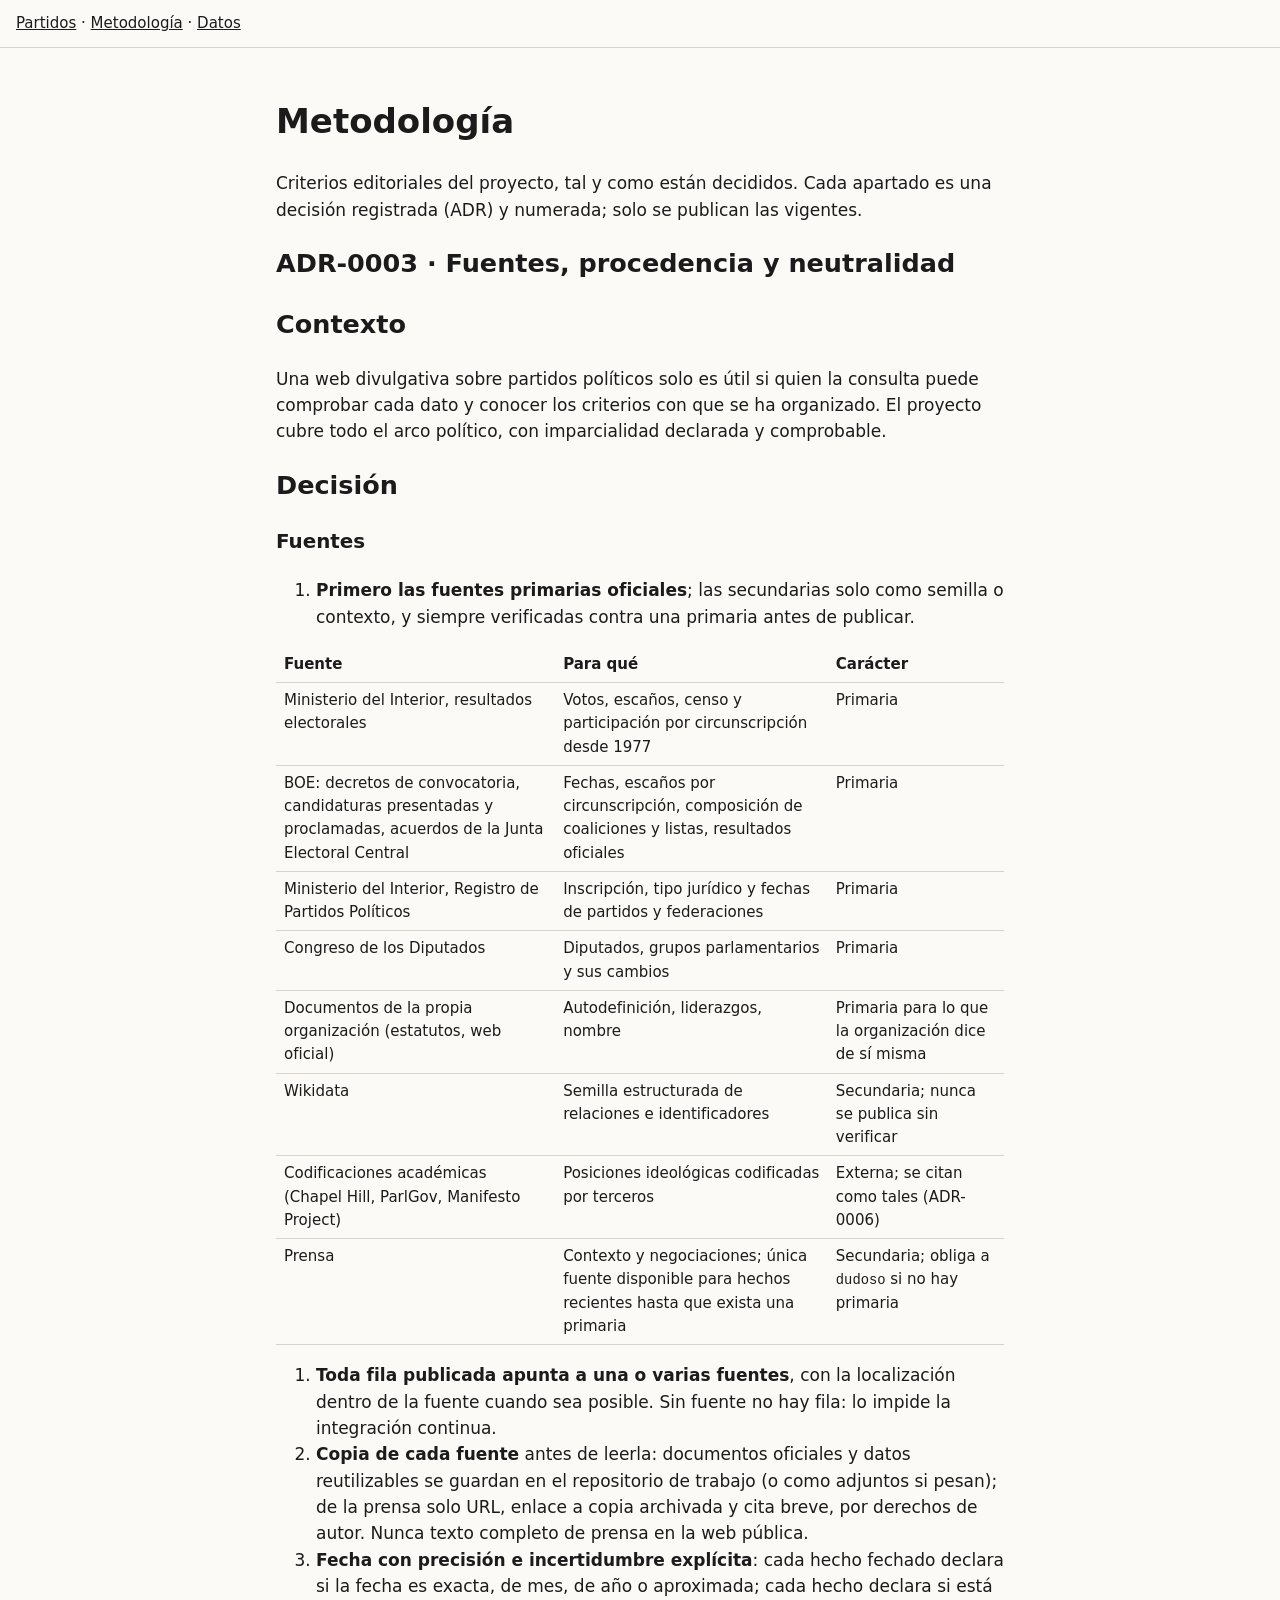
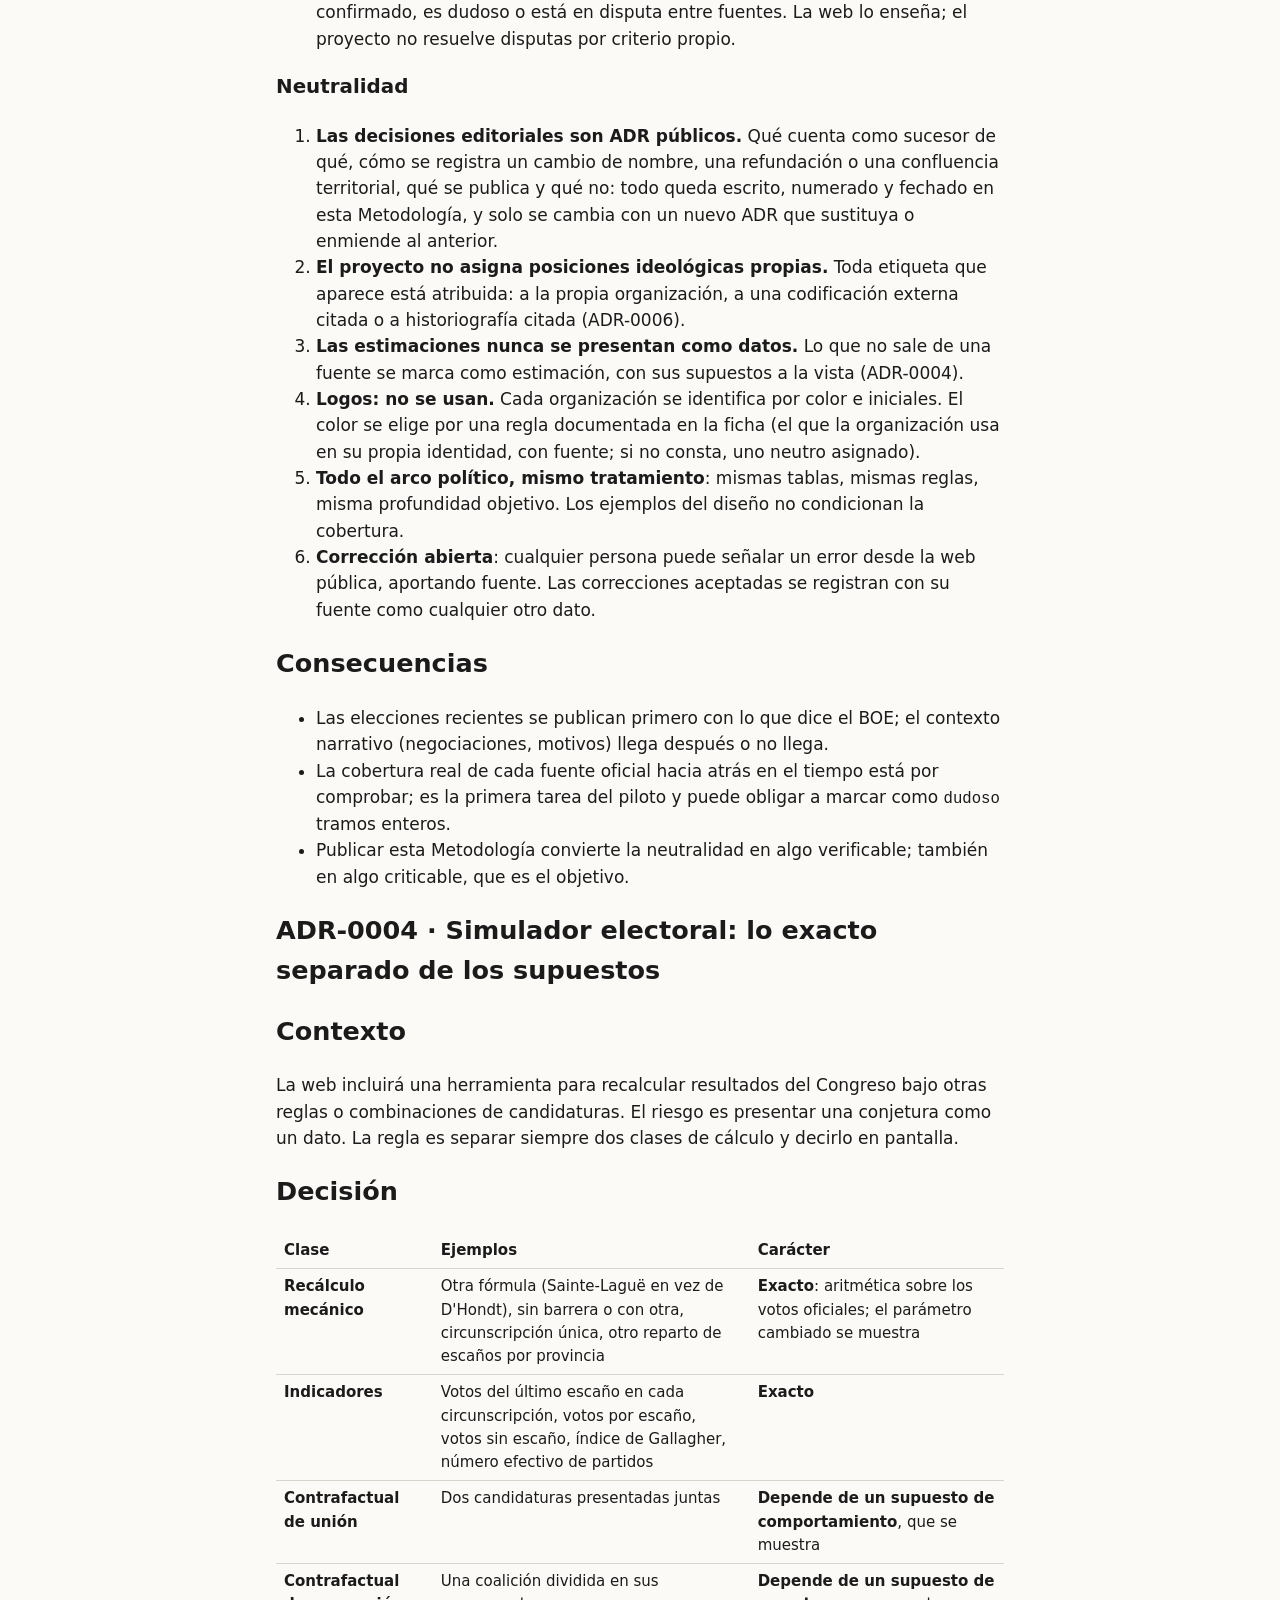
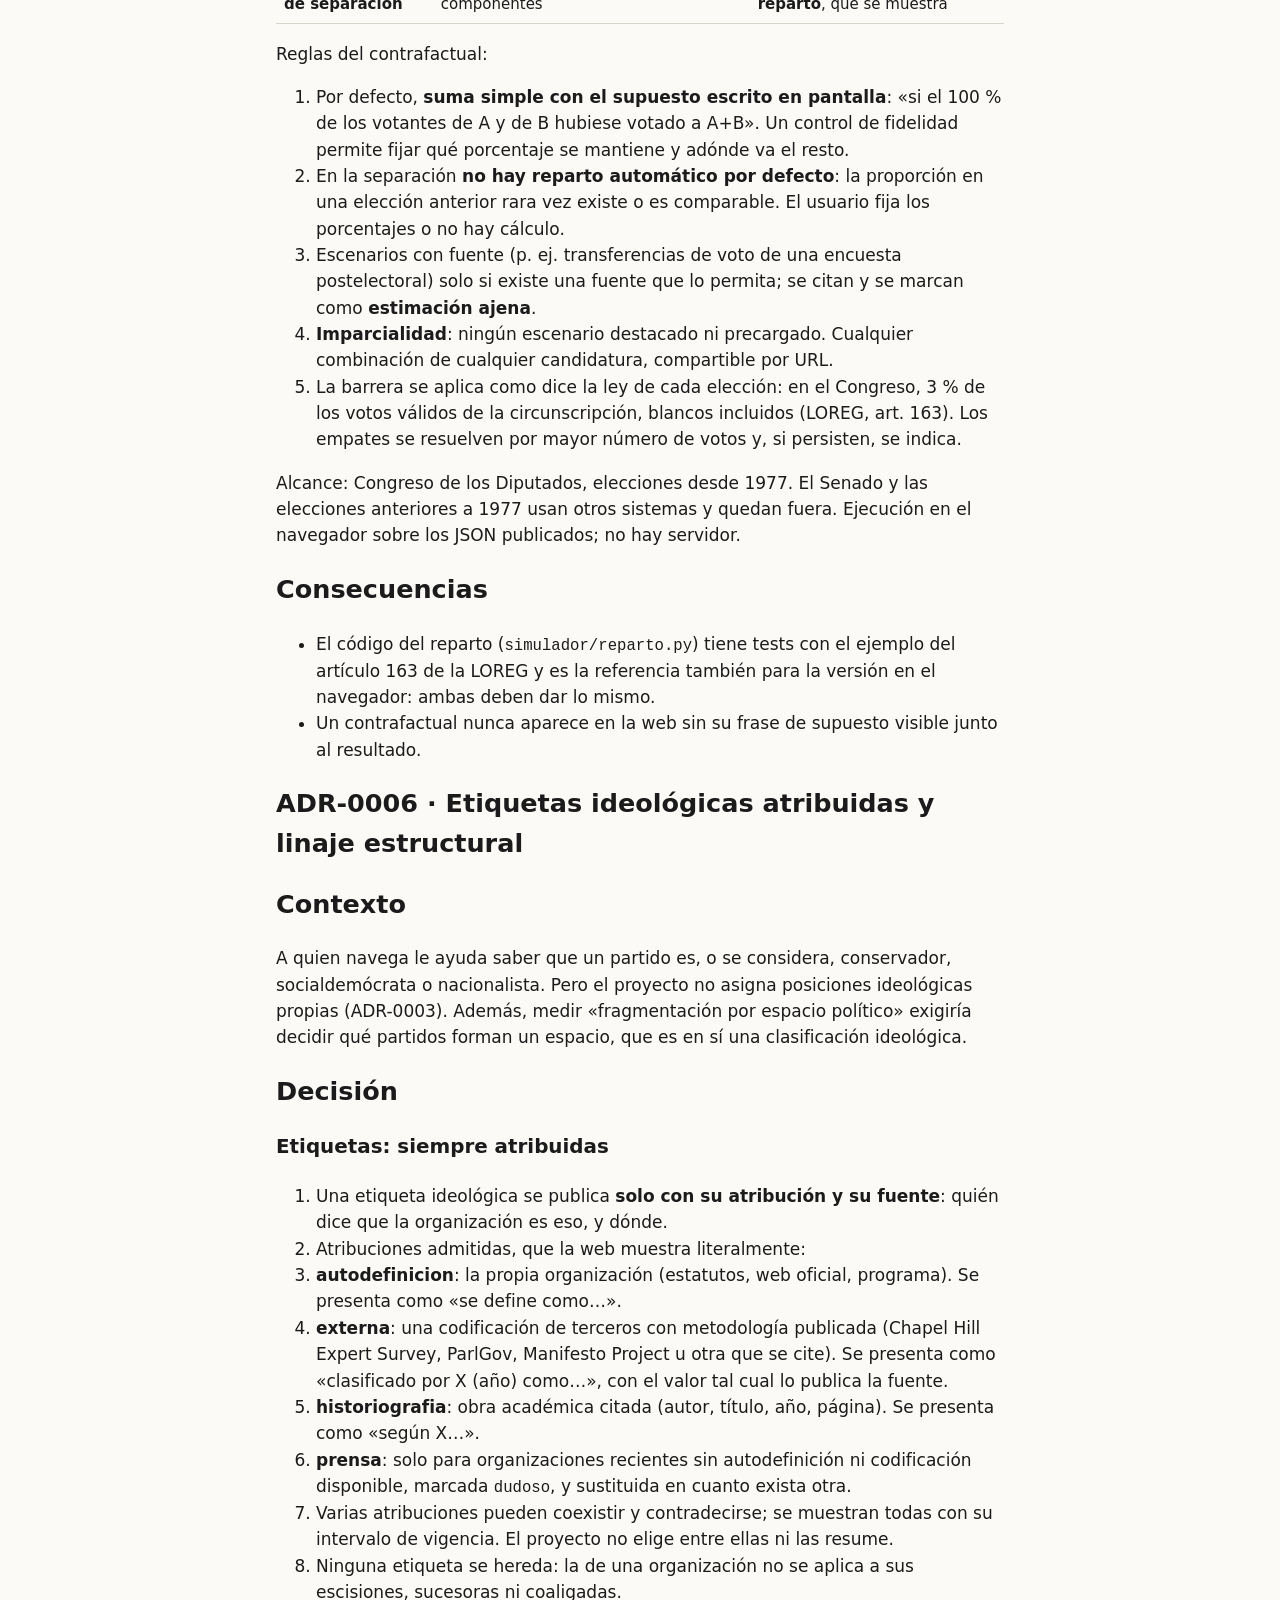
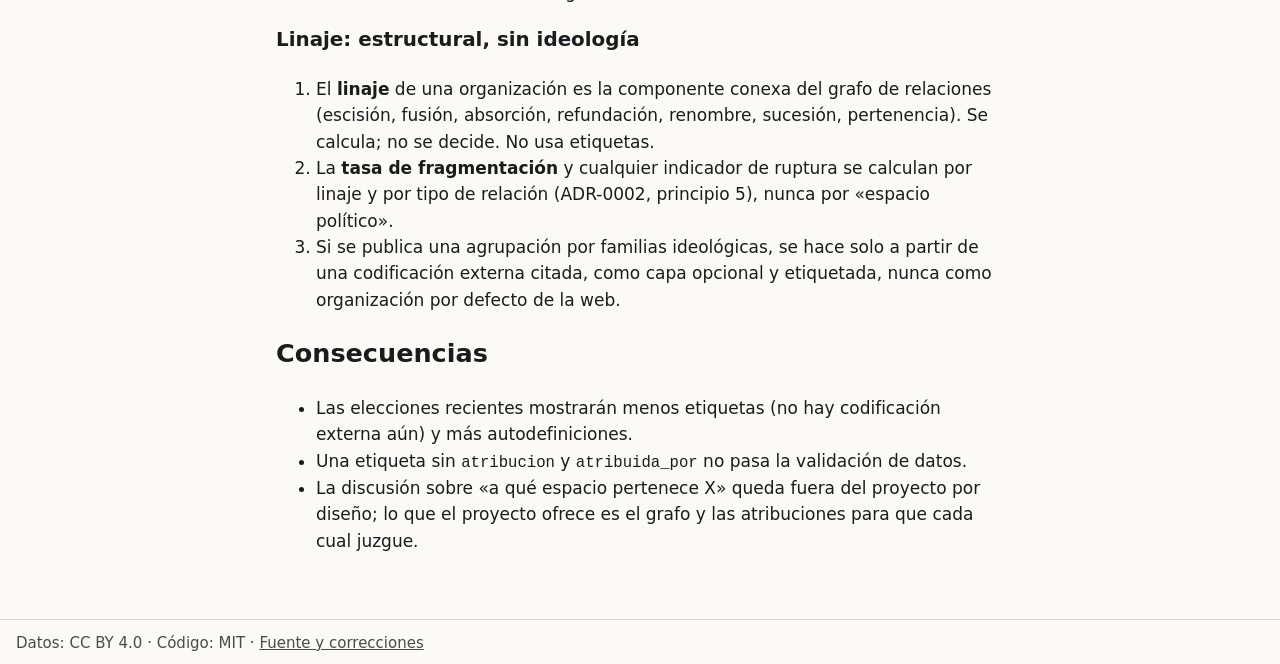
==== metodologia.html @ ba24ec53 "publicar 517ca07263187f2ba3d40cf70045f212aedd7e56" ====
<!doctype html>
<html lang="es">
<head>
<meta charset="utf-8">
<meta name="viewport" content="width=device-width, initial-scale=1">
<title>Metodología · Partidos</title>
<link rel="stylesheet" href="estilo.css">
</head>
<body>
<header><a href="index.html">Partidos</a> · <a href="metodologia.html">Metodología</a> · <a href="datos/">Datos</a></header>
<main class="texto">
<h1>Metodología</h1>
<p>Criterios editoriales del proyecto, tal y como están decididos. Cada apartado es una decisión registrada (ADR) y numerada; solo se publican las vigentes.</p>
<!-- ADR-0003-fuentes-neutralidad.md -->
<h2>ADR-0003 · Fuentes, procedencia y neutralidad</h2>
<h2>Contexto</h2>
<p>Una web divulgativa sobre partidos políticos solo es útil si quien la consulta puede comprobar cada dato y conocer los criterios con que se ha organizado. El proyecto cubre todo el arco político, con imparcialidad declarada y comprobable.</p>
<h2>Decisión</h2>
<h3>Fuentes</h3>
<ol>
<li><strong>Primero las fuentes primarias oficiales</strong>; las secundarias solo como semilla o contexto, y siempre verificadas contra una primaria antes de publicar.</li>
</ol>
<table>
<thead>
<tr>
<th>Fuente</th>
<th>Para qué</th>
<th>Carácter</th>
</tr>
</thead>
<tbody>
<tr>
<td>Ministerio del Interior, resultados electorales</td>
<td>Votos, escaños, censo y participación por circunscripción desde 1977</td>
<td>Primaria</td>
</tr>
<tr>
<td>BOE: decretos de convocatoria, candidaturas presentadas y proclamadas, acuerdos de la Junta Electoral Central</td>
<td>Fechas, escaños por circunscripción, composición de coaliciones y listas, resultados oficiales</td>
<td>Primaria</td>
</tr>
<tr>
<td>Ministerio del Interior, Registro de Partidos Políticos</td>
<td>Inscripción, tipo jurídico y fechas de partidos y federaciones</td>
<td>Primaria</td>
</tr>
<tr>
<td>Congreso de los Diputados</td>
<td>Diputados, grupos parlamentarios y sus cambios</td>
<td>Primaria</td>
</tr>
<tr>
<td>Documentos de la propia organización (estatutos, web oficial)</td>
<td>Autodefinición, liderazgos, nombre</td>
<td>Primaria para lo que la organización dice de sí misma</td>
</tr>
<tr>
<td>Wikidata</td>
<td>Semilla estructurada de relaciones e identificadores</td>
<td>Secundaria; nunca se publica sin verificar</td>
</tr>
<tr>
<td>Codificaciones académicas (Chapel Hill, ParlGov, Manifesto Project)</td>
<td>Posiciones ideológicas codificadas por terceros</td>
<td>Externa; se citan como tales (ADR-0006)</td>
</tr>
<tr>
<td>Prensa</td>
<td>Contexto y negociaciones; única fuente disponible para hechos recientes hasta que exista una primaria</td>
<td>Secundaria; obliga a <code>dudoso</code> si no hay primaria</td>
</tr>
</tbody>
</table>
<ol>
<li><strong>Toda fila publicada apunta a una o varias fuentes</strong>, con la localización dentro de la fuente cuando sea posible. Sin fuente no hay fila: lo impide la integración continua.</li>
<li><strong>Copia de cada fuente</strong> antes de leerla: documentos oficiales y datos reutilizables se guardan en el repositorio de trabajo (o como adjuntos si pesan); de la prensa solo URL, enlace a copia archivada y cita breve, por derechos de autor. Nunca texto completo de prensa en la web pública.</li>
<li><strong>Fecha con precisión e incertidumbre explícita</strong>: cada hecho fechado declara si la fecha es exacta, de mes, de año o aproximada; cada hecho declara si está confirmado, es dudoso o está en disputa entre fuentes. La web lo enseña; el proyecto no resuelve disputas por criterio propio.</li>
</ol>
<h3>Neutralidad</h3>
<ol>
<li><strong>Las decisiones editoriales son ADR públicos.</strong> Qué cuenta como sucesor de qué, cómo se registra un cambio de nombre, una refundación o una confluencia territorial, qué se publica y qué no: todo queda escrito, numerado y fechado en esta Metodología, y solo se cambia con un nuevo ADR que sustituya o enmiende al anterior.</li>
<li><strong>El proyecto no asigna posiciones ideológicas propias.</strong> Toda etiqueta que aparece está atribuida: a la propia organización, a una codificación externa citada o a historiografía citada (ADR-0006).</li>
<li><strong>Las estimaciones nunca se presentan como datos.</strong> Lo que no sale de una fuente se marca como estimación, con sus supuestos a la vista (ADR-0004).</li>
<li><strong>Logos: no se usan.</strong> Cada organización se identifica por color e iniciales. El color se elige por una regla documentada en la ficha (el que la organización usa en su propia identidad, con fuente; si no consta, uno neutro asignado).</li>
<li><strong>Todo el arco político, mismo tratamiento</strong>: mismas tablas, mismas reglas, misma profundidad objetivo. Los ejemplos del diseño no condicionan la cobertura.</li>
<li><strong>Corrección abierta</strong>: cualquier persona puede señalar un error desde la web pública, aportando fuente. Las correcciones aceptadas se registran con su fuente como cualquier otro dato.</li>
</ol>
<h2>Consecuencias</h2>
<ul>
<li>Las elecciones recientes se publican primero con lo que dice el BOE; el contexto narrativo (negociaciones, motivos) llega después o no llega.</li>
<li>La cobertura real de cada fuente oficial hacia atrás en el tiempo está por comprobar; es la primera tarea del piloto y puede obligar a marcar como <code>dudoso</code> tramos enteros.</li>
<li>Publicar esta Metodología convierte la neutralidad en algo verificable; también en algo criticable, que es el objetivo.</li>
</ul>
<!-- ADR-0004-simulador.md -->
<h2>ADR-0004 · Simulador electoral: lo exacto separado de los supuestos</h2>
<h2>Contexto</h2>
<p>La web incluirá una herramienta para recalcular resultados del Congreso bajo otras reglas o combinaciones de candidaturas. El riesgo es presentar una conjetura como un dato. La regla es separar siempre dos clases de cálculo y decirlo en pantalla.</p>
<h2>Decisión</h2>
<table>
<thead>
<tr>
<th>Clase</th>
<th>Ejemplos</th>
<th>Carácter</th>
</tr>
</thead>
<tbody>
<tr>
<td><strong>Recálculo mecánico</strong></td>
<td>Otra fórmula (Sainte-Laguë en vez de D'Hondt), sin barrera o con otra, circunscripción única, otro reparto de escaños por provincia</td>
<td><strong>Exacto</strong>: aritmética sobre los votos oficiales; el parámetro cambiado se muestra</td>
</tr>
<tr>
<td><strong>Indicadores</strong></td>
<td>Votos del último escaño en cada circunscripción, votos por escaño, votos sin escaño, índice de Gallagher, número efectivo de partidos</td>
<td><strong>Exacto</strong></td>
</tr>
<tr>
<td><strong>Contrafactual de unión</strong></td>
<td>Dos candidaturas presentadas juntas</td>
<td><strong>Depende de un supuesto de comportamiento</strong>, que se muestra</td>
</tr>
<tr>
<td><strong>Contrafactual de separación</strong></td>
<td>Una coalición dividida en sus componentes</td>
<td><strong>Depende de un supuesto de reparto</strong>, que se muestra</td>
</tr>
</tbody>
</table>
<p>Reglas del contrafactual:</p>
<ol>
<li>Por defecto, <strong>suma simple con el supuesto escrito en pantalla</strong>: «si el 100 % de los votantes de A y de B hubiese votado a A+B». Un control de fidelidad permite fijar qué porcentaje se mantiene y adónde va el resto.</li>
<li>En la separación <strong>no hay reparto automático por defecto</strong>: la proporción en una elección anterior rara vez existe o es comparable. El usuario fija los porcentajes o no hay cálculo.</li>
<li>Escenarios con fuente (p. ej. transferencias de voto de una encuesta postelectoral) solo si existe una fuente que lo permita; se citan y se marcan como <strong>estimación ajena</strong>.</li>
<li><strong>Imparcialidad</strong>: ningún escenario destacado ni precargado. Cualquier combinación de cualquier candidatura, compartible por URL.</li>
<li>La barrera se aplica como dice la ley de cada elección: en el Congreso, 3 % de los votos válidos de la circunscripción, blancos incluidos (LOREG, art. 163). Los empates se resuelven por mayor número de votos y, si persisten, se indica.</li>
</ol>
<p>Alcance: Congreso de los Diputados, elecciones desde 1977. El Senado y las elecciones anteriores a 1977 usan otros sistemas y quedan fuera. Ejecución en el navegador sobre los JSON publicados; no hay servidor.</p>
<h2>Consecuencias</h2>
<ul>
<li>El código del reparto (<code>simulador/reparto.py</code>) tiene tests con el ejemplo del artículo 163 de la LOREG y es la referencia también para la versión en el navegador: ambas deben dar lo mismo.</li>
<li>Un contrafactual nunca aparece en la web sin su frase de supuesto visible junto al resultado.</li>
</ul>
<!-- ADR-0006-etiquetas-linaje.md -->
<h2>ADR-0006 · Etiquetas ideológicas atribuidas y linaje estructural</h2>
<h2>Contexto</h2>
<p>A quien navega le ayuda saber que un partido es, o se considera, conservador, socialdemócrata o nacionalista. Pero el proyecto no asigna posiciones ideológicas propias (ADR-0003). Además, medir «fragmentación por espacio político» exigiría decidir qué partidos forman un espacio, que es en sí una clasificación ideológica.</p>
<h2>Decisión</h2>
<h3>Etiquetas: siempre atribuidas</h3>
<ol>
<li>Una etiqueta ideológica se publica <strong>solo con su atribución y su fuente</strong>: quién dice que la organización es eso, y dónde.</li>
<li>Atribuciones admitidas, que la web muestra literalmente:</li>
<li><strong>autodefinicion</strong>: la propia organización (estatutos, web oficial, programa). Se presenta como «se define como…».</li>
<li><strong>externa</strong>: una codificación de terceros con metodología publicada (Chapel Hill Expert Survey, ParlGov, Manifesto Project u otra que se cite). Se presenta como «clasificado por X (año) como…», con el valor tal cual lo publica la fuente.</li>
<li><strong>historiografia</strong>: obra académica citada (autor, título, año, página). Se presenta como «según X…».</li>
<li><strong>prensa</strong>: solo para organizaciones recientes sin autodefinición ni codificación disponible, marcada <code>dudoso</code>, y sustituida en cuanto exista otra.</li>
<li>Varias atribuciones pueden coexistir y contradecirse; se muestran todas con su intervalo de vigencia. El proyecto no elige entre ellas ni las resume.</li>
<li>Ninguna etiqueta se hereda: la de una organización no se aplica a sus escisiones, sucesoras ni coaligadas.</li>
</ol>
<h3>Linaje: estructural, sin ideología</h3>
<ol>
<li>El <strong>linaje</strong> de una organización es la componente conexa del grafo de relaciones (escisión, fusión, absorción, refundación, renombre, sucesión, pertenencia). Se calcula; no se decide. No usa etiquetas.</li>
<li>La <strong>tasa de fragmentación</strong> y cualquier indicador de ruptura se calculan por linaje y por tipo de relación (ADR-0002, principio 5), nunca por «espacio político».</li>
<li>Si se publica una agrupación por familias ideológicas, se hace solo a partir de una codificación externa citada, como capa opcional y etiquetada, nunca como organización por defecto de la web.</li>
</ol>
<h2>Consecuencias</h2>
<ul>
<li>Las elecciones recientes mostrarán menos etiquetas (no hay codificación externa aún) y más autodefiniciones.</li>
<li>Una etiqueta sin <code>atribucion</code> y <code>atribuida_por</code> no pasa la validación de datos.</li>
<li>La discusión sobre «a qué espacio pertenece X» queda fuera del proyecto por diseño; lo que el proyecto ofrece es el grafo y las atribuciones para que cada cual juzgue.</li>
</ul>
</main>
<footer>Datos: CC BY 4.0 · Código: MIT · <a href="https://github.com/xavierguinotcanelles/partidos">Fuente y correcciones</a></footer>
</body>
</html>
---- estilo.css ----
:root { --tinta: #1b1b1b; --fondo: #fbfaf7; --linea: #d8d4cc; --acento: #4a4a4a; }
@media (prefers-color-scheme: dark) { :root { --tinta: #e8e6e1; --fondo: #161616; --linea: #3a3a3a; --acento: #bdbdbd; } }
* { box-sizing: border-box; }
body { margin: 0; font: 17px/1.55 system-ui, -apple-system, "Segoe UI", Roboto, sans-serif; color: var(--tinta); background: var(--fondo); }
header, footer { padding: 12px 16px; border-bottom: 1px solid var(--linea); font-size: 15px; }
footer { border-bottom: 0; border-top: 1px solid var(--linea); color: var(--acento); }
a { color: inherit; }
main.texto { max-width: 760px; margin: 0 auto; padding: 24px 16px 48px; }
table { border-collapse: collapse; width: 100%; font-size: 15px; }
td, th { border-bottom: 1px solid var(--linea); padding: 6px 8px; text-align: left; vertical-align: top; }
code { font-size: 0.92em; }
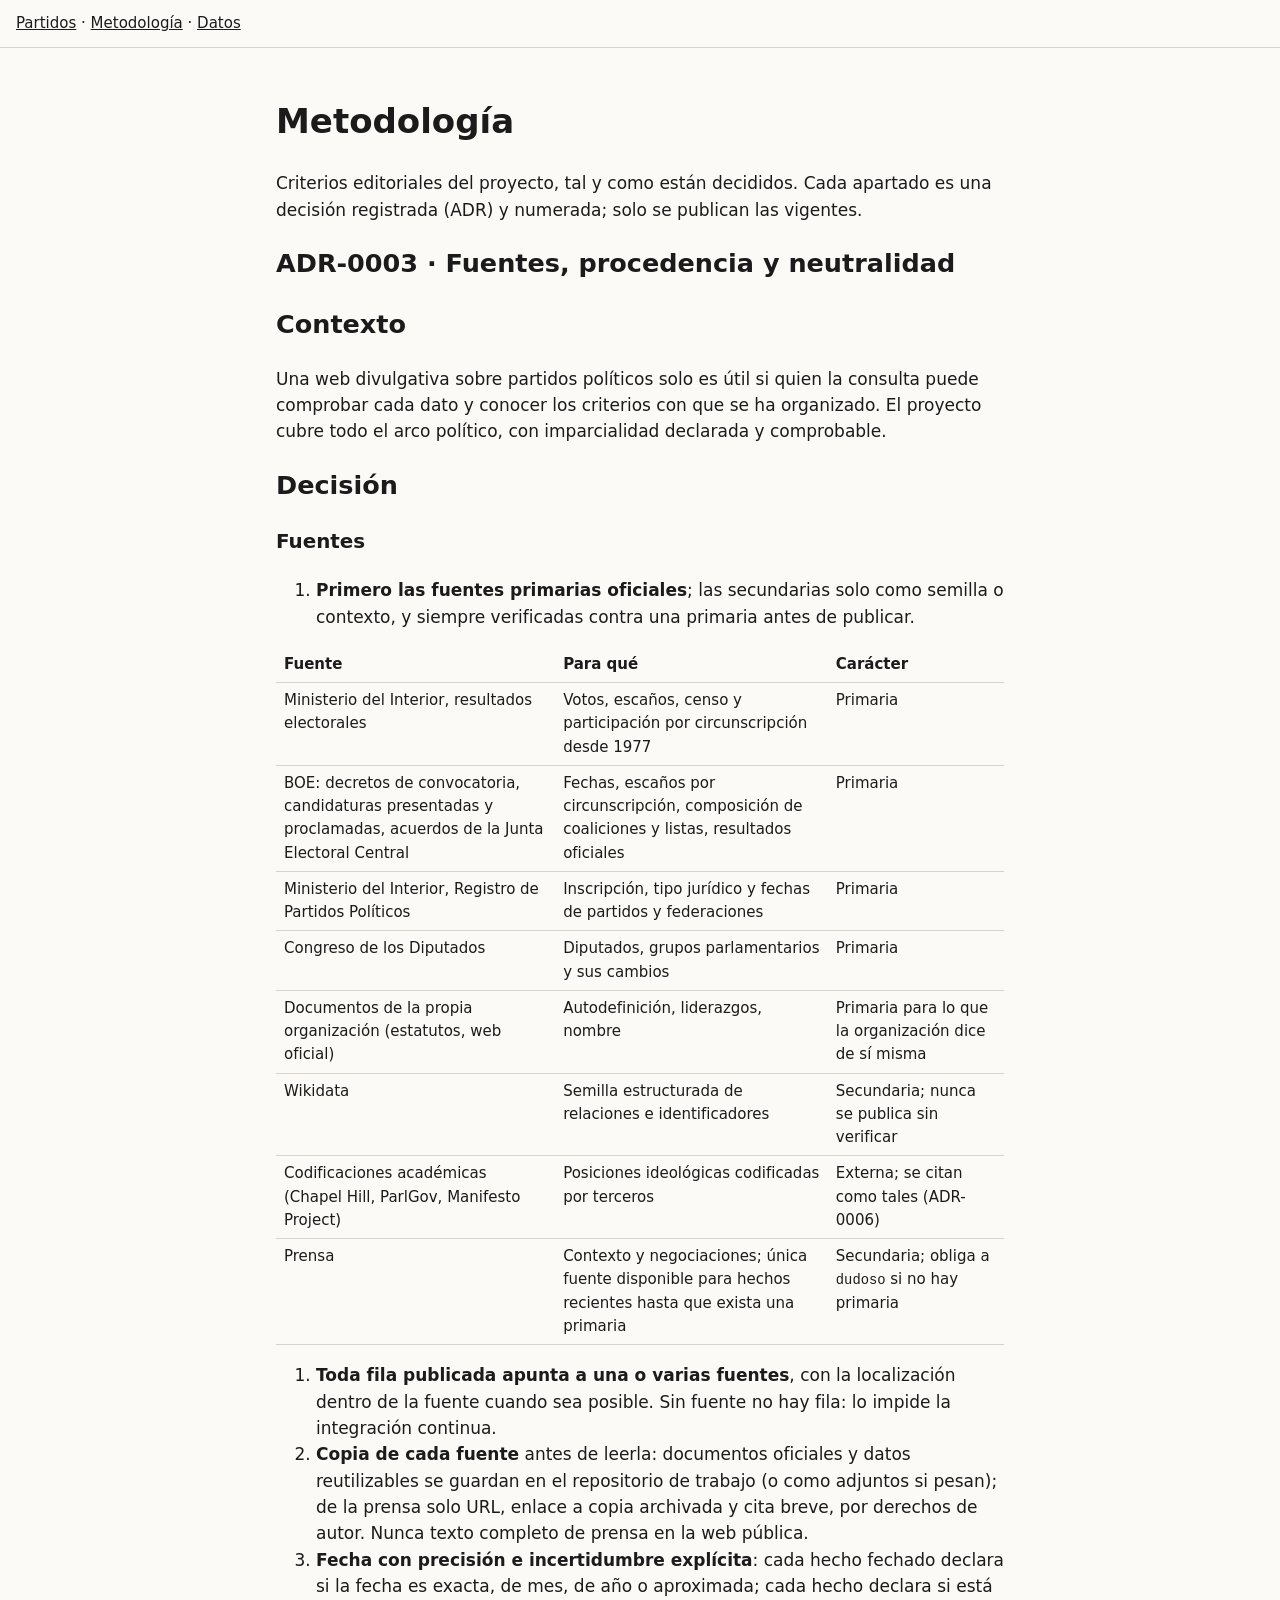
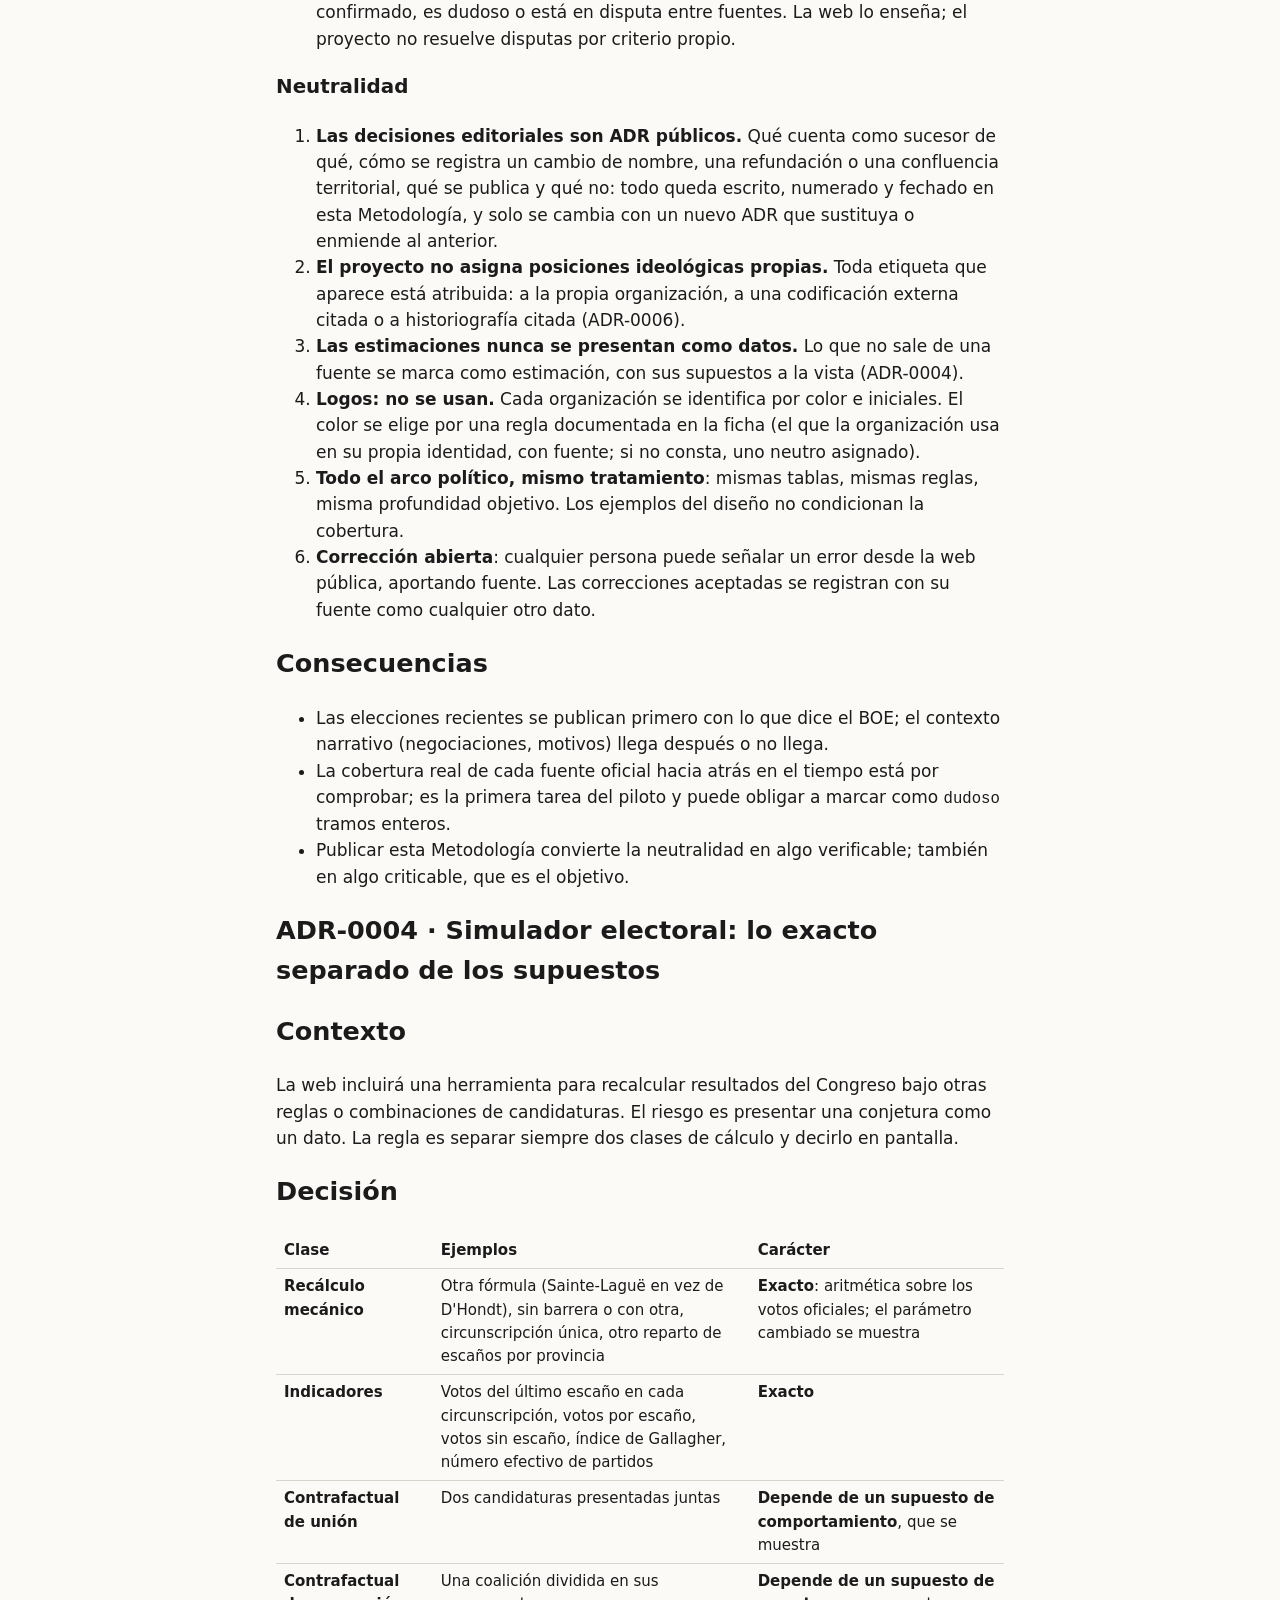
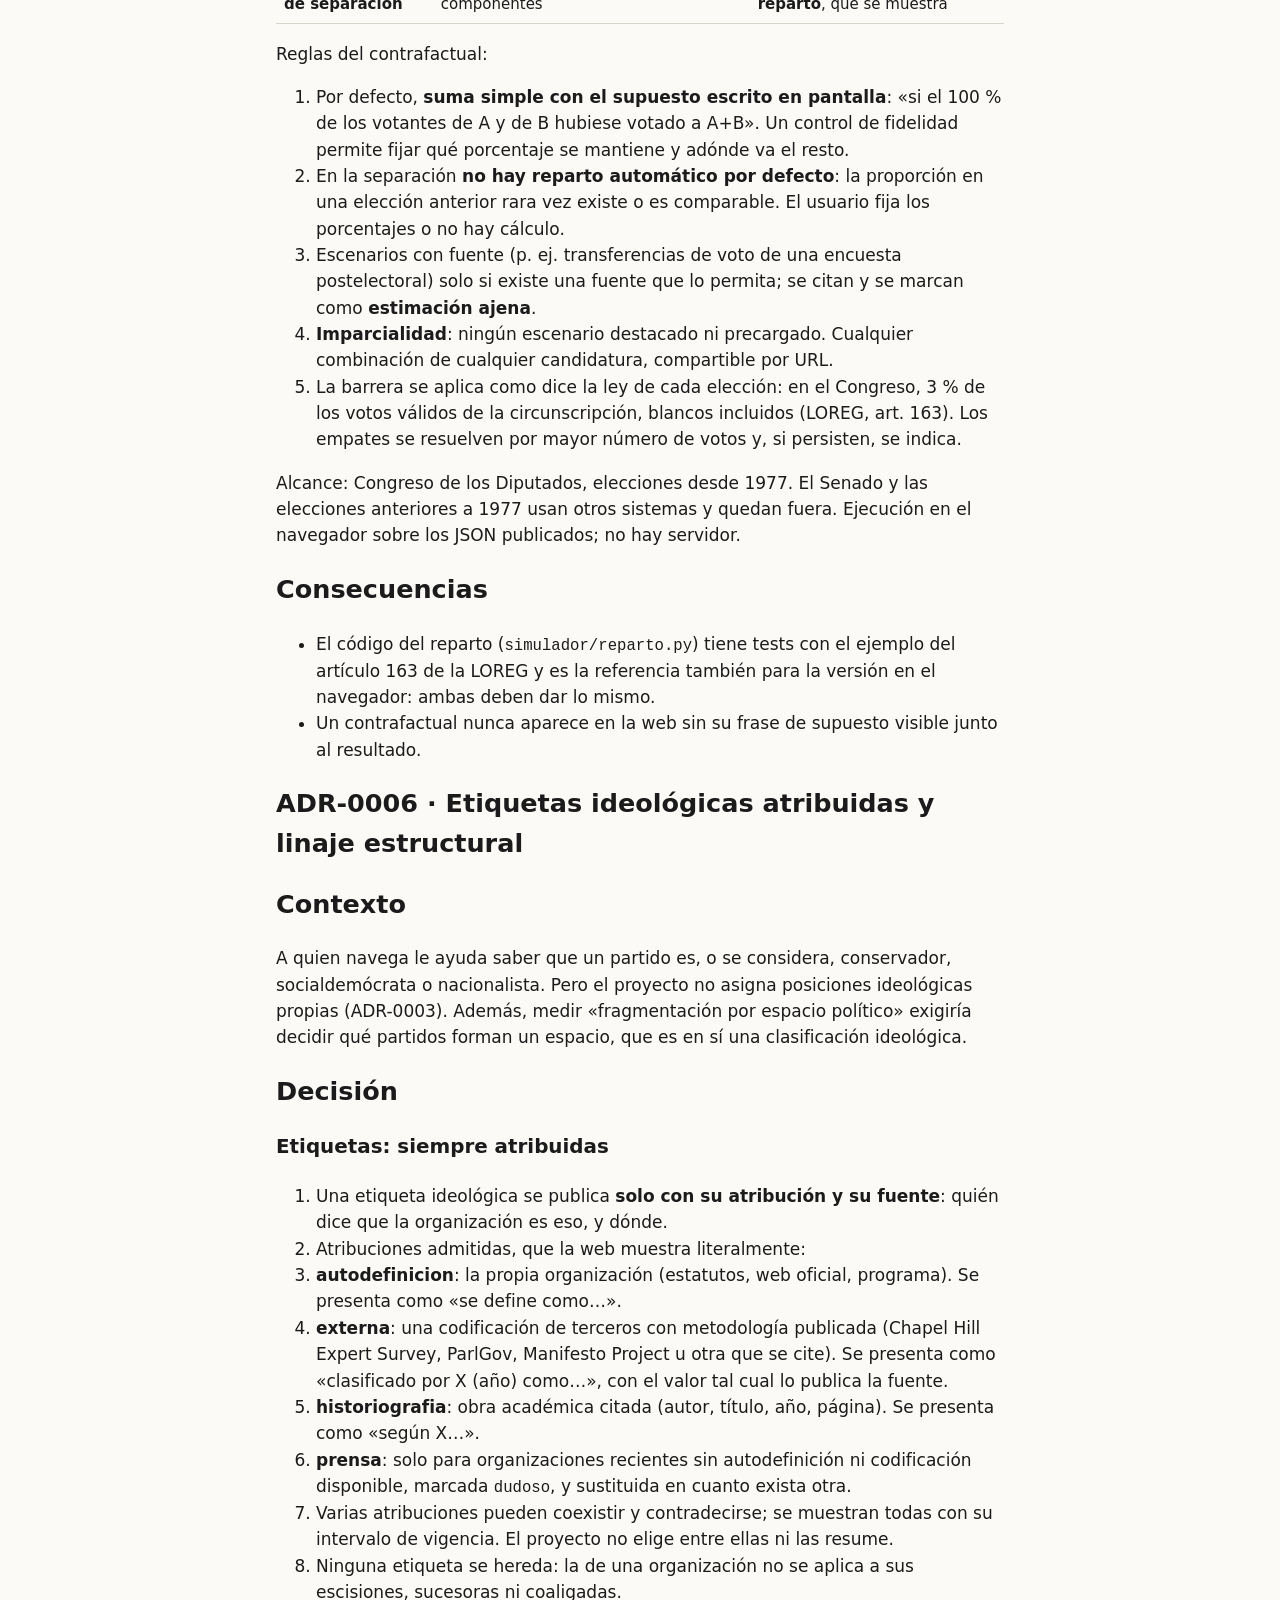
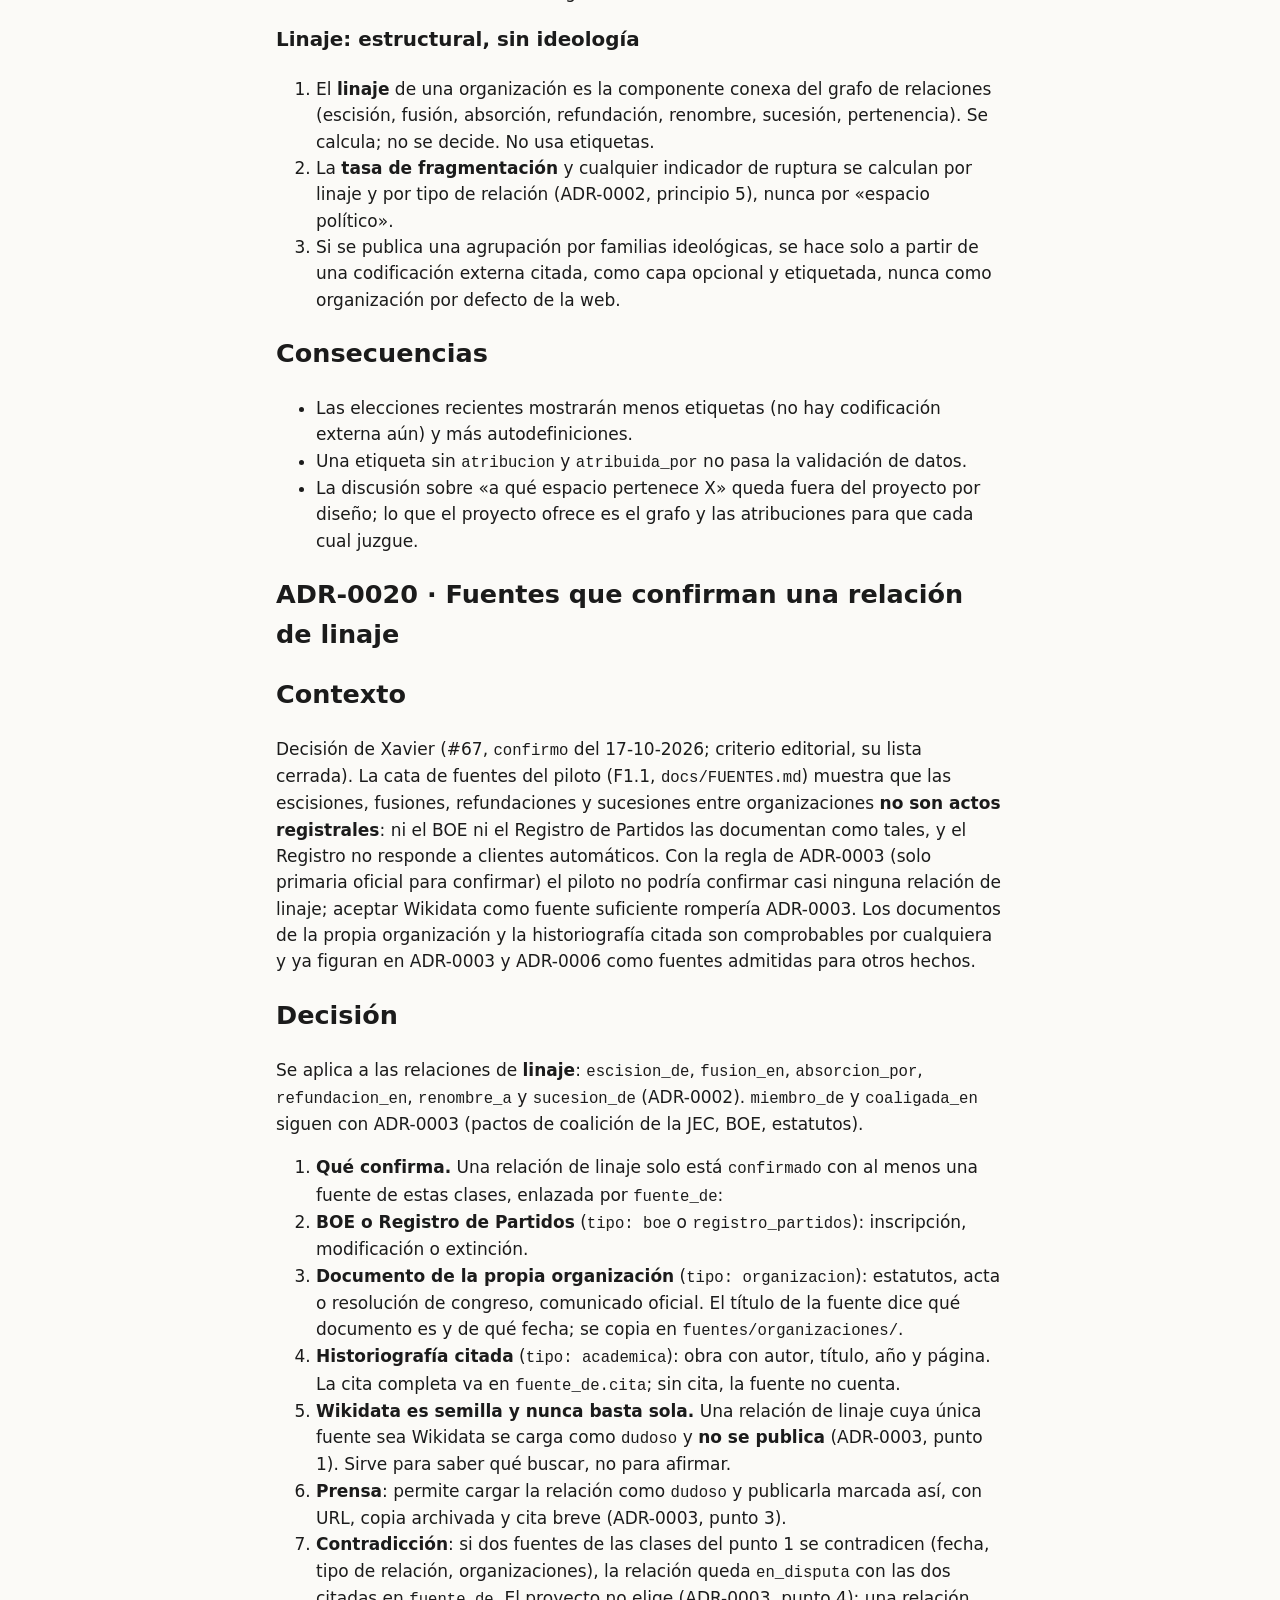
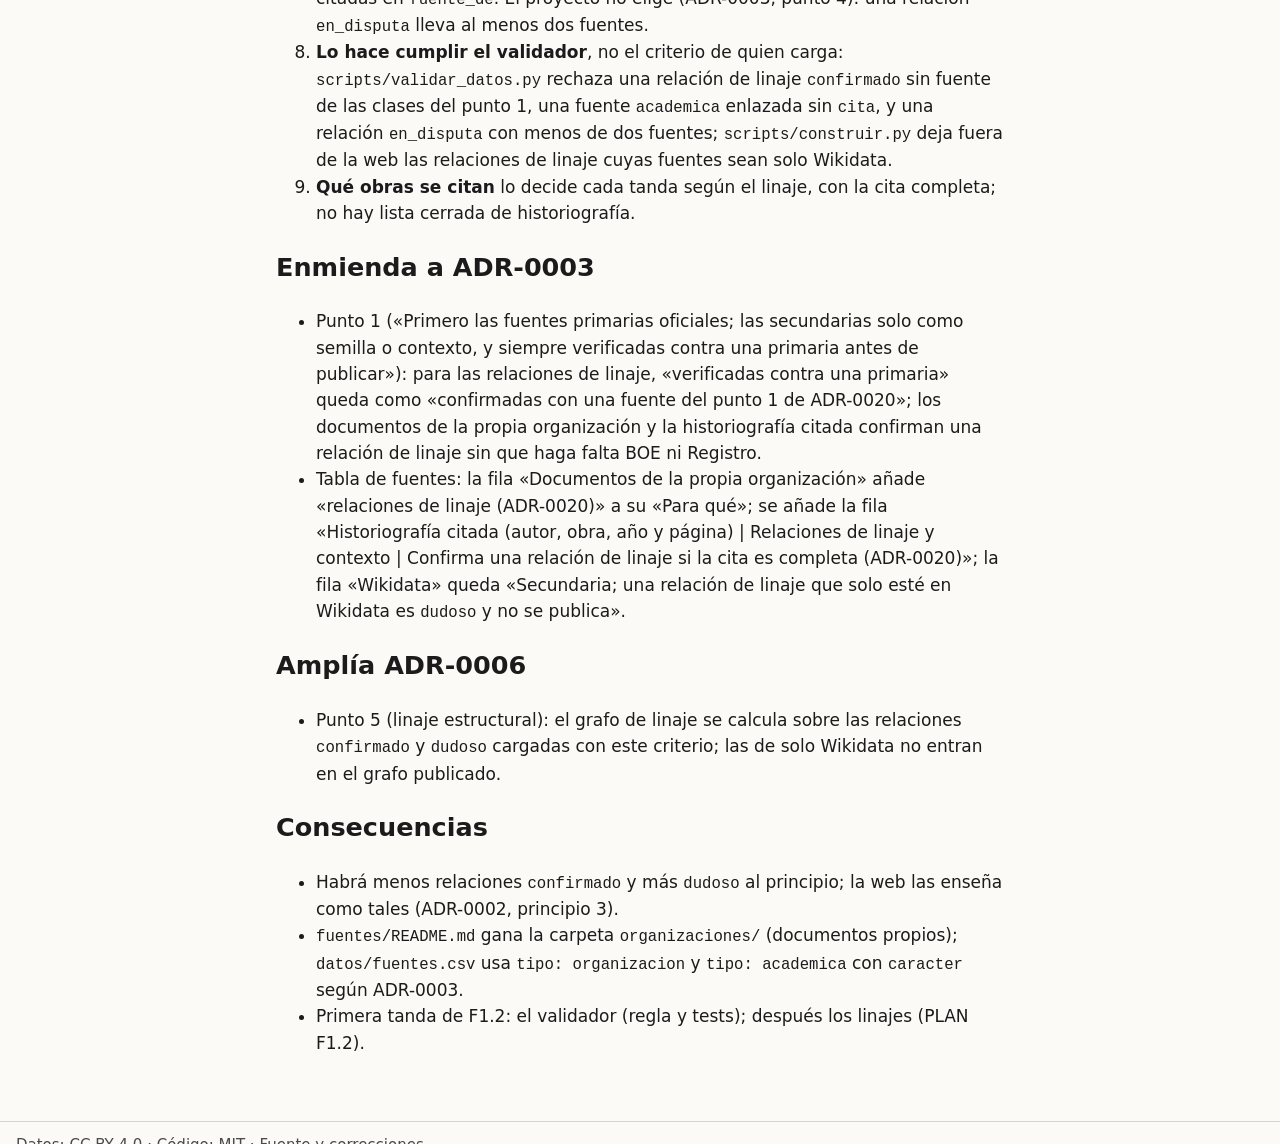
==== commit 0633de3d: "publicar 9257f91297b8bd5a9c23e7b33198c00646ce2313" ====
--- a/metodologia.html
+++ b/metodologia.html
@@ -169,6 +169,38 @@
 <li>Una etiqueta sin <code>atribucion</code> y <code>atribuida_por</code> no pasa la validación de datos.</li>
 <li>La discusión sobre «a qué espacio pertenece X» queda fuera del proyecto por diseño; lo que el proyecto ofrece es el grafo y las atribuciones para que cada cual juzgue.</li>
 </ul>
+<!-- ADR-0020-fuentes-del-linaje.md -->
+<h2>ADR-0020 · Fuentes que confirman una relación de linaje</h2>
+<h2>Contexto</h2>
+<p>Decisión de Xavier (#67, <code>confirmo</code> del 17-10-2026; criterio editorial, su lista cerrada). La cata de fuentes del piloto (F1.1, <code>docs/FUENTES.md</code>) muestra que las escisiones, fusiones, refundaciones y sucesiones entre organizaciones <strong>no son actos registrales</strong>: ni el BOE ni el Registro de Partidos las documentan como tales, y el Registro no responde a clientes automáticos. Con la regla de ADR-0003 (solo primaria oficial para confirmar) el piloto no podría confirmar casi ninguna relación de linaje; aceptar Wikidata como fuente suficiente rompería ADR-0003. Los documentos de la propia organización y la historiografía citada son comprobables por cualquiera y ya figuran en ADR-0003 y ADR-0006 como fuentes admitidas para otros hechos.</p>
+<h2>Decisión</h2>
+<p>Se aplica a las relaciones de <strong>linaje</strong>: <code>escision_de</code>, <code>fusion_en</code>, <code>absorcion_por</code>, <code>refundacion_en</code>, <code>renombre_a</code> y <code>sucesion_de</code> (ADR-0002). <code>miembro_de</code> y <code>coaligada_en</code> siguen con ADR-0003 (pactos de coalición de la JEC, BOE, estatutos).</p>
+<ol>
+<li><strong>Qué confirma.</strong> Una relación de linaje solo está <code>confirmado</code> con al menos una fuente de estas clases, enlazada por <code>fuente_de</code>:</li>
+<li><strong>BOE o Registro de Partidos</strong> (<code>tipo: boe</code> o <code>registro_partidos</code>): inscripción, modificación o extinción.</li>
+<li><strong>Documento de la propia organización</strong> (<code>tipo: organizacion</code>): estatutos, acta o resolución de congreso, comunicado oficial. El título de la fuente dice qué documento es y de qué fecha; se copia en <code>fuentes/organizaciones/</code>.</li>
+<li><strong>Historiografía citada</strong> (<code>tipo: academica</code>): obra con autor, título, año y página. La cita completa va en <code>fuente_de.cita</code>; sin cita, la fuente no cuenta.</li>
+<li><strong>Wikidata es semilla y nunca basta sola.</strong> Una relación de linaje cuya única fuente sea Wikidata se carga como <code>dudoso</code> y <strong>no se publica</strong> (ADR-0003, punto 1). Sirve para saber qué buscar, no para afirmar.</li>
+<li><strong>Prensa</strong>: permite cargar la relación como <code>dudoso</code> y publicarla marcada así, con URL, copia archivada y cita breve (ADR-0003, punto 3).</li>
+<li><strong>Contradicción</strong>: si dos fuentes de las clases del punto 1 se contradicen (fecha, tipo de relación, organizaciones), la relación queda <code>en_disputa</code> con las dos citadas en <code>fuente_de</code>. El proyecto no elige (ADR-0003, punto 4): una relación <code>en_disputa</code> lleva al menos dos fuentes.</li>
+<li><strong>Lo hace cumplir el validador</strong>, no el criterio de quien carga: <code>scripts/validar_datos.py</code> rechaza una relación de linaje <code>confirmado</code> sin fuente de las clases del punto 1, una fuente <code>academica</code> enlazada sin <code>cita</code>, y una relación <code>en_disputa</code> con menos de dos fuentes; <code>scripts/construir.py</code> deja fuera de la web las relaciones de linaje cuyas fuentes sean solo Wikidata.</li>
+<li><strong>Qué obras se citan</strong> lo decide cada tanda según el linaje, con la cita completa; no hay lista cerrada de historiografía.</li>
+</ol>
+<h2>Enmienda a ADR-0003</h2>
+<ul>
+<li>Punto 1 («Primero las fuentes primarias oficiales; las secundarias solo como semilla o contexto, y siempre verificadas contra una primaria antes de publicar»): para las relaciones de linaje, «verificadas contra una primaria» queda como «confirmadas con una fuente del punto 1 de ADR-0020»; los documentos de la propia organización y la historiografía citada confirman una relación de linaje sin que haga falta BOE ni Registro.</li>
+<li>Tabla de fuentes: la fila «Documentos de la propia organización» añade «relaciones de linaje (ADR-0020)» a su «Para qué»; se añade la fila «Historiografía citada (autor, obra, año y página) | Relaciones de linaje y contexto | Confirma una relación de linaje si la cita es completa (ADR-0020)»; la fila «Wikidata» queda «Secundaria; una relación de linaje que solo esté en Wikidata es <code>dudoso</code> y no se publica».</li>
+</ul>
+<h2>Amplía ADR-0006</h2>
+<ul>
+<li>Punto 5 (linaje estructural): el grafo de linaje se calcula sobre las relaciones <code>confirmado</code> y <code>dudoso</code> cargadas con este criterio; las de solo Wikidata no entran en el grafo publicado.</li>
+</ul>
+<h2>Consecuencias</h2>
+<ul>
+<li>Habrá menos relaciones <code>confirmado</code> y más <code>dudoso</code> al principio; la web las enseña como tales (ADR-0002, principio 3).</li>
+<li><code>fuentes/README.md</code> gana la carpeta <code>organizaciones/</code> (documentos propios); <code>datos/fuentes.csv</code> usa <code>tipo: organizacion</code> y <code>tipo: academica</code> con <code>caracter</code> según ADR-0003.</li>
+<li>Primera tanda de F1.2: el validador (regla y tests); después los linajes (PLAN F1.2).</li>
+</ul>
 </main>
 <footer>Datos: CC BY 4.0 · Código: MIT · <a href="https://github.com/xavierguinotcanelles/partidos">Fuente y correcciones</a></footer>
 </body>
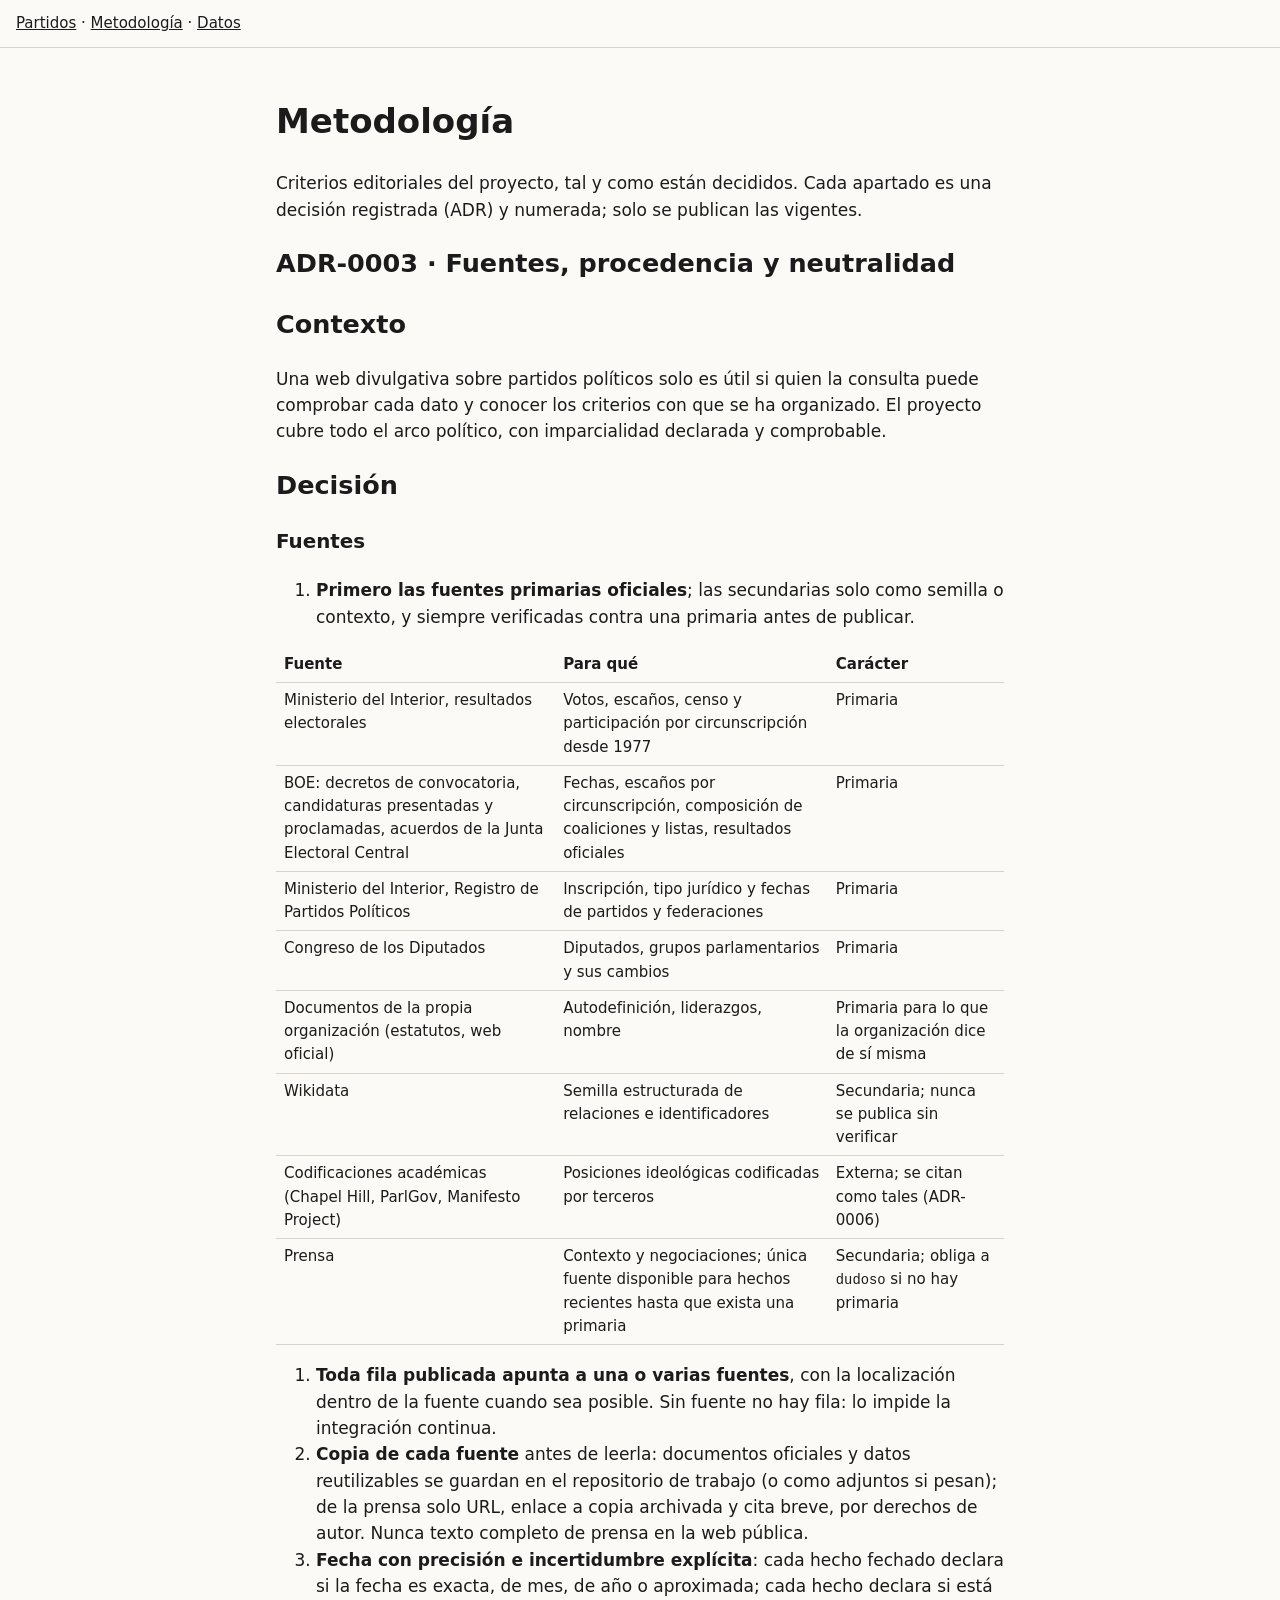
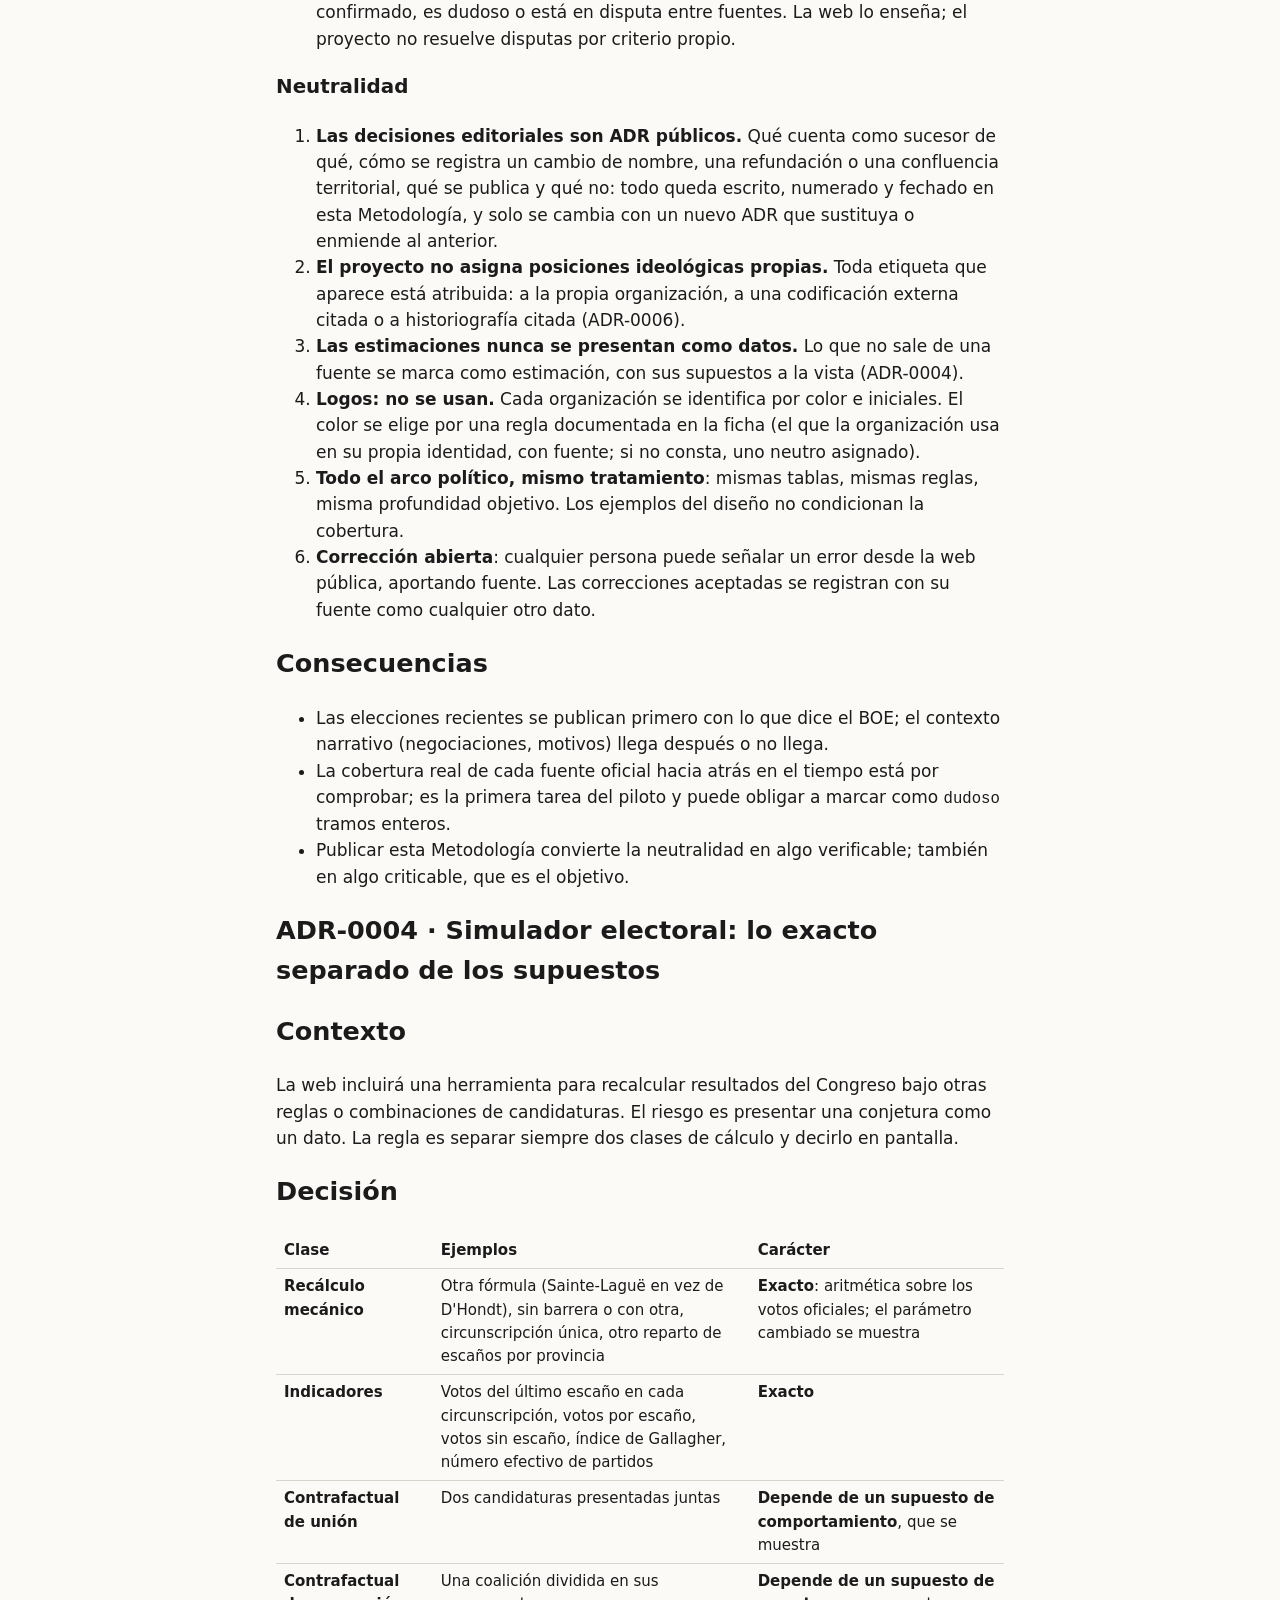
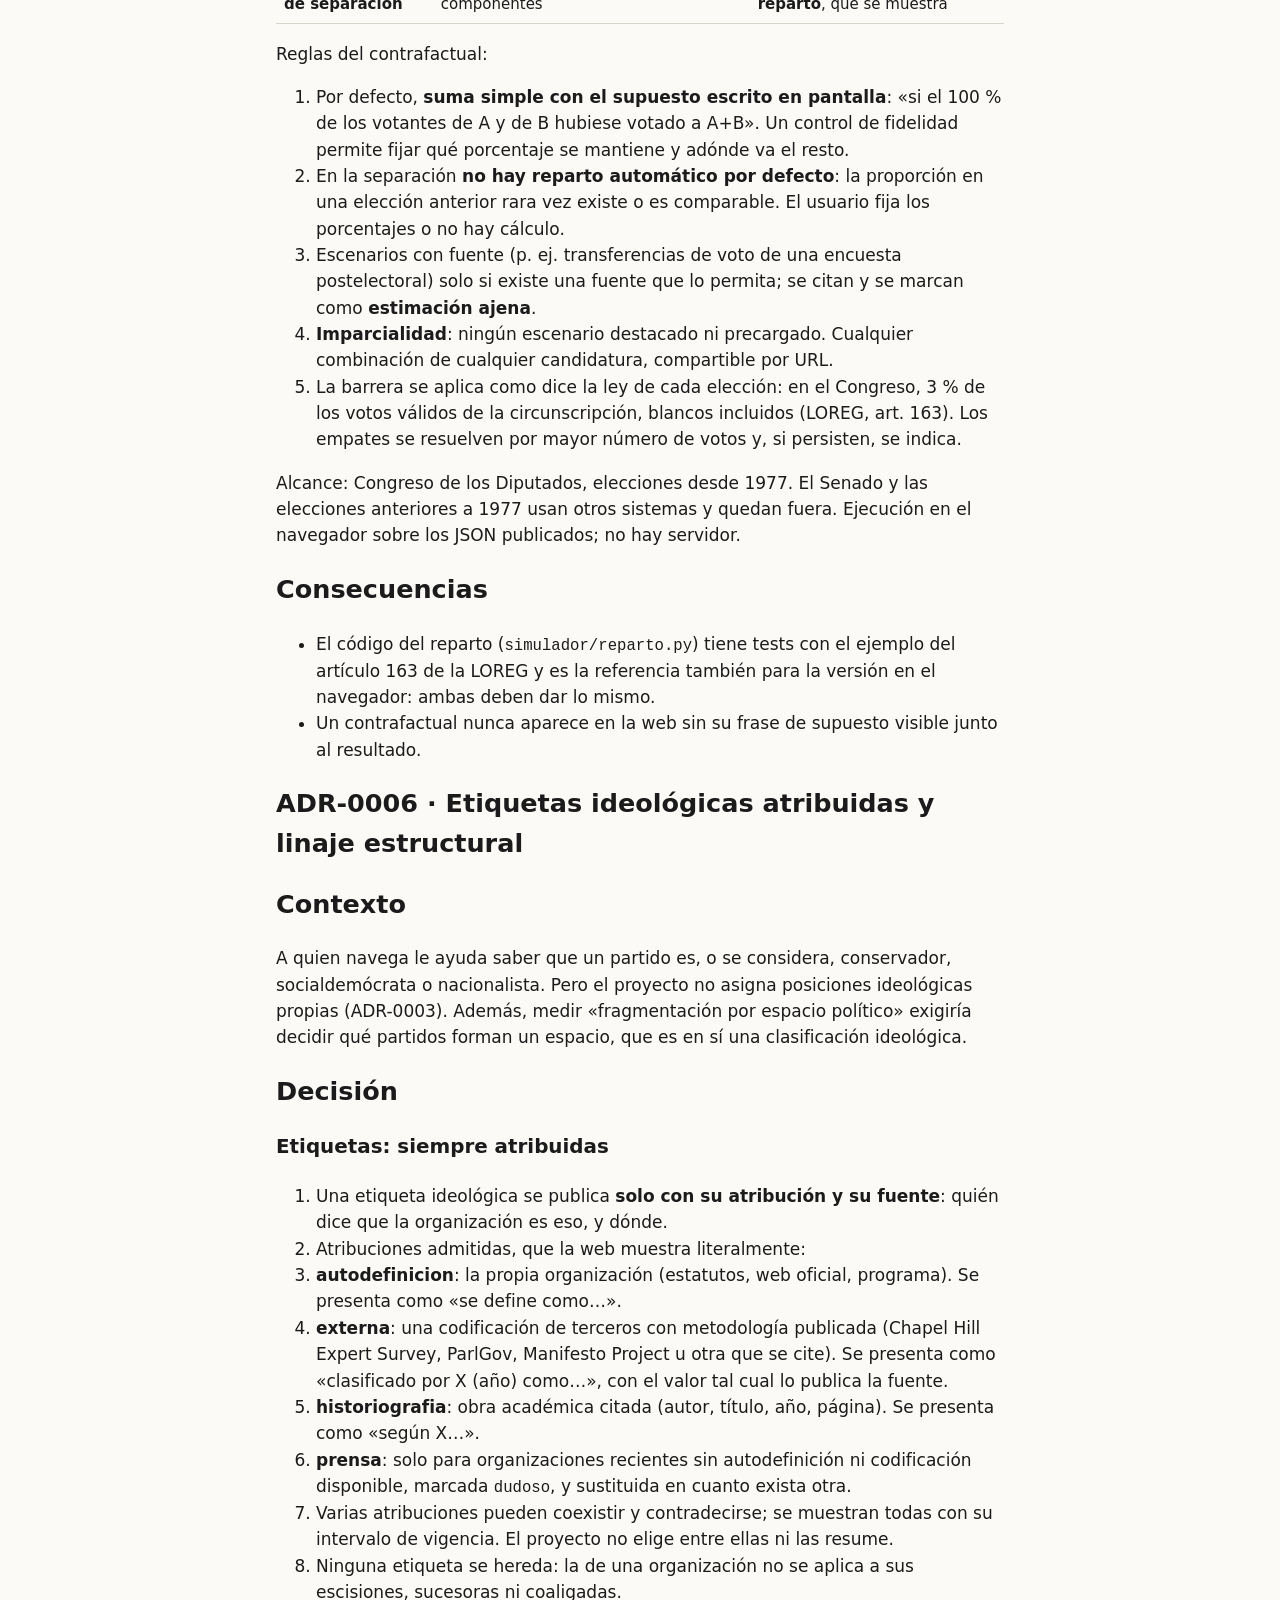
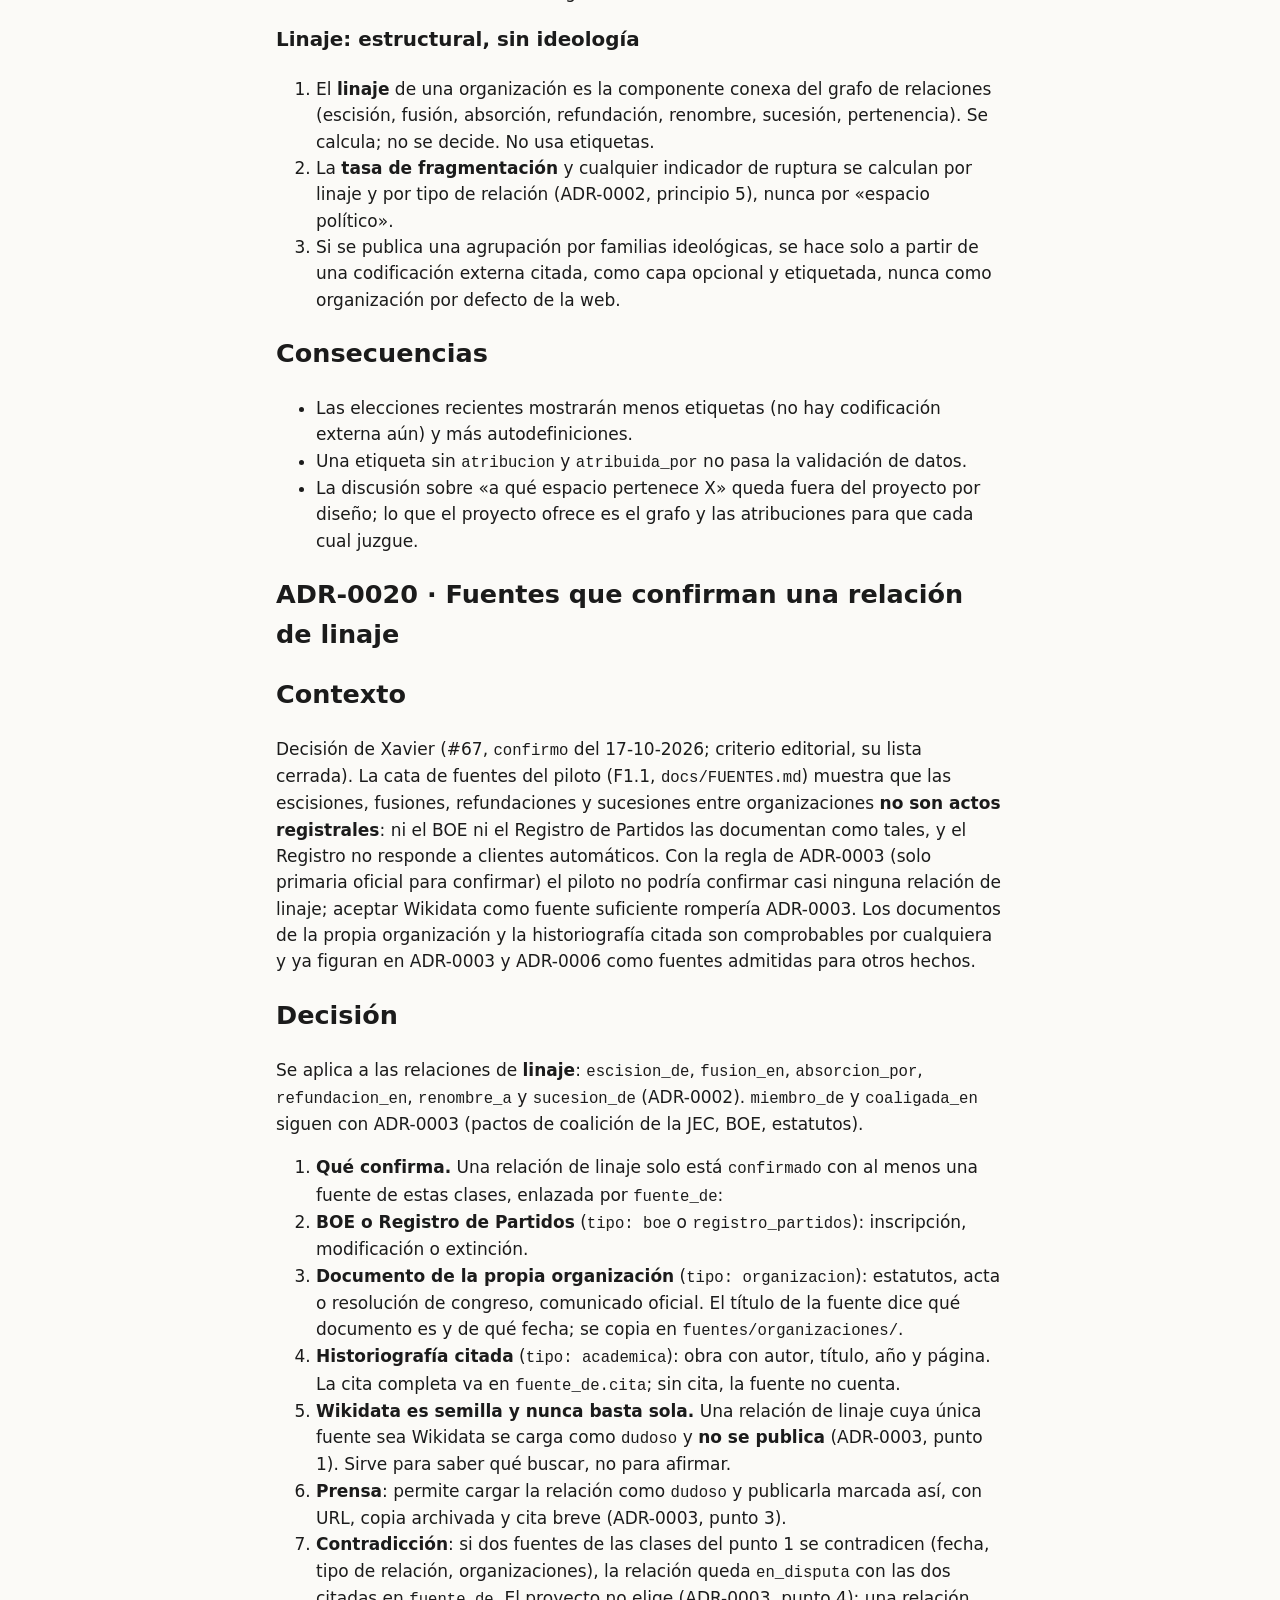
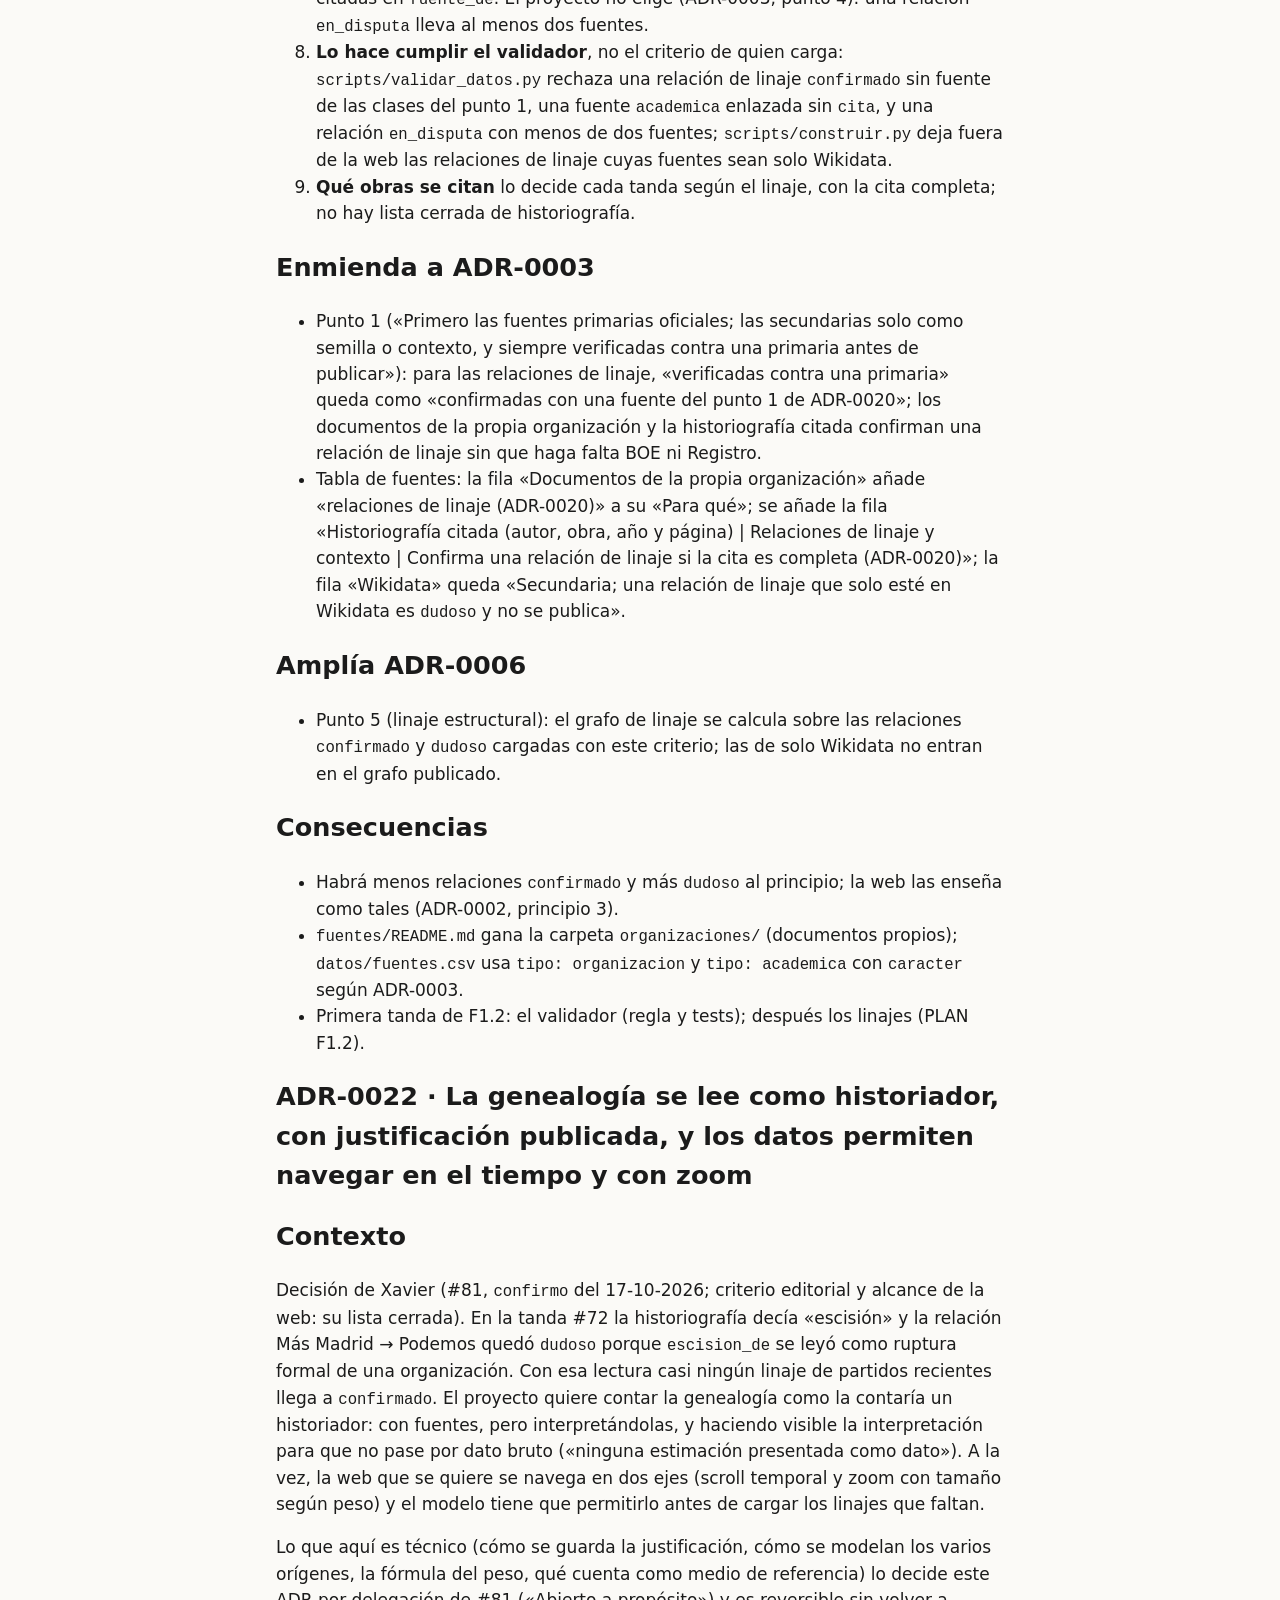
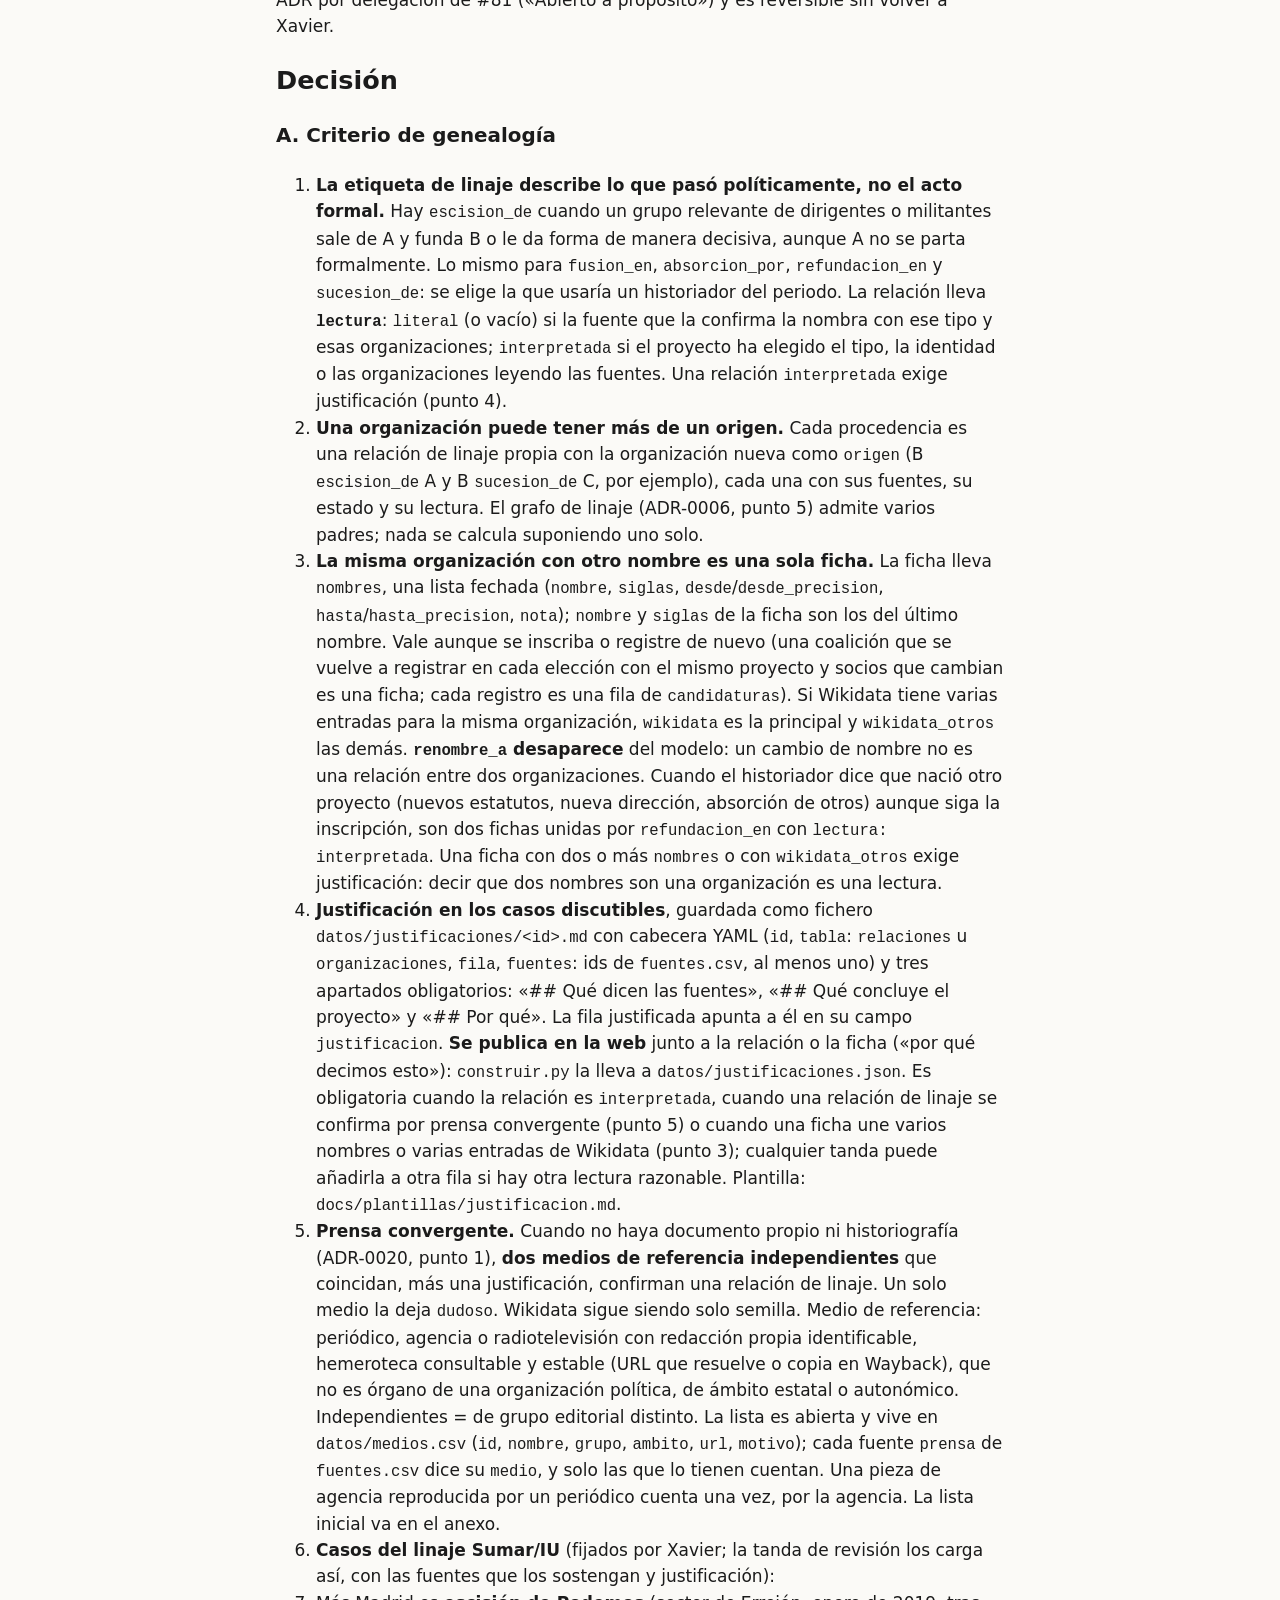
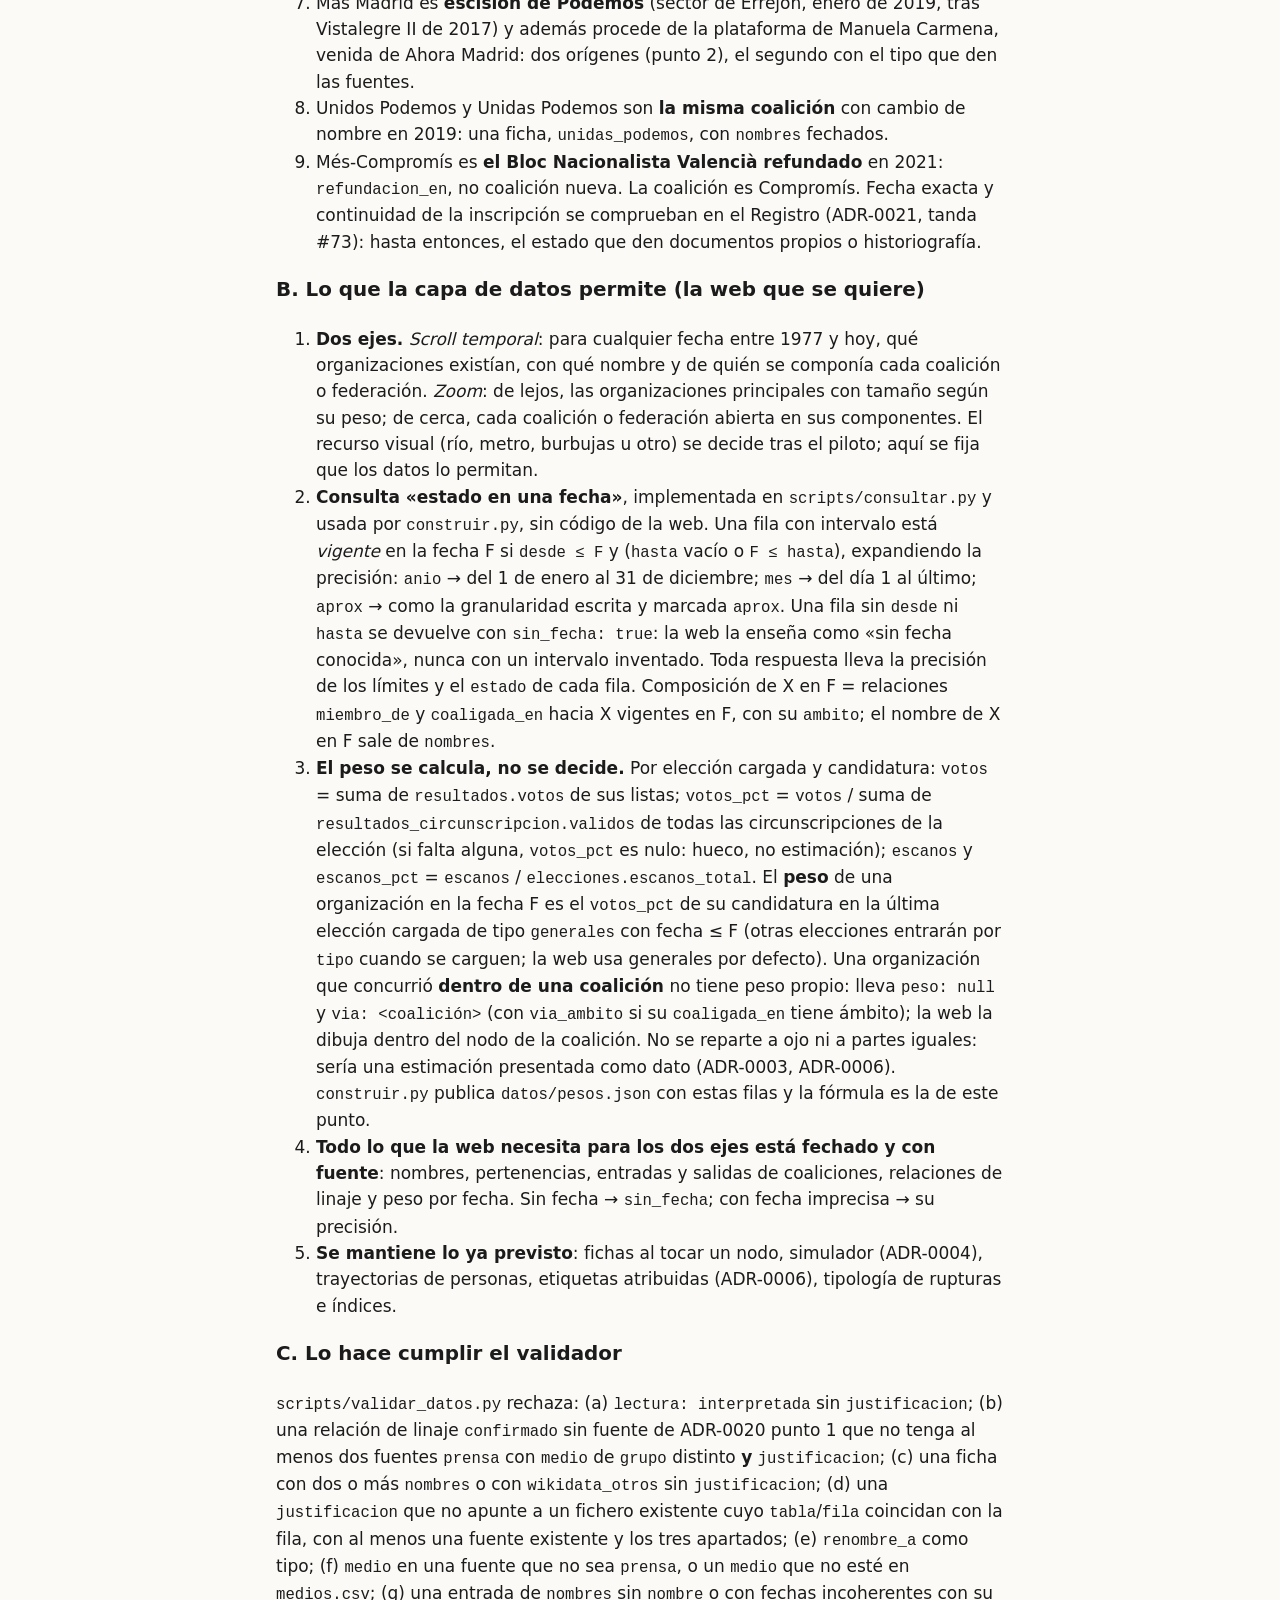
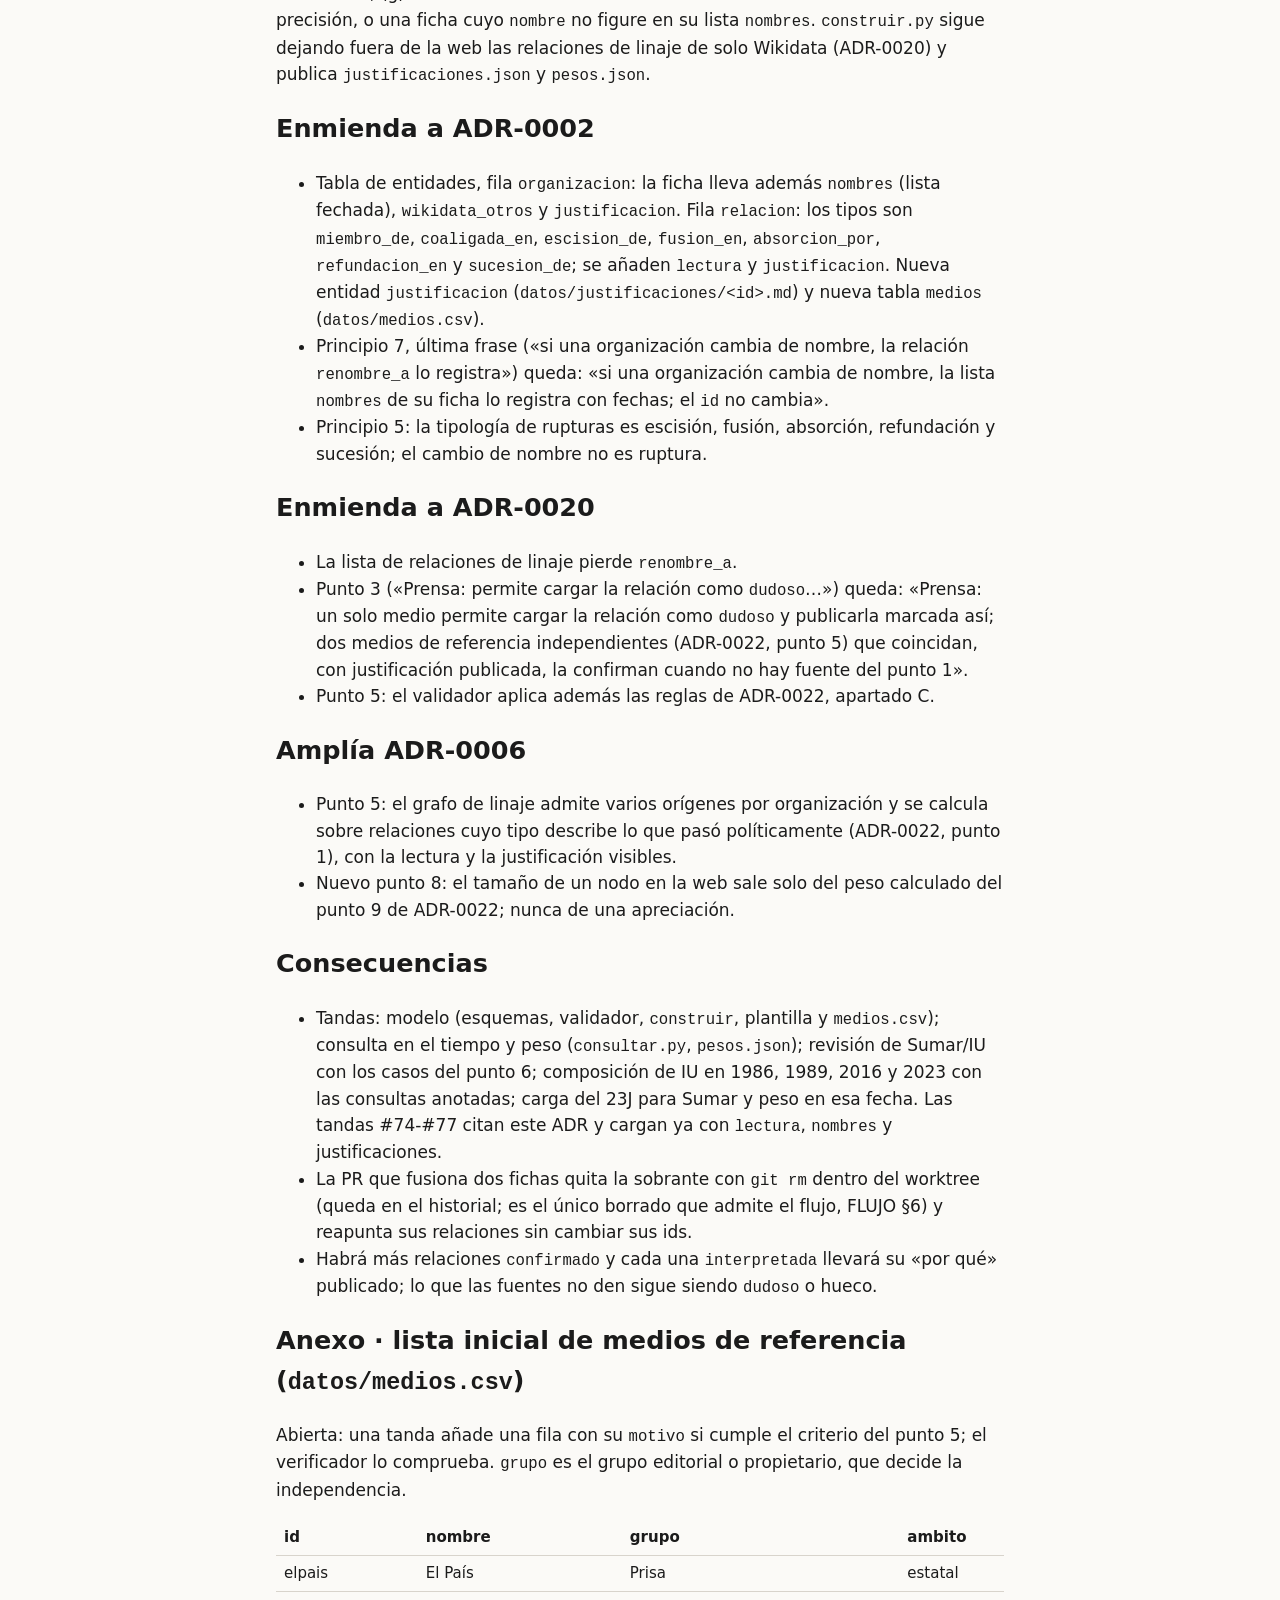
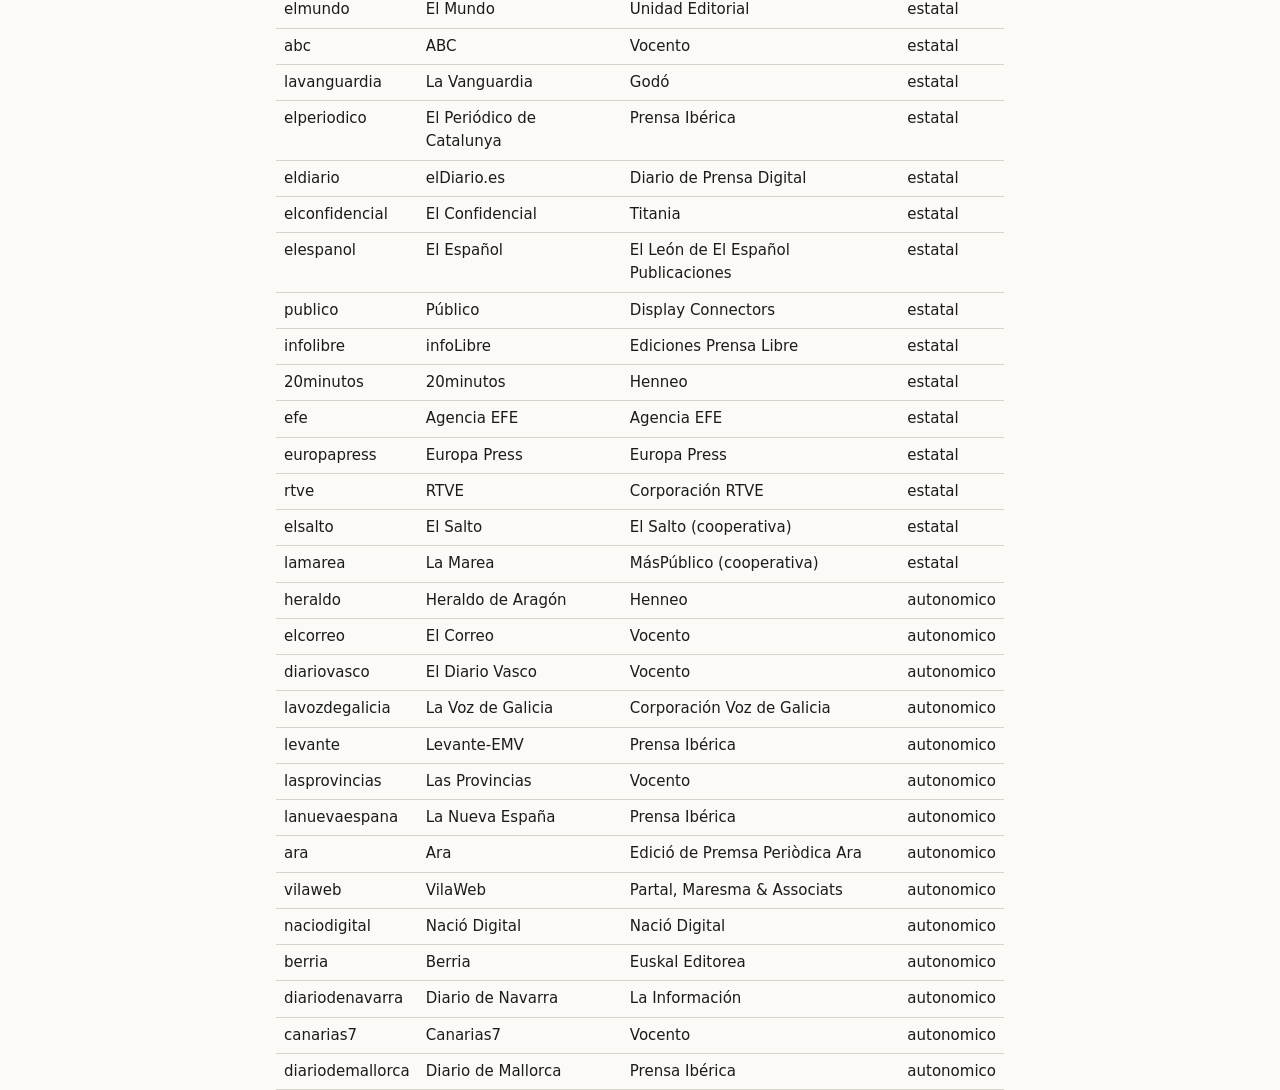
==== commit f9f7e28b: "publicar ae22ec4f453509d85934eccdf778b002dba17a1a" ====
--- a/metodologia.html
+++ b/metodologia.html
@@ -201,6 +201,251 @@
 <li><code>fuentes/README.md</code> gana la carpeta <code>organizaciones/</code> (documentos propios); <code>datos/fuentes.csv</code> usa <code>tipo: organizacion</code> y <code>tipo: academica</code> con <code>caracter</code> según ADR-0003.</li>
 <li>Primera tanda de F1.2: el validador (regla y tests); después los linajes (PLAN F1.2).</li>
 </ul>
+<!-- ADR-0022-genealogia-como-historiador.md -->
+<h2>ADR-0022 · La genealogía se lee como historiador, con justificación publicada, y los datos permiten navegar en el tiempo y con zoom</h2>
+<h2>Contexto</h2>
+<p>Decisión de Xavier (#81, <code>confirmo</code> del 17-10-2026; criterio editorial y alcance de la web: su lista cerrada). En la tanda #72 la historiografía decía «escisión» y la relación Más Madrid → Podemos quedó <code>dudoso</code> porque <code>escision_de</code> se leyó como ruptura formal de una organización. Con esa lectura casi ningún linaje de partidos recientes llega a <code>confirmado</code>. El proyecto quiere contar la genealogía como la contaría un historiador: con fuentes, pero interpretándolas, y haciendo visible la interpretación para que no pase por dato bruto («ninguna estimación presentada como dato»). A la vez, la web que se quiere se navega en dos ejes (scroll temporal y zoom con tamaño según peso) y el modelo tiene que permitirlo antes de cargar los linajes que faltan.</p>
+<p>Lo que aquí es técnico (cómo se guarda la justificación, cómo se modelan los varios orígenes, la fórmula del peso, qué cuenta como medio de referencia) lo decide este ADR por delegación de #81 («Abierto a propósito») y es reversible sin volver a Xavier.</p>
+<h2>Decisión</h2>
+<h3>A. Criterio de genealogía</h3>
+<ol>
+<li><strong>La etiqueta de linaje describe lo que pasó políticamente, no el acto formal.</strong> Hay <code>escision_de</code> cuando un grupo relevante de dirigentes o militantes sale de A y funda B o le da forma de manera decisiva, aunque A no se parta formalmente. Lo mismo para <code>fusion_en</code>, <code>absorcion_por</code>, <code>refundacion_en</code> y <code>sucesion_de</code>: se elige la que usaría un historiador del periodo. La relación lleva <strong><code>lectura</code></strong>: <code>literal</code> (o vacío) si la fuente que la confirma la nombra con ese tipo y esas organizaciones; <code>interpretada</code> si el proyecto ha elegido el tipo, la identidad o las organizaciones leyendo las fuentes. Una relación <code>interpretada</code> exige justificación (punto 4).</li>
+<li><strong>Una organización puede tener más de un origen.</strong> Cada procedencia es una relación de linaje propia con la organización nueva como <code>origen</code> (B <code>escision_de</code> A y B <code>sucesion_de</code> C, por ejemplo), cada una con sus fuentes, su estado y su lectura. El grafo de linaje (ADR-0006, punto 5) admite varios padres; nada se calcula suponiendo uno solo.</li>
+<li><strong>La misma organización con otro nombre es una sola ficha.</strong> La ficha lleva <code>nombres</code>, una lista fechada (<code>nombre</code>, <code>siglas</code>, <code>desde</code>/<code>desde_precision</code>, <code>hasta</code>/<code>hasta_precision</code>, <code>nota</code>); <code>nombre</code> y <code>siglas</code> de la ficha son los del último nombre. Vale aunque se inscriba o registre de nuevo (una coalición que se vuelve a registrar en cada elección con el mismo proyecto y socios que cambian es una ficha; cada registro es una fila de <code>candidaturas</code>). Si Wikidata tiene varias entradas para la misma organización, <code>wikidata</code> es la principal y <code>wikidata_otros</code> las demás. <strong><code>renombre_a</code> desaparece</strong> del modelo: un cambio de nombre no es una relación entre dos organizaciones. Cuando el historiador dice que nació otro proyecto (nuevos estatutos, nueva dirección, absorción de otros) aunque siga la inscripción, son dos fichas unidas por <code>refundacion_en</code> con <code>lectura: interpretada</code>. Una ficha con dos o más <code>nombres</code> o con <code>wikidata_otros</code> exige justificación: decir que dos nombres son una organización es una lectura.</li>
+<li><strong>Justificación en los casos discutibles</strong>, guardada como fichero <code>datos/justificaciones/&lt;id&gt;.md</code> con cabecera YAML (<code>id</code>, <code>tabla</code>: <code>relaciones</code> u <code>organizaciones</code>, <code>fila</code>, <code>fuentes</code>: ids de <code>fuentes.csv</code>, al menos uno) y tres apartados obligatorios: «## Qué dicen las fuentes», «## Qué concluye el proyecto» y «## Por qué». La fila justificada apunta a él en su campo <code>justificacion</code>. <strong>Se publica en la web</strong> junto a la relación o la ficha («por qué decimos esto»): <code>construir.py</code> la lleva a <code>datos/justificaciones.json</code>. Es obligatoria cuando la relación es <code>interpretada</code>, cuando una relación de linaje se confirma por prensa convergente (punto 5) o cuando una ficha une varios nombres o varias entradas de Wikidata (punto 3); cualquier tanda puede añadirla a otra fila si hay otra lectura razonable. Plantilla: <code>docs/plantillas/justificacion.md</code>.</li>
+<li><strong>Prensa convergente.</strong> Cuando no haya documento propio ni historiografía (ADR-0020, punto 1), <strong>dos medios de referencia independientes</strong> que coincidan, más una justificación, confirman una relación de linaje. Un solo medio la deja <code>dudoso</code>. Wikidata sigue siendo solo semilla. Medio de referencia: periódico, agencia o radiotelevisión con redacción propia identificable, hemeroteca consultable y estable (URL que resuelve o copia en Wayback), que no es órgano de una organización política, de ámbito estatal o autonómico. Independientes = de grupo editorial distinto. La lista es abierta y vive en <code>datos/medios.csv</code> (<code>id</code>, <code>nombre</code>, <code>grupo</code>, <code>ambito</code>, <code>url</code>, <code>motivo</code>); cada fuente <code>prensa</code> de <code>fuentes.csv</code> dice su <code>medio</code>, y solo las que lo tienen cuentan. Una pieza de agencia reproducida por un periódico cuenta una vez, por la agencia. La lista inicial va en el anexo.</li>
+<li><strong>Casos del linaje Sumar/IU</strong> (fijados por Xavier; la tanda de revisión los carga así, con las fuentes que los sostengan y justificación):</li>
+<li>Más Madrid es <strong>escisión de Podemos</strong> (sector de Errejón, enero de 2019, tras Vistalegre II de 2017) y además procede de la plataforma de Manuela Carmena, venida de Ahora Madrid: dos orígenes (punto 2), el segundo con el tipo que den las fuentes.</li>
+<li>Unidos Podemos y Unidas Podemos son <strong>la misma coalición</strong> con cambio de nombre en 2019: una ficha, <code>unidas_podemos</code>, con <code>nombres</code> fechados.</li>
+<li>Més-Compromís es <strong>el Bloc Nacionalista Valencià refundado</strong> en 2021: <code>refundacion_en</code>, no coalición nueva. La coalición es Compromís. Fecha exacta y continuidad de la inscripción se comprueban en el Registro (ADR-0021, tanda #73): hasta entonces, el estado que den documentos propios o historiografía.</li>
+</ol>
+<h3>B. Lo que la capa de datos permite (la web que se quiere)</h3>
+<ol>
+<li><strong>Dos ejes.</strong> <em>Scroll temporal</em>: para cualquier fecha entre 1977 y hoy, qué organizaciones existían, con qué nombre y de quién se componía cada coalición o federación. <em>Zoom</em>: de lejos, las organizaciones principales con tamaño según su peso; de cerca, cada coalición o federación abierta en sus componentes. El recurso visual (río, metro, burbujas u otro) se decide tras el piloto; aquí se fija que los datos lo permitan.</li>
+<li><strong>Consulta «estado en una fecha»</strong>, implementada en <code>scripts/consultar.py</code> y usada por <code>construir.py</code>, sin código de la web. Una fila con intervalo está <em>vigente</em> en la fecha F si <code>desde ≤ F</code> y (<code>hasta</code> vacío o <code>F ≤ hasta</code>), expandiendo la precisión: <code>anio</code> → del 1 de enero al 31 de diciembre; <code>mes</code> → del día 1 al último; <code>aprox</code> → como la granularidad escrita y marcada <code>aprox</code>. Una fila sin <code>desde</code> ni <code>hasta</code> se devuelve con <code>sin_fecha: true</code>: la web la enseña como «sin fecha conocida», nunca con un intervalo inventado. Toda respuesta lleva la precisión de los límites y el <code>estado</code> de cada fila. Composición de X en F = relaciones <code>miembro_de</code> y <code>coaligada_en</code> hacia X vigentes en F, con su <code>ambito</code>; el nombre de X en F sale de <code>nombres</code>.</li>
+<li><strong>El peso se calcula, no se decide.</strong> Por elección cargada y candidatura: <code>votos</code> = suma de <code>resultados.votos</code> de sus listas; <code>votos_pct</code> = <code>votos</code> / suma de <code>resultados_circunscripcion.validos</code> de todas las circunscripciones de la elección (si falta alguna, <code>votos_pct</code> es nulo: hueco, no estimación); <code>escanos</code> y <code>escanos_pct</code> = <code>escanos</code> / <code>elecciones.escanos_total</code>. El <strong>peso</strong> de una organización en la fecha F es el <code>votos_pct</code> de su candidatura en la última elección cargada de tipo <code>generales</code> con fecha ≤ F (otras elecciones entrarán por <code>tipo</code> cuando se carguen; la web usa generales por defecto). Una organización que concurrió <strong>dentro de una coalición</strong> no tiene peso propio: lleva <code>peso: null</code> y <code>via: &lt;coalición&gt;</code> (con <code>via_ambito</code> si su <code>coaligada_en</code> tiene ámbito); la web la dibuja dentro del nodo de la coalición. No se reparte a ojo ni a partes iguales: sería una estimación presentada como dato (ADR-0003, ADR-0006). <code>construir.py</code> publica <code>datos/pesos.json</code> con estas filas y la fórmula es la de este punto.</li>
+<li><strong>Todo lo que la web necesita para los dos ejes está fechado y con fuente</strong>: nombres, pertenencias, entradas y salidas de coaliciones, relaciones de linaje y peso por fecha. Sin fecha → <code>sin_fecha</code>; con fecha imprecisa → su precisión.</li>
+<li><strong>Se mantiene lo ya previsto</strong>: fichas al tocar un nodo, simulador (ADR-0004), trayectorias de personas, etiquetas atribuidas (ADR-0006), tipología de rupturas e índices.</li>
+</ol>
+<h3>C. Lo hace cumplir el validador</h3>
+<p><code>scripts/validar_datos.py</code> rechaza: (a) <code>lectura: interpretada</code> sin <code>justificacion</code>; (b) una relación de linaje <code>confirmado</code> sin fuente de ADR-0020 punto 1 que no tenga al menos dos fuentes <code>prensa</code> con <code>medio</code> de <code>grupo</code> distinto <strong>y</strong> <code>justificacion</code>; (c) una ficha con dos o más <code>nombres</code> o con <code>wikidata_otros</code> sin <code>justificacion</code>; (d) una <code>justificacion</code> que no apunte a un fichero existente cuyo <code>tabla</code>/<code>fila</code> coincidan con la fila, con al menos una fuente existente y los tres apartados; (e) <code>renombre_a</code> como tipo; (f) <code>medio</code> en una fuente que no sea <code>prensa</code>, o un <code>medio</code> que no esté en <code>medios.csv</code>; (g) una entrada de <code>nombres</code> sin <code>nombre</code> o con fechas incoherentes con su precisión, o una ficha cuyo <code>nombre</code> no figure en su lista <code>nombres</code>. <code>construir.py</code> sigue dejando fuera de la web las relaciones de linaje de solo Wikidata (ADR-0020) y publica <code>justificaciones.json</code> y <code>pesos.json</code>.</p>
+<h2>Enmienda a ADR-0002</h2>
+<ul>
+<li>Tabla de entidades, fila <code>organizacion</code>: la ficha lleva además <code>nombres</code> (lista fechada), <code>wikidata_otros</code> y <code>justificacion</code>. Fila <code>relacion</code>: los tipos son <code>miembro_de</code>, <code>coaligada_en</code>, <code>escision_de</code>, <code>fusion_en</code>, <code>absorcion_por</code>, <code>refundacion_en</code> y <code>sucesion_de</code>; se añaden <code>lectura</code> y <code>justificacion</code>. Nueva entidad <code>justificacion</code> (<code>datos/justificaciones/&lt;id&gt;.md</code>) y nueva tabla <code>medios</code> (<code>datos/medios.csv</code>).</li>
+<li>Principio 7, última frase («si una organización cambia de nombre, la relación <code>renombre_a</code> lo registra») queda: «si una organización cambia de nombre, la lista <code>nombres</code> de su ficha lo registra con fechas; el <code>id</code> no cambia».</li>
+<li>Principio 5: la tipología de rupturas es escisión, fusión, absorción, refundación y sucesión; el cambio de nombre no es ruptura.</li>
+</ul>
+<h2>Enmienda a ADR-0020</h2>
+<ul>
+<li>La lista de relaciones de linaje pierde <code>renombre_a</code>.</li>
+<li>Punto 3 («Prensa: permite cargar la relación como <code>dudoso</code>…») queda: «Prensa: un solo medio permite cargar la relación como <code>dudoso</code> y publicarla marcada así; dos medios de referencia independientes (ADR-0022, punto 5) que coincidan, con justificación publicada, la confirman cuando no hay fuente del punto 1».</li>
+<li>Punto 5: el validador aplica además las reglas de ADR-0022, apartado C.</li>
+</ul>
+<h2>Amplía ADR-0006</h2>
+<ul>
+<li>Punto 5: el grafo de linaje admite varios orígenes por organización y se calcula sobre relaciones cuyo tipo describe lo que pasó políticamente (ADR-0022, punto 1), con la lectura y la justificación visibles.</li>
+<li>Nuevo punto 8: el tamaño de un nodo en la web sale solo del peso calculado del punto 9 de ADR-0022; nunca de una apreciación.</li>
+</ul>
+<h2>Consecuencias</h2>
+<ul>
+<li>Tandas: modelo (esquemas, validador, <code>construir</code>, plantilla y <code>medios.csv</code>); consulta en el tiempo y peso (<code>consultar.py</code>, <code>pesos.json</code>); revisión de Sumar/IU con los casos del punto 6; composición de IU en 1986, 1989, 2016 y 2023 con las consultas anotadas; carga del 23J para Sumar y peso en esa fecha. Las tandas #74-#77 citan este ADR y cargan ya con <code>lectura</code>, <code>nombres</code> y justificaciones.</li>
+<li>La PR que fusiona dos fichas quita la sobrante con <code>git rm</code> dentro del worktree (queda en el historial; es el único borrado que admite el flujo, FLUJO §6) y reapunta sus relaciones sin cambiar sus ids.</li>
+<li>Habrá más relaciones <code>confirmado</code> y cada una <code>interpretada</code> llevará su «por qué» publicado; lo que las fuentes no den sigue siendo <code>dudoso</code> o hueco.</li>
+</ul>
+<h2>Anexo · lista inicial de medios de referencia (<code>datos/medios.csv</code>)</h2>
+<p>Abierta: una tanda añade una fila con su <code>motivo</code> si cumple el criterio del punto 5; el verificador lo comprueba. <code>grupo</code> es el grupo editorial o propietario, que decide la independencia.</p>
+<table>
+<thead>
+<tr>
+<th>id</th>
+<th>nombre</th>
+<th>grupo</th>
+<th>ambito</th>
+</tr>
+</thead>
+<tbody>
+<tr>
+<td>elpais</td>
+<td>El País</td>
+<td>Prisa</td>
+<td>estatal</td>
+</tr>
+<tr>
+<td>elmundo</td>
+<td>El Mundo</td>
+<td>Unidad Editorial</td>
+<td>estatal</td>
+</tr>
+<tr>
+<td>abc</td>
+<td>ABC</td>
+<td>Vocento</td>
+<td>estatal</td>
+</tr>
+<tr>
+<td>lavanguardia</td>
+<td>La Vanguardia</td>
+<td>Godó</td>
+<td>estatal</td>
+</tr>
+<tr>
+<td>elperiodico</td>
+<td>El Periódico de Catalunya</td>
+<td>Prensa Ibérica</td>
+<td>estatal</td>
+</tr>
+<tr>
+<td>eldiario</td>
+<td>elDiario.es</td>
+<td>Diario de Prensa Digital</td>
+<td>estatal</td>
+</tr>
+<tr>
+<td>elconfidencial</td>
+<td>El Confidencial</td>
+<td>Titania</td>
+<td>estatal</td>
+</tr>
+<tr>
+<td>elespanol</td>
+<td>El Español</td>
+<td>El León de El Español Publicaciones</td>
+<td>estatal</td>
+</tr>
+<tr>
+<td>publico</td>
+<td>Público</td>
+<td>Display Connectors</td>
+<td>estatal</td>
+</tr>
+<tr>
+<td>infolibre</td>
+<td>infoLibre</td>
+<td>Ediciones Prensa Libre</td>
+<td>estatal</td>
+</tr>
+<tr>
+<td>20minutos</td>
+<td>20minutos</td>
+<td>Henneo</td>
+<td>estatal</td>
+</tr>
+<tr>
+<td>efe</td>
+<td>Agencia EFE</td>
+<td>Agencia EFE</td>
+<td>estatal</td>
+</tr>
+<tr>
+<td>europapress</td>
+<td>Europa Press</td>
+<td>Europa Press</td>
+<td>estatal</td>
+</tr>
+<tr>
+<td>rtve</td>
+<td>RTVE</td>
+<td>Corporación RTVE</td>
+<td>estatal</td>
+</tr>
+<tr>
+<td>elsalto</td>
+<td>El Salto</td>
+<td>El Salto (cooperativa)</td>
+<td>estatal</td>
+</tr>
+<tr>
+<td>lamarea</td>
+<td>La Marea</td>
+<td>MásPúblico (cooperativa)</td>
+<td>estatal</td>
+</tr>
+<tr>
+<td>heraldo</td>
+<td>Heraldo de Aragón</td>
+<td>Henneo</td>
+<td>autonomico</td>
+</tr>
+<tr>
+<td>elcorreo</td>
+<td>El Correo</td>
+<td>Vocento</td>
+<td>autonomico</td>
+</tr>
+<tr>
+<td>diariovasco</td>
+<td>El Diario Vasco</td>
+<td>Vocento</td>
+<td>autonomico</td>
+</tr>
+<tr>
+<td>lavozdegalicia</td>
+<td>La Voz de Galicia</td>
+<td>Corporación Voz de Galicia</td>
+<td>autonomico</td>
+</tr>
+<tr>
+<td>levante</td>
+<td>Levante-EMV</td>
+<td>Prensa Ibérica</td>
+<td>autonomico</td>
+</tr>
+<tr>
+<td>lasprovincias</td>
+<td>Las Provincias</td>
+<td>Vocento</td>
+<td>autonomico</td>
+</tr>
+<tr>
+<td>lanuevaespana</td>
+<td>La Nueva España</td>
+<td>Prensa Ibérica</td>
+<td>autonomico</td>
+</tr>
+<tr>
+<td>ara</td>
+<td>Ara</td>
+<td>Edició de Premsa Periòdica Ara</td>
+<td>autonomico</td>
+</tr>
+<tr>
+<td>vilaweb</td>
+<td>VilaWeb</td>
+<td>Partal, Maresma &amp; Associats</td>
+<td>autonomico</td>
+</tr>
+<tr>
+<td>naciodigital</td>
+<td>Nació Digital</td>
+<td>Nació Digital</td>
+<td>autonomico</td>
+</tr>
+<tr>
+<td>berria</td>
+<td>Berria</td>
+<td>Euskal Editorea</td>
+<td>autonomico</td>
+</tr>
+<tr>
+<td>diariodenavarra</td>
+<td>Diario de Navarra</td>
+<td>La Información</td>
+<td>autonomico</td>
+</tr>
+<tr>
+<td>canarias7</td>
+<td>Canarias7</td>
+<td>Vocento</td>
+<td>autonomico</td>
+</tr>
+<tr>
+<td>diariodemallorca</td>
+<td>Diario de Mallorca</td>
+<td>Prensa Ibérica</td>
+<td>autonomico</td>
+</tr>
+</tbody>
+</table>
 </main>
 <footer>Datos: CC BY 4.0 · Código: MIT · <a href="https://github.com/xavierguinotcanelles/partidos">Fuente y correcciones</a></footer>
 </body>
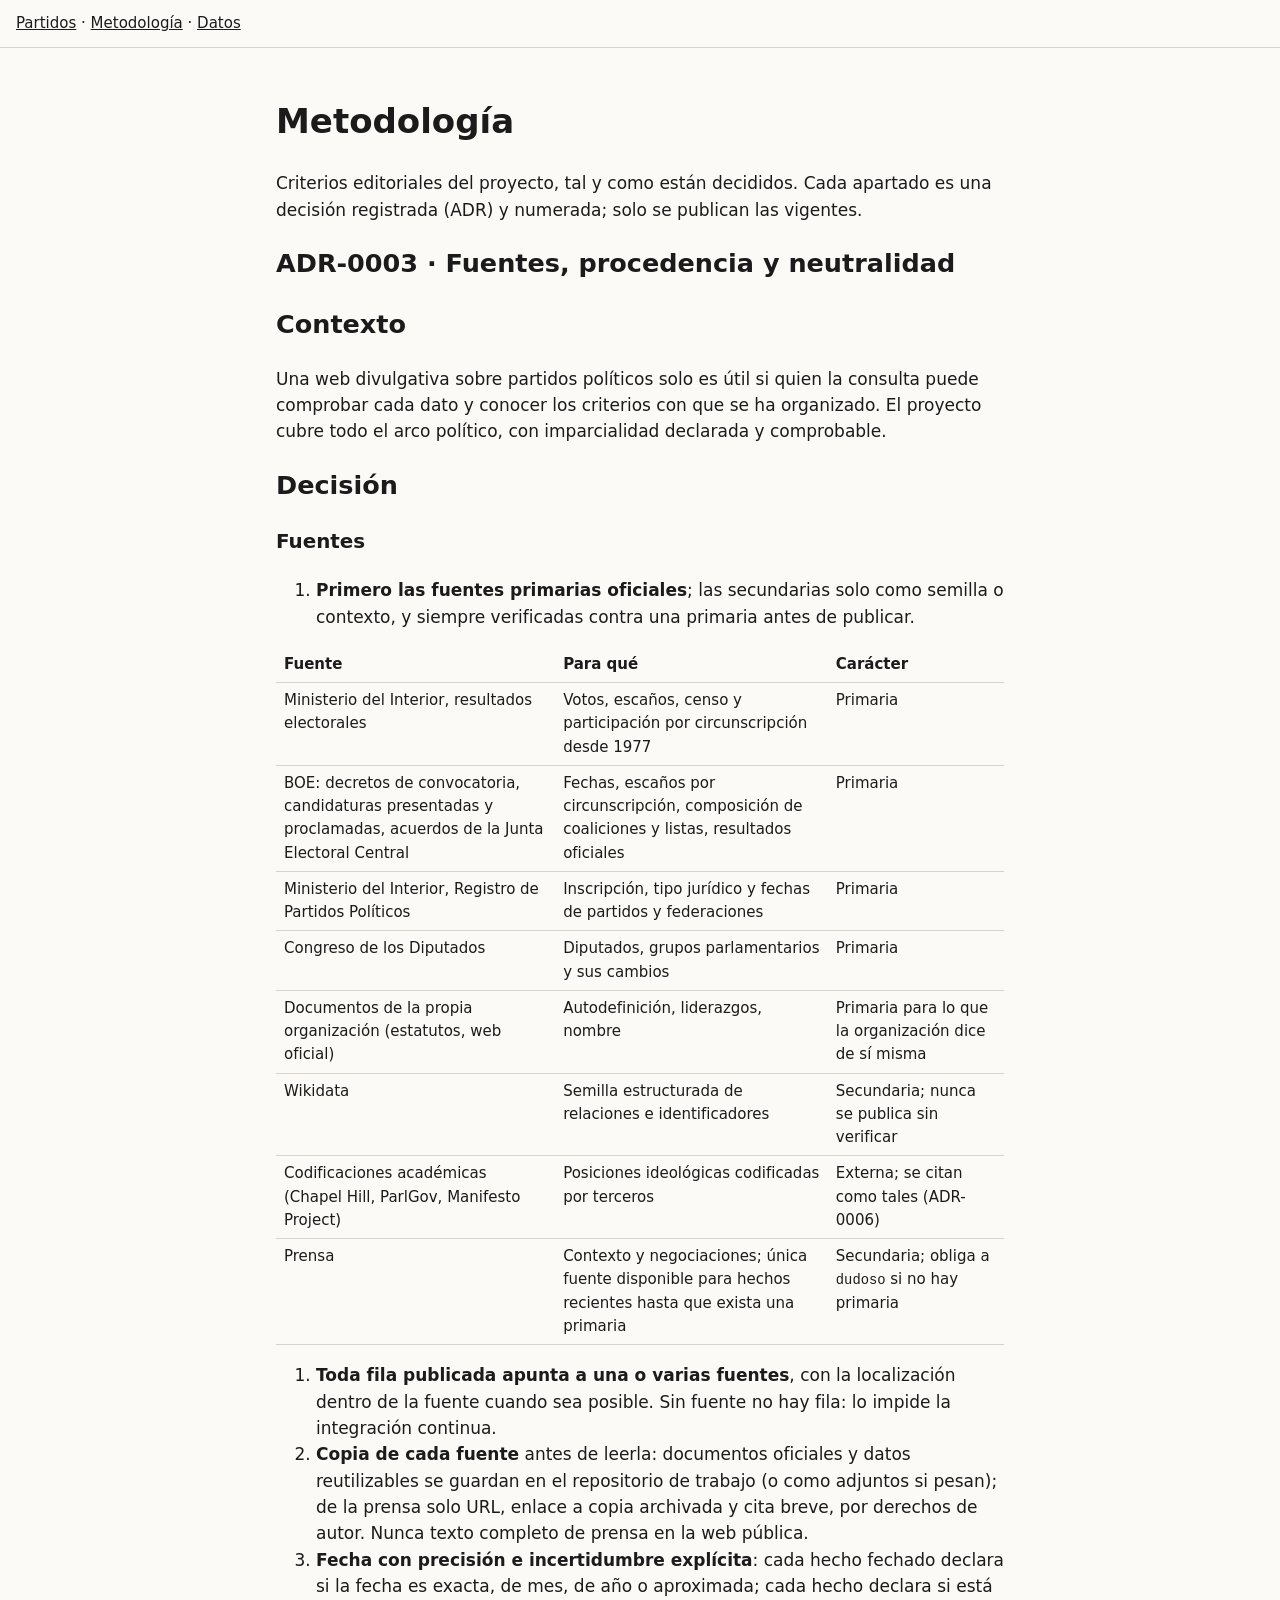
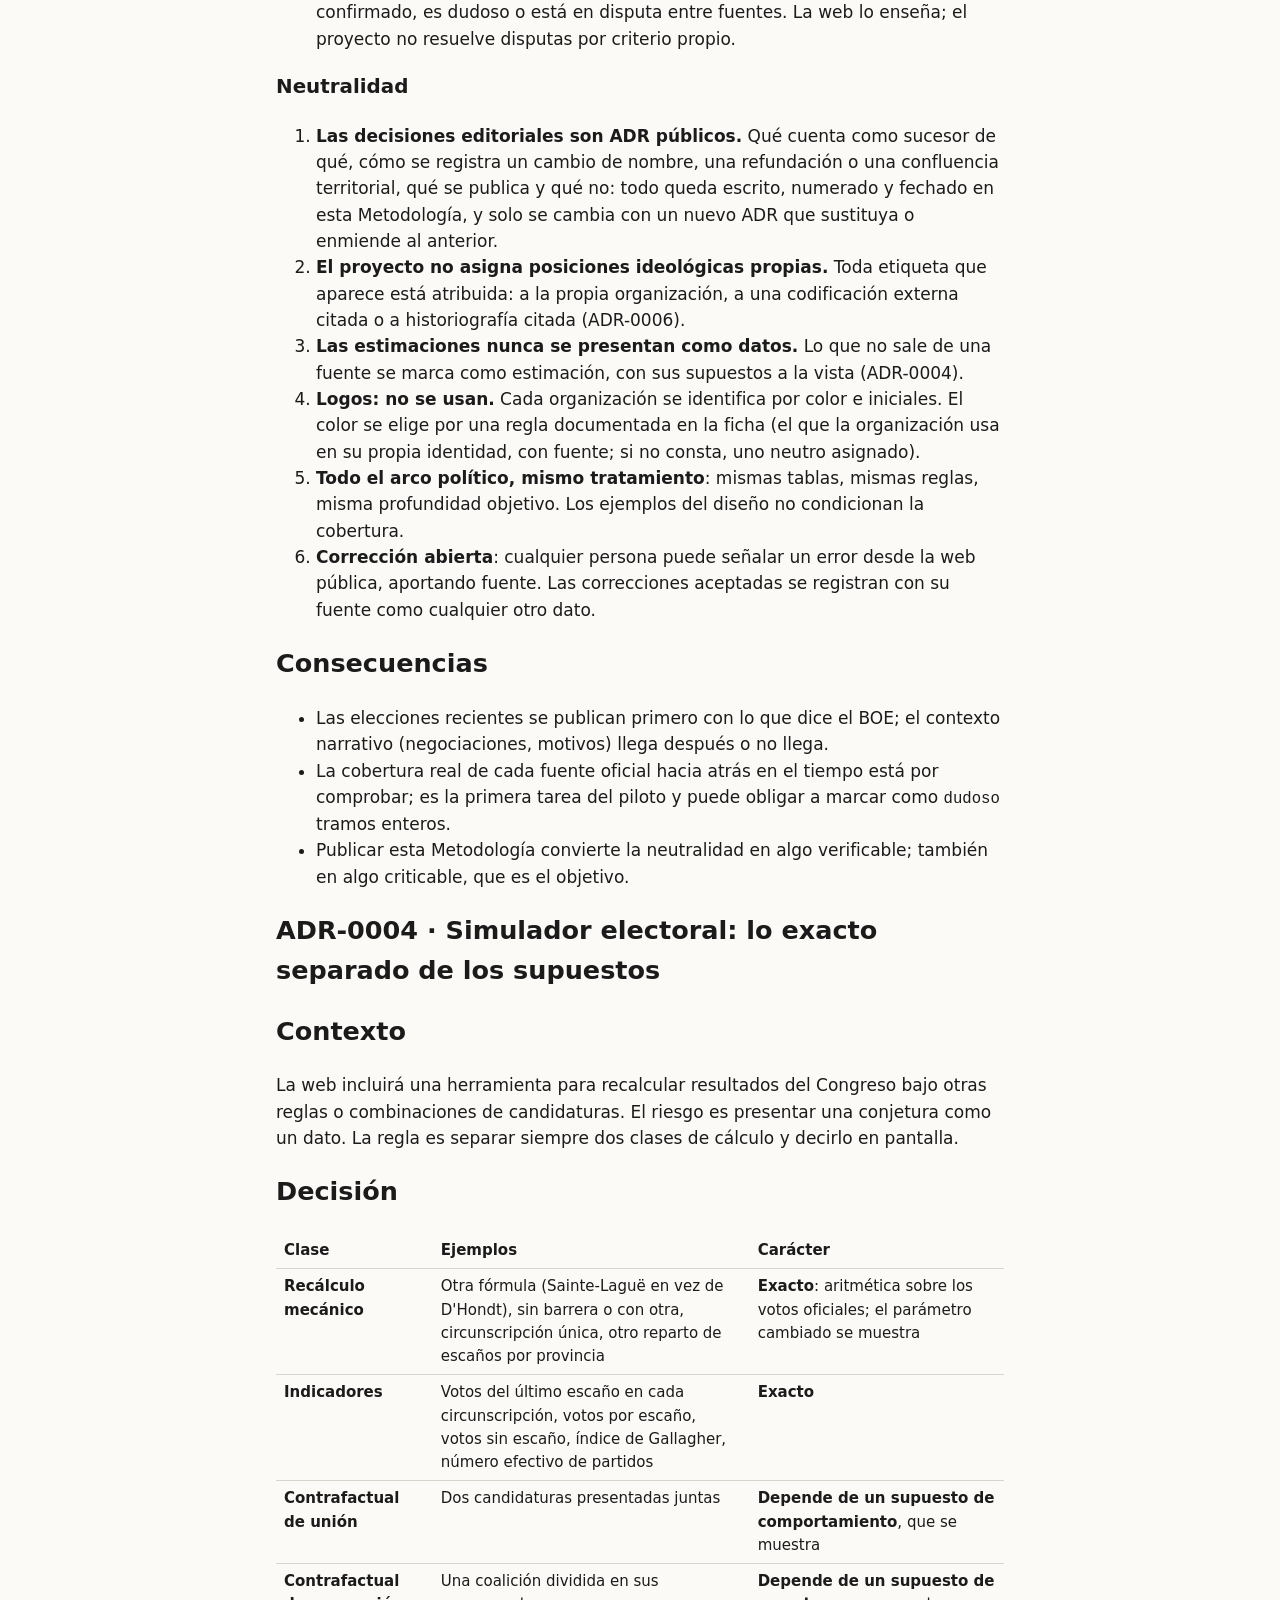
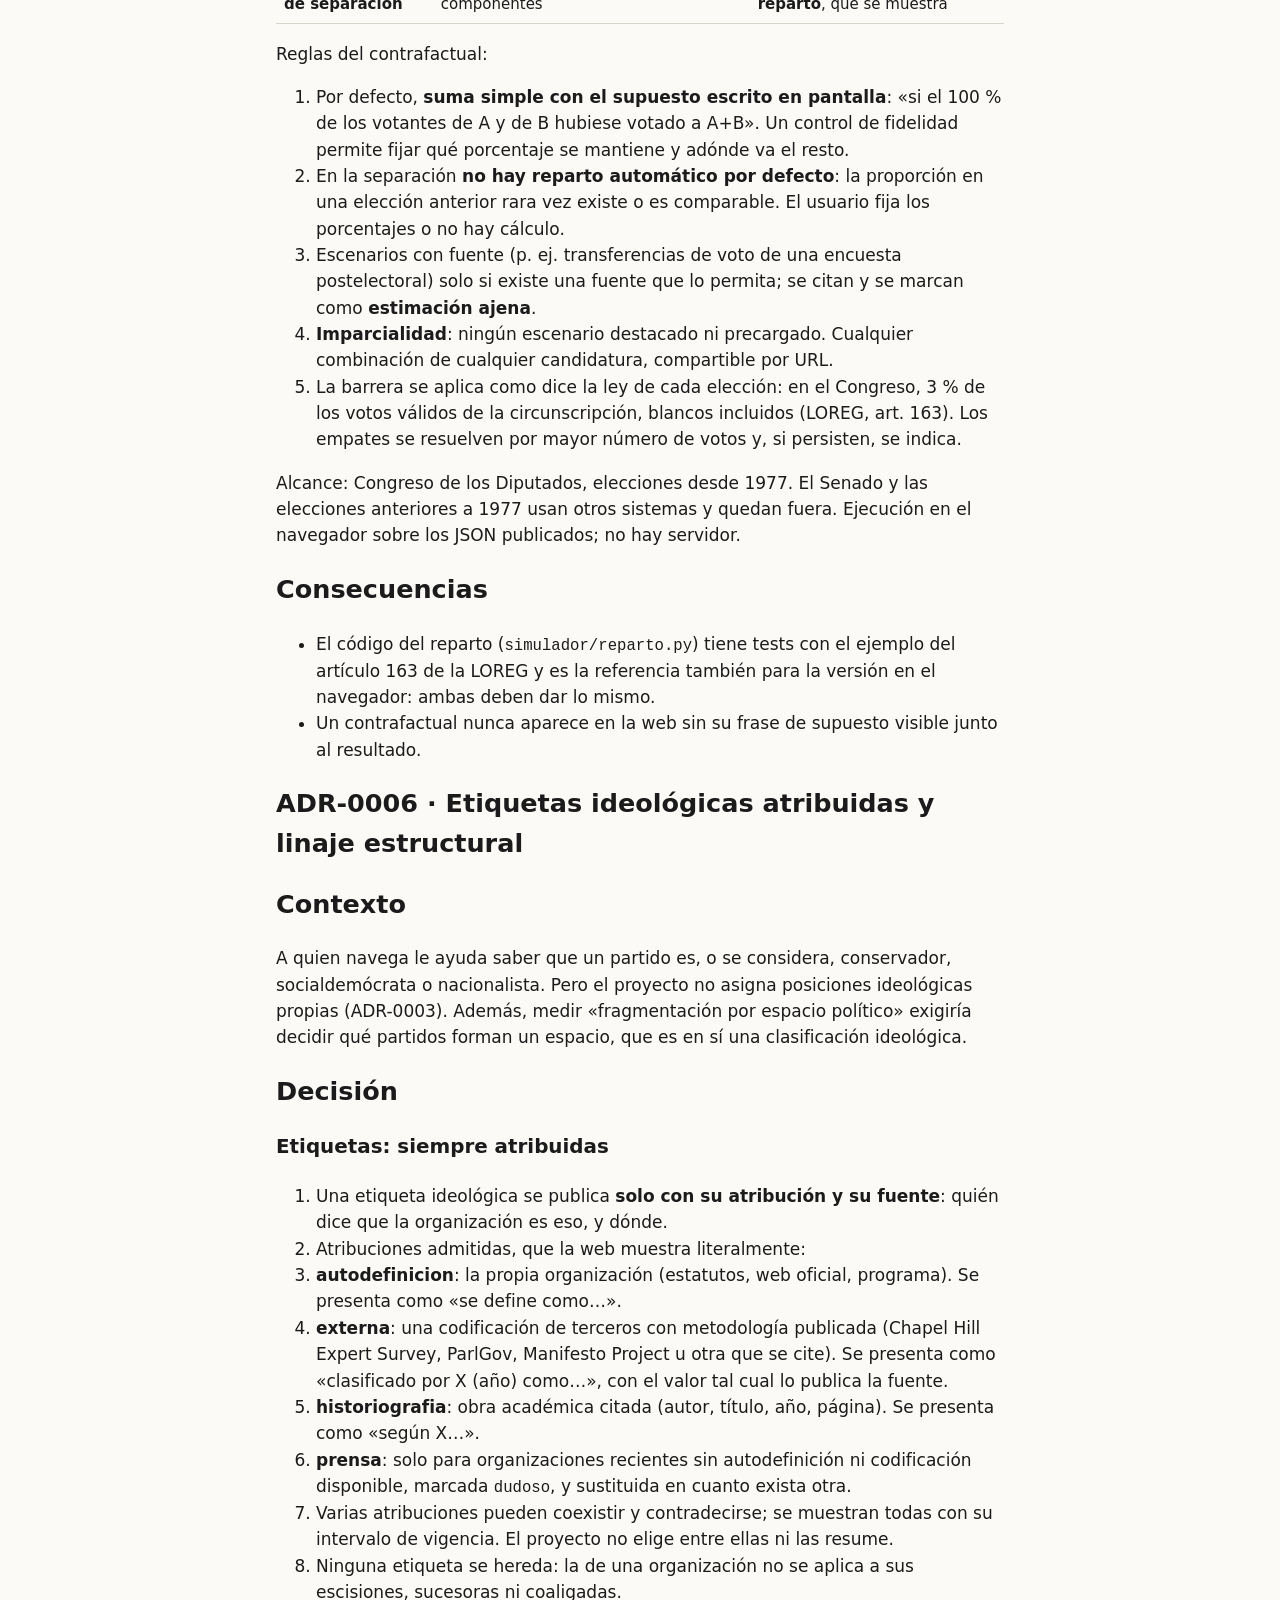
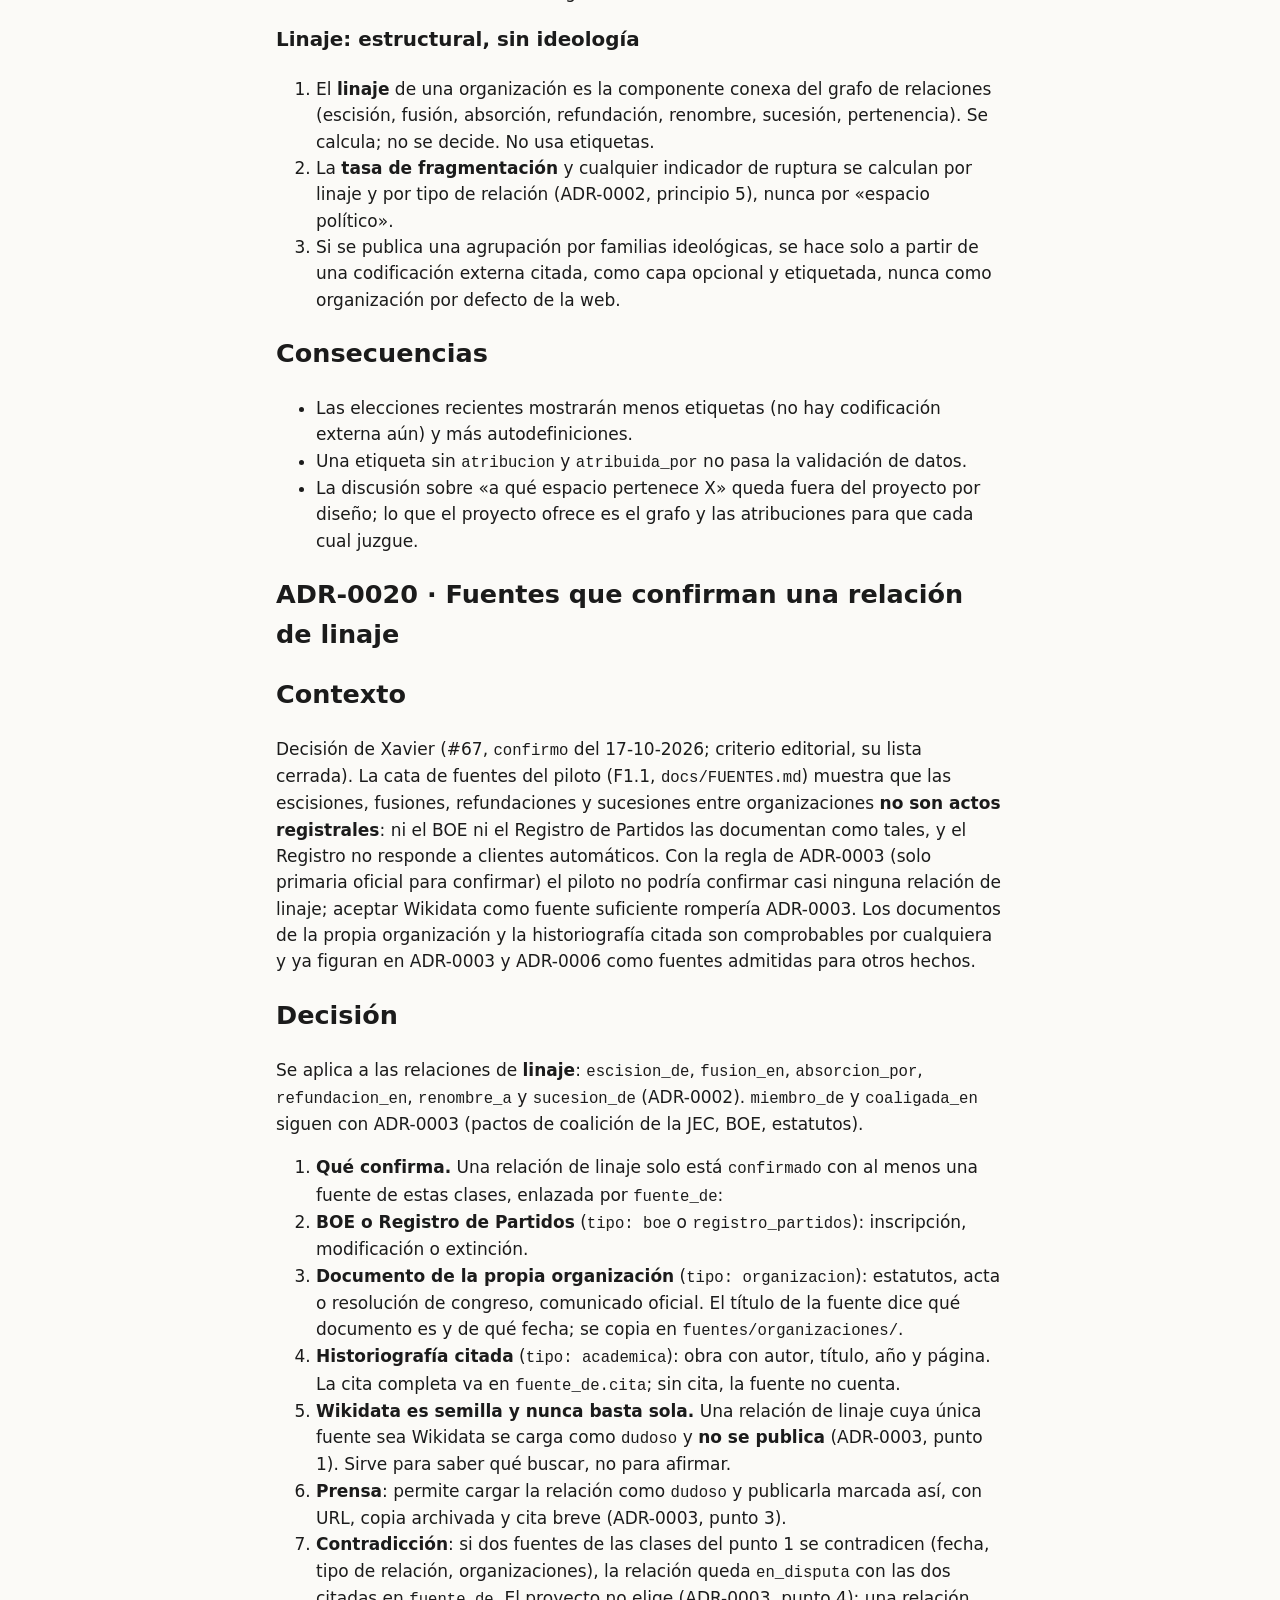
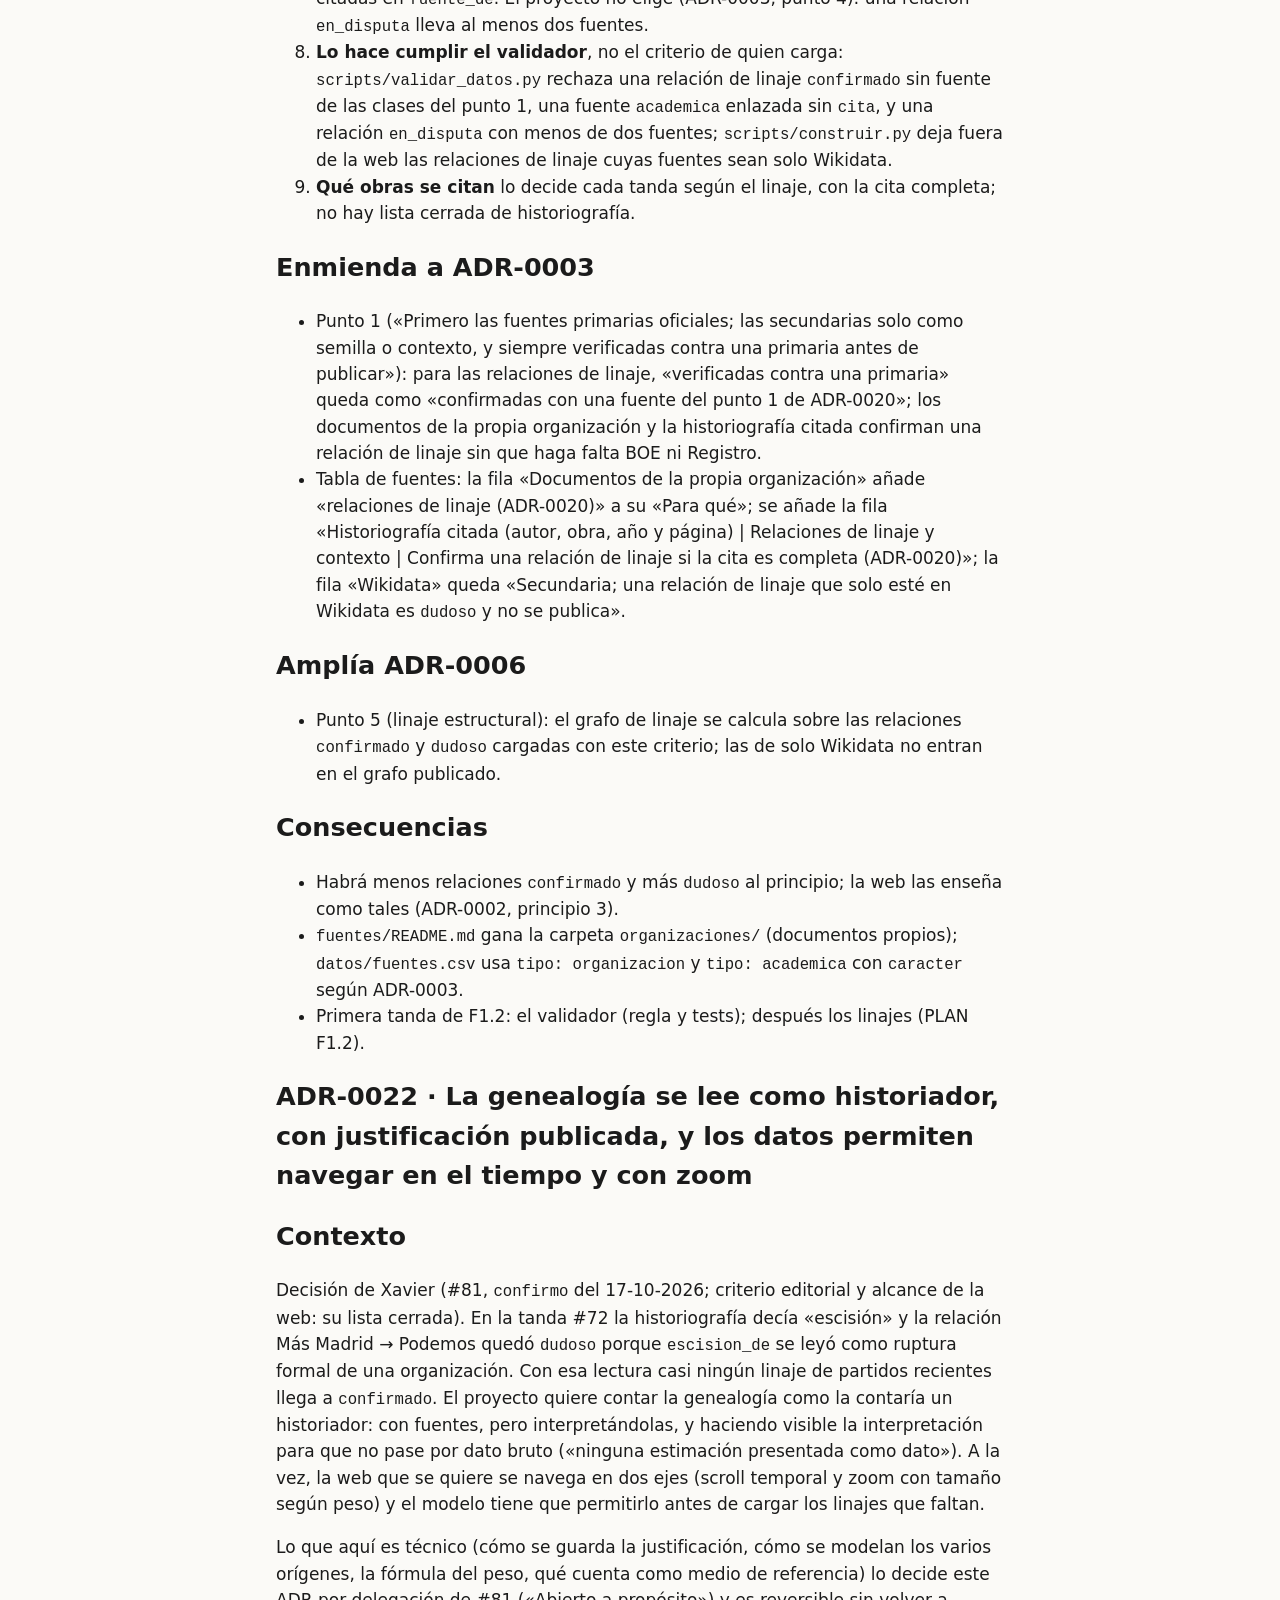
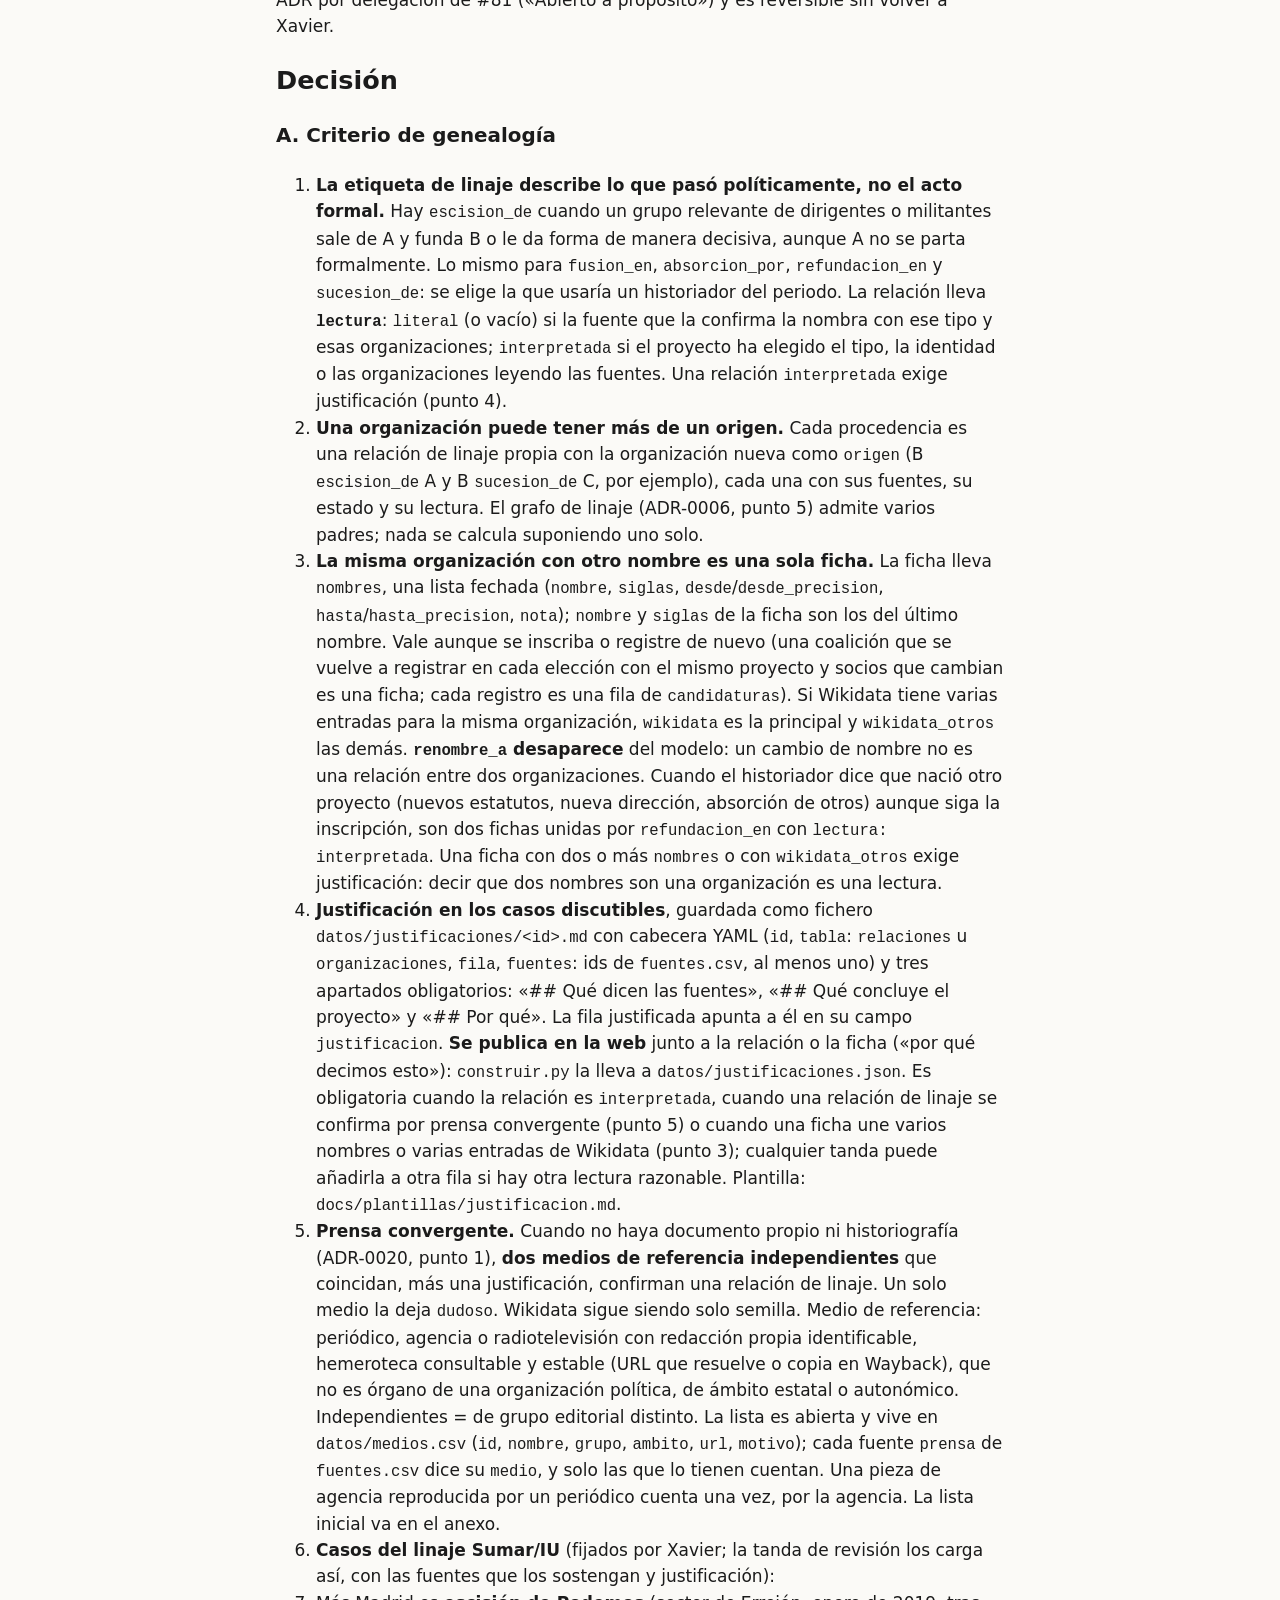
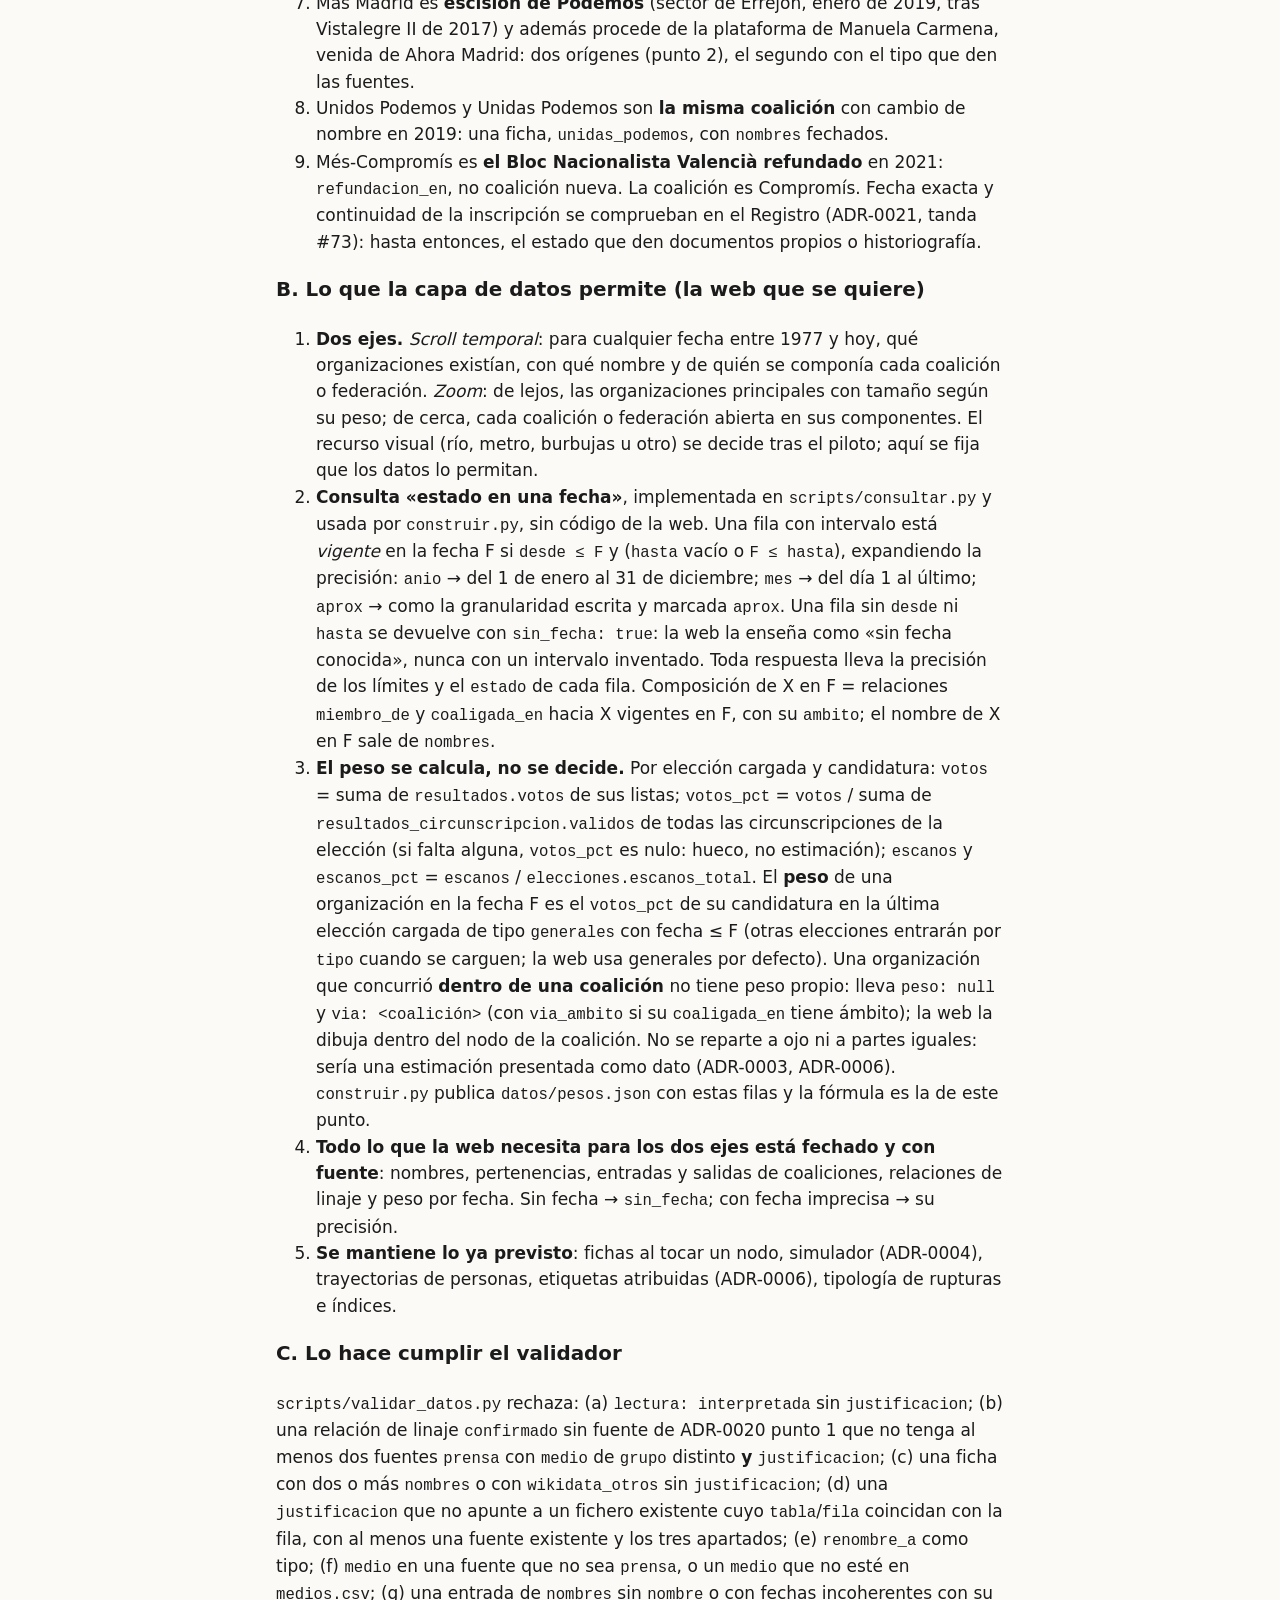
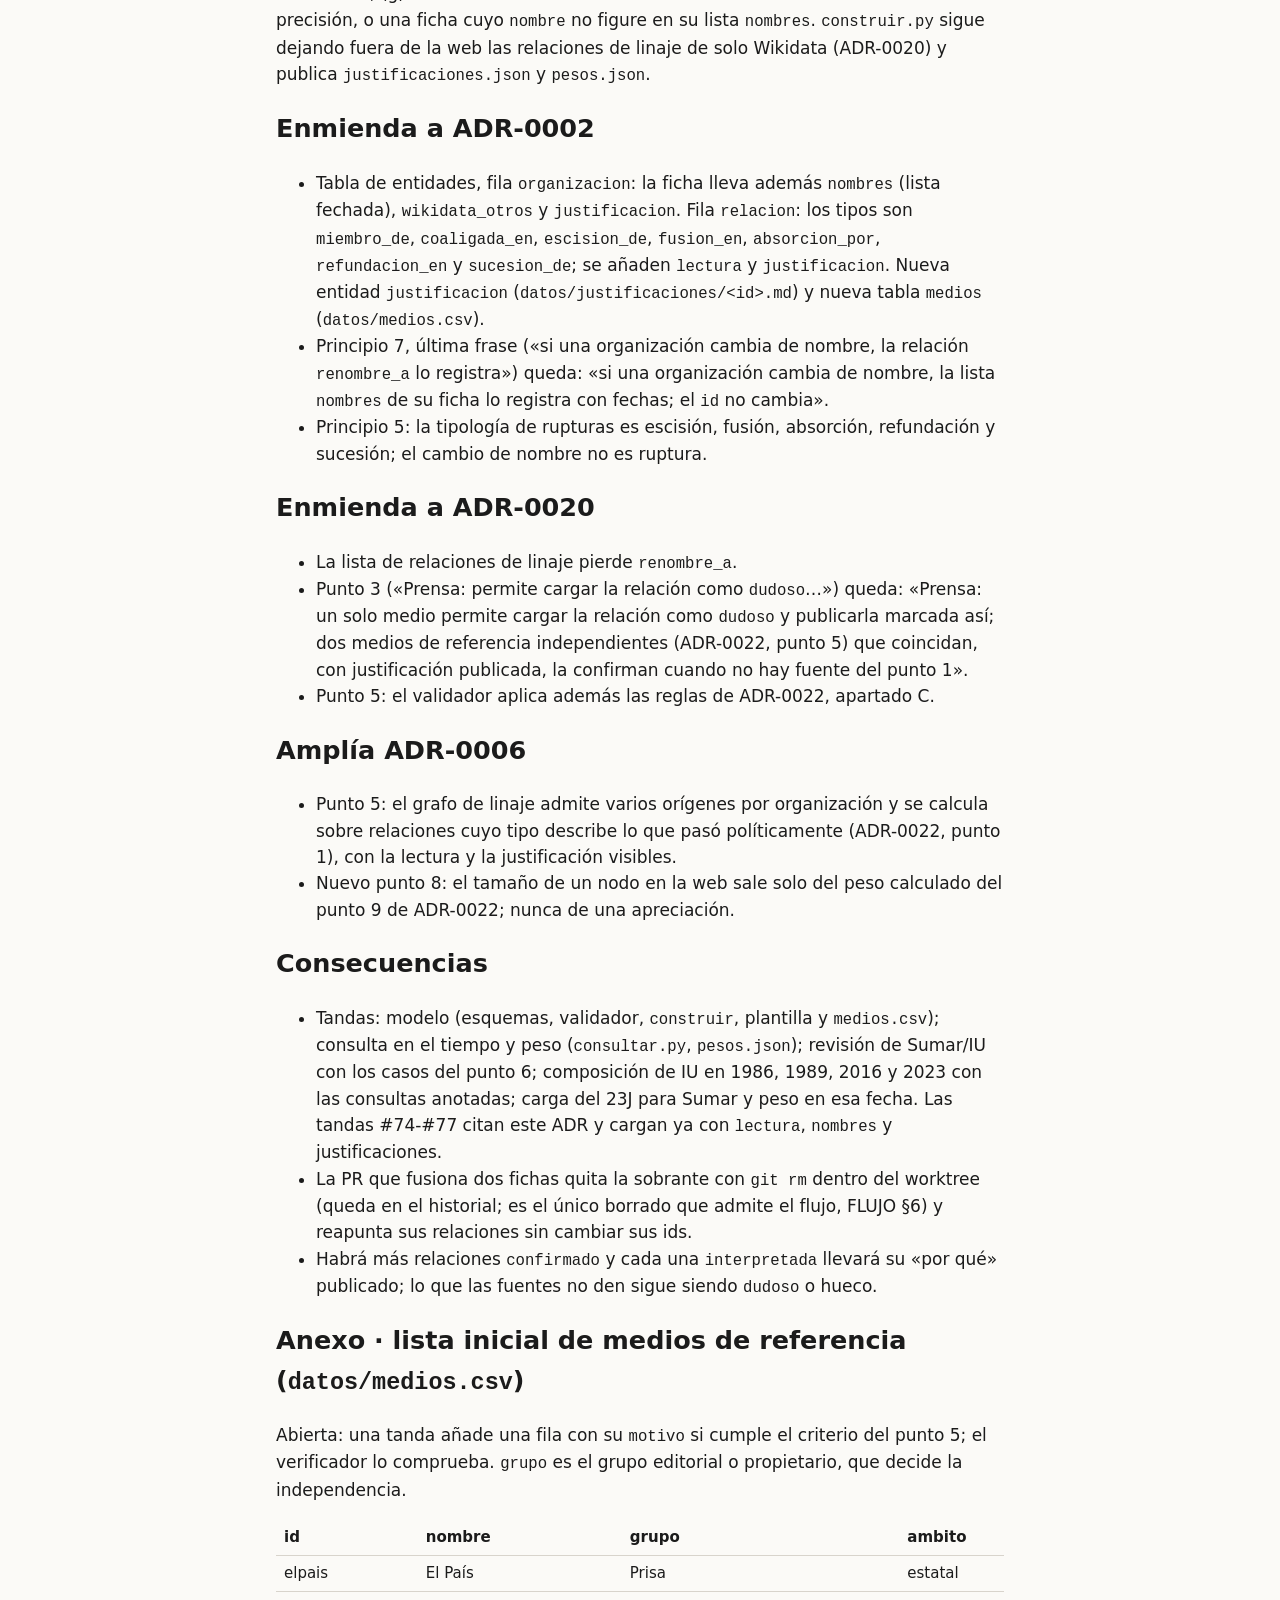
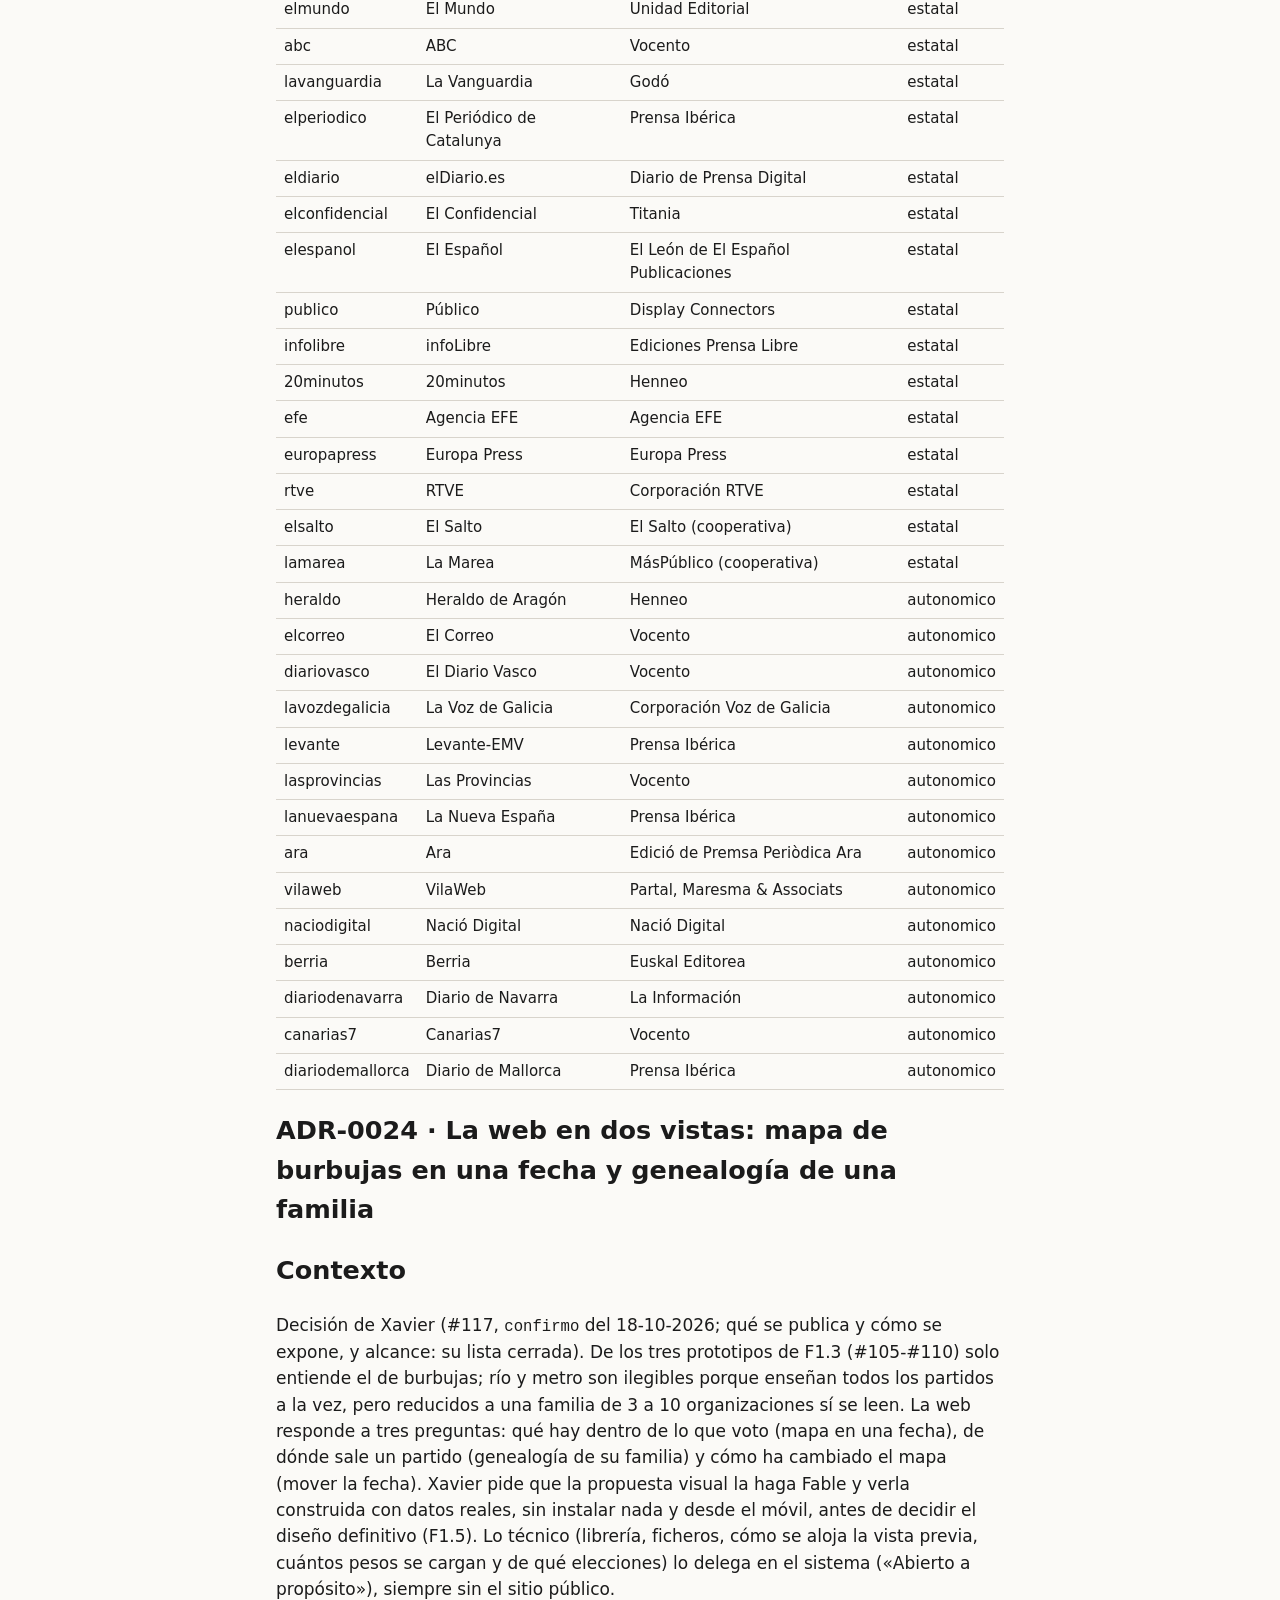
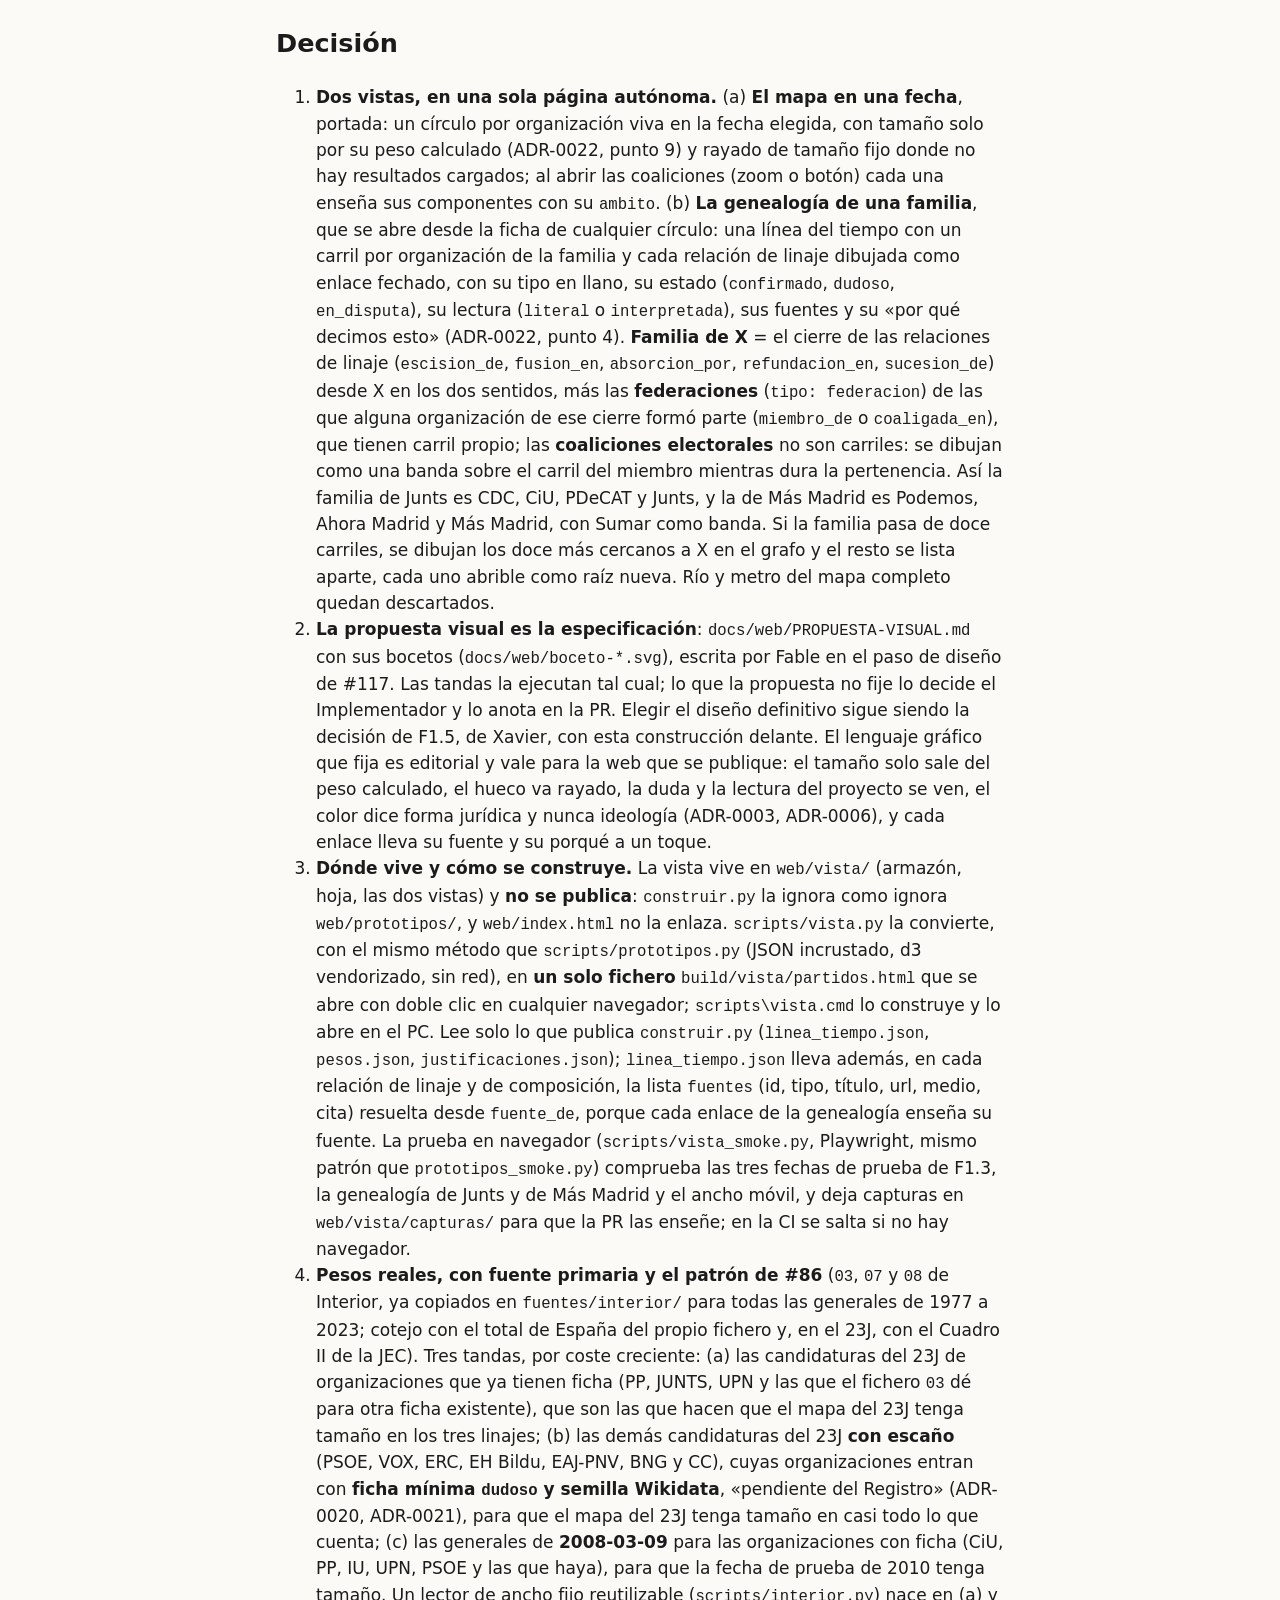
==== commit 8ddcff67: "publicar 91e8e32166ca2719ff8bec21498579d4e2d3eff6" ====
--- a/metodologia.html
+++ b/metodologia.html
@@ -446,6 +446,37 @@
 </tr>
 </tbody>
 </table>
+<!-- ADR-0024-web-en-dos-vistas.md -->
+<h2>ADR-0024 · La web en dos vistas: mapa de burbujas en una fecha y genealogía de una familia</h2>
+<h2>Contexto</h2>
+<p>Decisión de Xavier (#117, <code>confirmo</code> del 18-10-2026; qué se publica y cómo se expone, y alcance: su lista cerrada). De los tres prototipos de F1.3 (#105-#110) solo entiende el de burbujas; río y metro son ilegibles porque enseñan todos los partidos a la vez, pero reducidos a una familia de 3 a 10 organizaciones sí se leen. La web responde a tres preguntas: qué hay dentro de lo que voto (mapa en una fecha), de dónde sale un partido (genealogía de su familia) y cómo ha cambiado el mapa (mover la fecha). Xavier pide que la propuesta visual la haga Fable y verla construida con datos reales, sin instalar nada y desde el móvil, antes de decidir el diseño definitivo (F1.5). Lo técnico (librería, ficheros, cómo se aloja la vista previa, cuántos pesos se cargan y de qué elecciones) lo delega en el sistema («Abierto a propósito»), siempre sin el sitio público.</p>
+<h2>Decisión</h2>
+<ol>
+<li><strong>Dos vistas, en una sola página autónoma.</strong> (a) <strong>El mapa en una fecha</strong>, portada: un círculo por organización viva en la fecha elegida, con tamaño solo por su peso calculado (ADR-0022, punto 9) y rayado de tamaño fijo donde no hay resultados cargados; al abrir las coaliciones (zoom o botón) cada una enseña sus componentes con su <code>ambito</code>. (b) <strong>La genealogía de una familia</strong>, que se abre desde la ficha de cualquier círculo: una línea del tiempo con un carril por organización de la familia y cada relación de linaje dibujada como enlace fechado, con su tipo en llano, su estado (<code>confirmado</code>, <code>dudoso</code>, <code>en_disputa</code>), su lectura (<code>literal</code> o <code>interpretada</code>), sus fuentes y su «por qué decimos esto» (ADR-0022, punto 4). <strong>Familia de X</strong> = el cierre de las relaciones de linaje (<code>escision_de</code>, <code>fusion_en</code>, <code>absorcion_por</code>, <code>refundacion_en</code>, <code>sucesion_de</code>) desde X en los dos sentidos, más las <strong>federaciones</strong> (<code>tipo: federacion</code>) de las que alguna organización de ese cierre formó parte (<code>miembro_de</code> o <code>coaligada_en</code>), que tienen carril propio; las <strong>coaliciones electorales</strong> no son carriles: se dibujan como una banda sobre el carril del miembro mientras dura la pertenencia. Así la familia de Junts es CDC, CiU, PDeCAT y Junts, y la de Más Madrid es Podemos, Ahora Madrid y Más Madrid, con Sumar como banda. Si la familia pasa de doce carriles, se dibujan los doce más cercanos a X en el grafo y el resto se lista aparte, cada uno abrible como raíz nueva. Río y metro del mapa completo quedan descartados.</li>
+<li><strong>La propuesta visual es la especificación</strong>: <code>docs/web/PROPUESTA-VISUAL.md</code> con sus bocetos (<code>docs/web/boceto-*.svg</code>), escrita por Fable en el paso de diseño de #117. Las tandas la ejecutan tal cual; lo que la propuesta no fije lo decide el Implementador y lo anota en la PR. Elegir el diseño definitivo sigue siendo la decisión de F1.5, de Xavier, con esta construcción delante. El lenguaje gráfico que fija es editorial y vale para la web que se publique: el tamaño solo sale del peso calculado, el hueco va rayado, la duda y la lectura del proyecto se ven, el color dice forma jurídica y nunca ideología (ADR-0003, ADR-0006), y cada enlace lleva su fuente y su porqué a un toque.</li>
+<li><strong>Dónde vive y cómo se construye.</strong> La vista vive en <code>web/vista/</code> (armazón, hoja, las dos vistas) y <strong>no se publica</strong>: <code>construir.py</code> la ignora como ignora <code>web/prototipos/</code>, y <code>web/index.html</code> no la enlaza. <code>scripts/vista.py</code> la convierte, con el mismo método que <code>scripts/prototipos.py</code> (JSON incrustado, d3 vendorizado, sin red), en <strong>un solo fichero</strong> <code>build/vista/partidos.html</code> que se abre con doble clic en cualquier navegador; <code>scripts\vista.cmd</code> lo construye y lo abre en el PC. Lee solo lo que publica <code>construir.py</code> (<code>linea_tiempo.json</code>, <code>pesos.json</code>, <code>justificaciones.json</code>); <code>linea_tiempo.json</code> lleva además, en cada relación de linaje y de composición, la lista <code>fuentes</code> (id, tipo, título, url, medio, cita) resuelta desde <code>fuente_de</code>, porque cada enlace de la genealogía enseña su fuente. La prueba en navegador (<code>scripts/vista_smoke.py</code>, Playwright, mismo patrón que <code>prototipos_smoke.py</code>) comprueba las tres fechas de prueba de F1.3, la genealogía de Junts y de Más Madrid y el ancho móvil, y deja capturas en <code>web/vista/capturas/</code> para que la PR las enseñe; en la CI se salta si no hay navegador.</li>
+<li><strong>Pesos reales, con fuente primaria y el patrón de #86</strong> (<code>03</code>, <code>07</code> y <code>08</code> de Interior, ya copiados en <code>fuentes/interior/</code> para todas las generales de 1977 a 2023; cotejo con el total de España del propio fichero y, en el 23J, con el Cuadro II de la JEC). Tres tandas, por coste creciente: (a) las candidaturas del 23J de organizaciones que ya tienen ficha (PP, JUNTS, UPN y las que el fichero <code>03</code> dé para otra ficha existente), que son las que hacen que el mapa del 23J tenga tamaño en los tres linajes; (b) las demás candidaturas del 23J <strong>con escaño</strong> (PSOE, VOX, ERC, EH Bildu, EAJ-PNV, BNG y CC), cuyas organizaciones entran con <strong>ficha mínima <code>dudoso</code> y semilla Wikidata</strong>, «pendiente del Registro» (ADR-0020, ADR-0021), para que el mapa del 23J tenga tamaño en casi todo lo que cuenta; (c) las generales de <strong>2008-03-09</strong> para las organizaciones con ficha (CiU, PP, IU, UPN, PSOE y las que haya), para que la fecha de prueba de 2010 tenga tamaño. Un lector de ancho fijo reutilizable (<code>scripts/interior.py</code>) nace en (a) y lo usan (b) y (c). Lo que falte del 23J, 1986 y el resto de generales siguen en F1.4 y F4 y en la cuestión abierta de #117 (1977-2019 en la v1.0), que Xavier decide después de ver la web. Ningún peso se estima: una organización sin resultados cargados sigue rayada.</li>
+<li><strong>Vista previa por Telegram: quinto aviso.</strong> El fichero construido llega a Xavier como <strong>documento de Telegram</strong> (<code>sendDocument</code>, el mismo bot y los mismos secretos de la CI) con un pie de una línea en llano que dice cómo abrirlo en el PC y en el móvil. Lo manda el workflow <code>vista.yml</code> al fusionarse en <code>main</code> un cambio de <code>web/vista/**</code>, <code>scripts/vista.py</code> o del propio workflow, y a mano con <code>gh workflow run vista.yml</code> (pedirlo es seguro: solo construye y envía); nunca por cambios de datos solos. El mismo run guarda el fichero como artefacto (<code>vista</code>), segunda vía para el PC con sesión de GitHub. <code>scripts/aviso.py</code> gana <code>--documento &lt;fichero&gt; --texto &lt;pie&gt;</code>. Es un aviso nuevo: FLUJO §8 pasa de cuatro a cinco; cada fusión que cambia la vista avisa una vez. Así la vista no toca el escaparate, no hace falta ninguna cuenta ni servicio nuevo y la PR y el aviso dicen dónde está. Riesgo conocido: un visor de documentos del móvil que no ejecute JavaScript (QuickLook en iOS) enseña el fichero sin dibujar; el pie dice que entonces se abre en el PC desde Telegram, y si eso no le vale a Xavier, la alternativa (una URL sin enlazar en el escaparate) toca lo que se publica y es decisión suya en F1.5. Es un cambio del sistema durante la congelación (ADR-0015) con <code>excepción: bloquea el piloto (#117)</code>: sin él el criterio de hecho de #117 («Xavier abre la web desde un PC sin Python y desde el móvil siguiendo solo lo que dice el aviso») no se cumple.</li>
+<li><strong>Hito.</strong> La tanda de la vista previa es la última y lleva <code>hito: sí</code>: al fusionarse, <code>vista.yml</code> manda el fichero, el ciclo para con el aviso de hito y Xavier decide F1.5 en Discusión. Todo esto va antes que las tandas de F1.4.</li>
+</ol>
+<h2>Amplía ADR-0022</h2>
+<ul>
+<li>Punto 7: el recurso visual para construir la web es el mapa de burbujas en una fecha más la genealogía por familia (punto 1 de este ADR); el diseño definitivo sigue siendo la decisión de F1.5. El resto del punto 7 y los puntos 8 a 10 no cambian: la web sigue sin lógica propia de fechas más allá de la regla de lectura de <code>linea_tiempo.json</code>.</li>
+</ul>
+<h2>Enmienda ADR-0010</h2>
+<ul>
+<li>Los avisos pasan de cuatro a cinco: <strong>Vista previa</strong> (punto 5 de este ADR), que manda la CI (<code>vista.yml</code>) al fusionarse un cambio de la vista, una vez por fusión, con el fichero como documento. Sigue sin haber avisos por bloque ni periódicos; un sexto tipo exige ADR.</li>
+</ul>
+<h2>Amplía ADR-0015</h2>
+<ul>
+<li>La tanda que añade <code>vista.yml</code> y <code>--documento</code> a <code>scripts/aviso.py</code> es de sistema (<code>fase: F0</code>) con <code>excepción: bloquea el piloto (#117)</code>: la pide el criterio de hecho de una decisión del piloto.</li>
+</ul>
+<h2>Consecuencias</h2>
+<ul>
+<li>Tandas #118 a #124, en este orden de creación (el ciclo toma la más antigua lista; las de pesos no bloquean a las de la vista; la de la vista previa requiere las de 2008 y la genealogía): pesos del 23J con ficha y lector de Interior; pesos del 23J con escaño y fichas mínimas; pesos de 2008; datos y armazón de la vista (<code>linea_tiempo.py</code> con <code>fuentes</code>, <code>web/vista/</code>, <code>scripts/vista.py</code>, smoke); mapa de burbujas según la propuesta; genealogía de una familia; vista previa por Telegram (sistema, con excepción; hito). Todas Sonnet: la propuesta y los patrones de #86, #106, #107 y #110 las especifican enteras (ADR-0019).</li>
+<li><code>docs/plan/PLAN.md</code>: punto F1.3b entre los prototipos y F1.4; fila «Diseño de la web» del alcance. <code>docs/FLUJO.md</code> §8: fila «Vista previa».</li>
+<li>Reversible: la vista no se publica; si Xavier descarta el diseño en F1.5, <code>web/vista/</code> queda como material de los prototipos y <code>vista.yml</code> deja de dispararse al no cambiar esa carpeta. Los pesos cargados valen para cualquier diseño.</li>
+</ul>
 </main>
 <footer>Datos: CC BY 4.0 · Código: MIT · <a href="https://github.com/xavierguinotcanelles/partidos">Fuente y correcciones</a></footer>
 </body>
